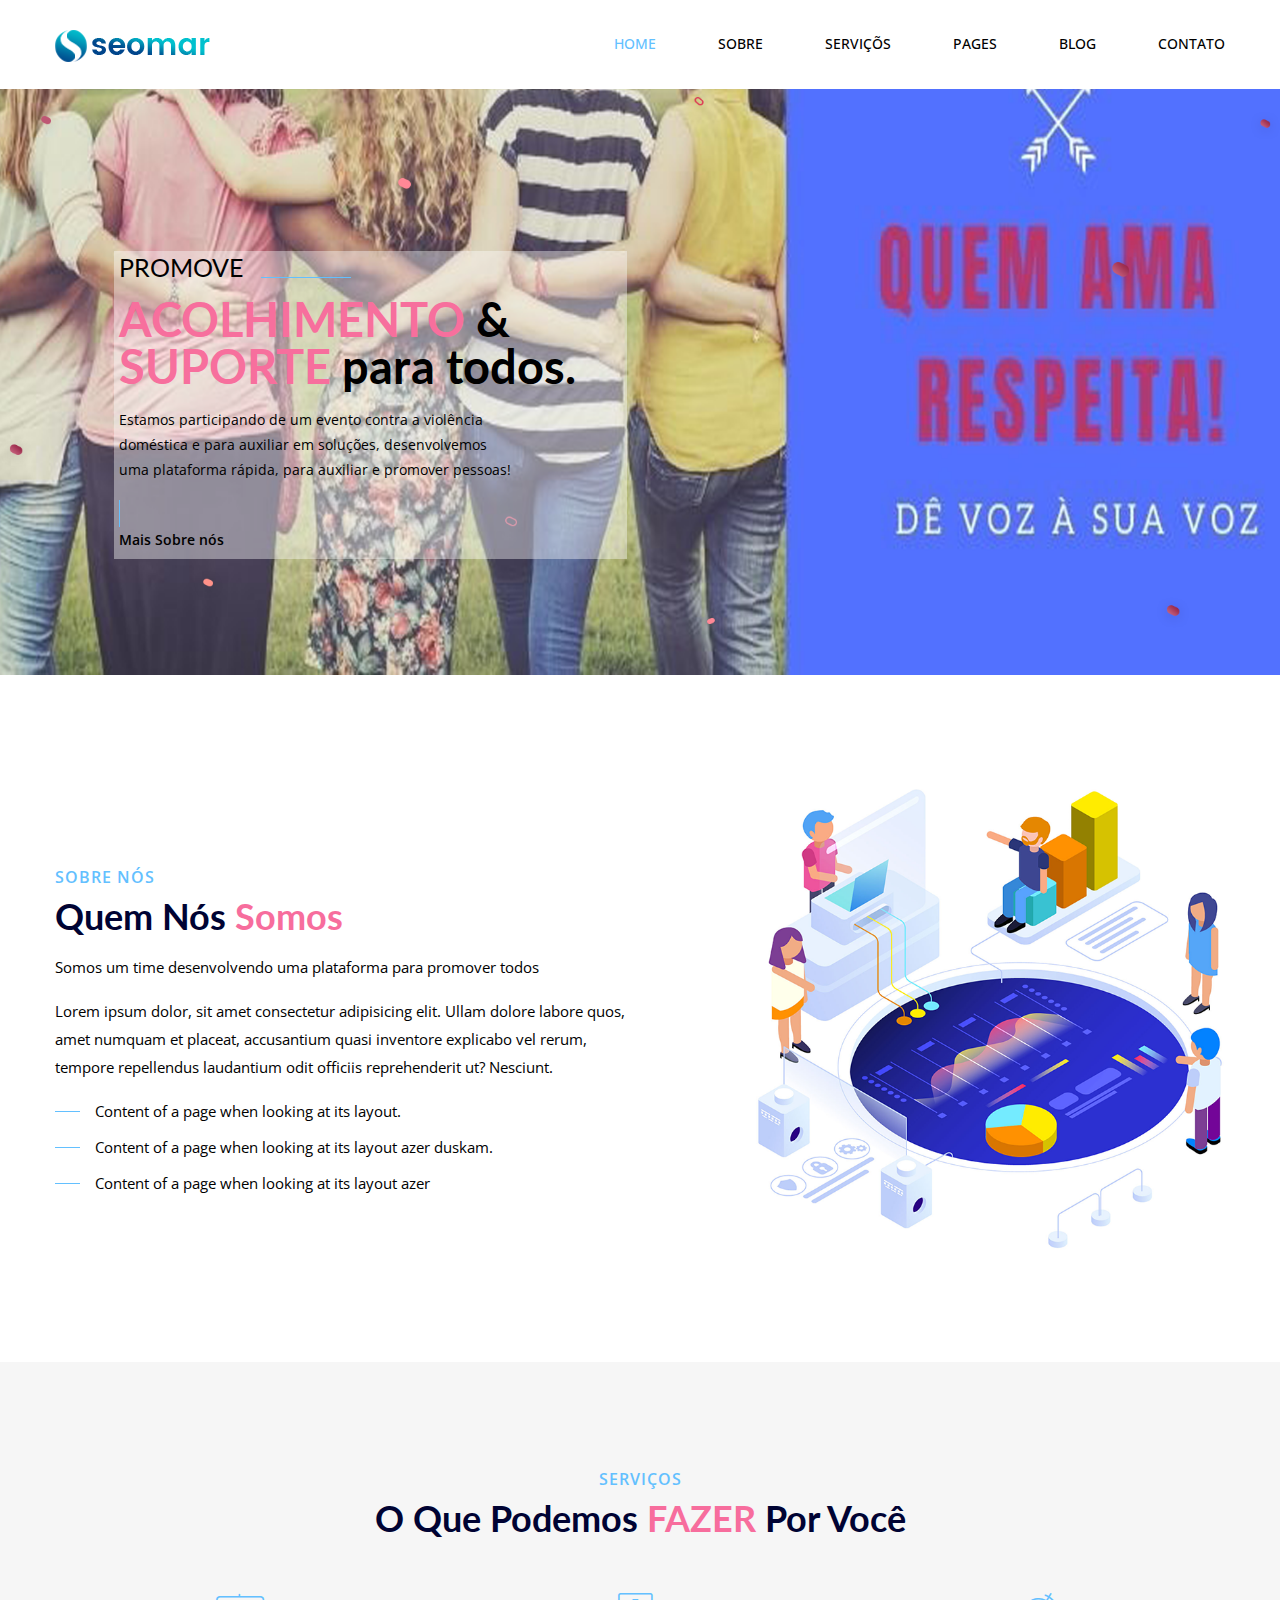
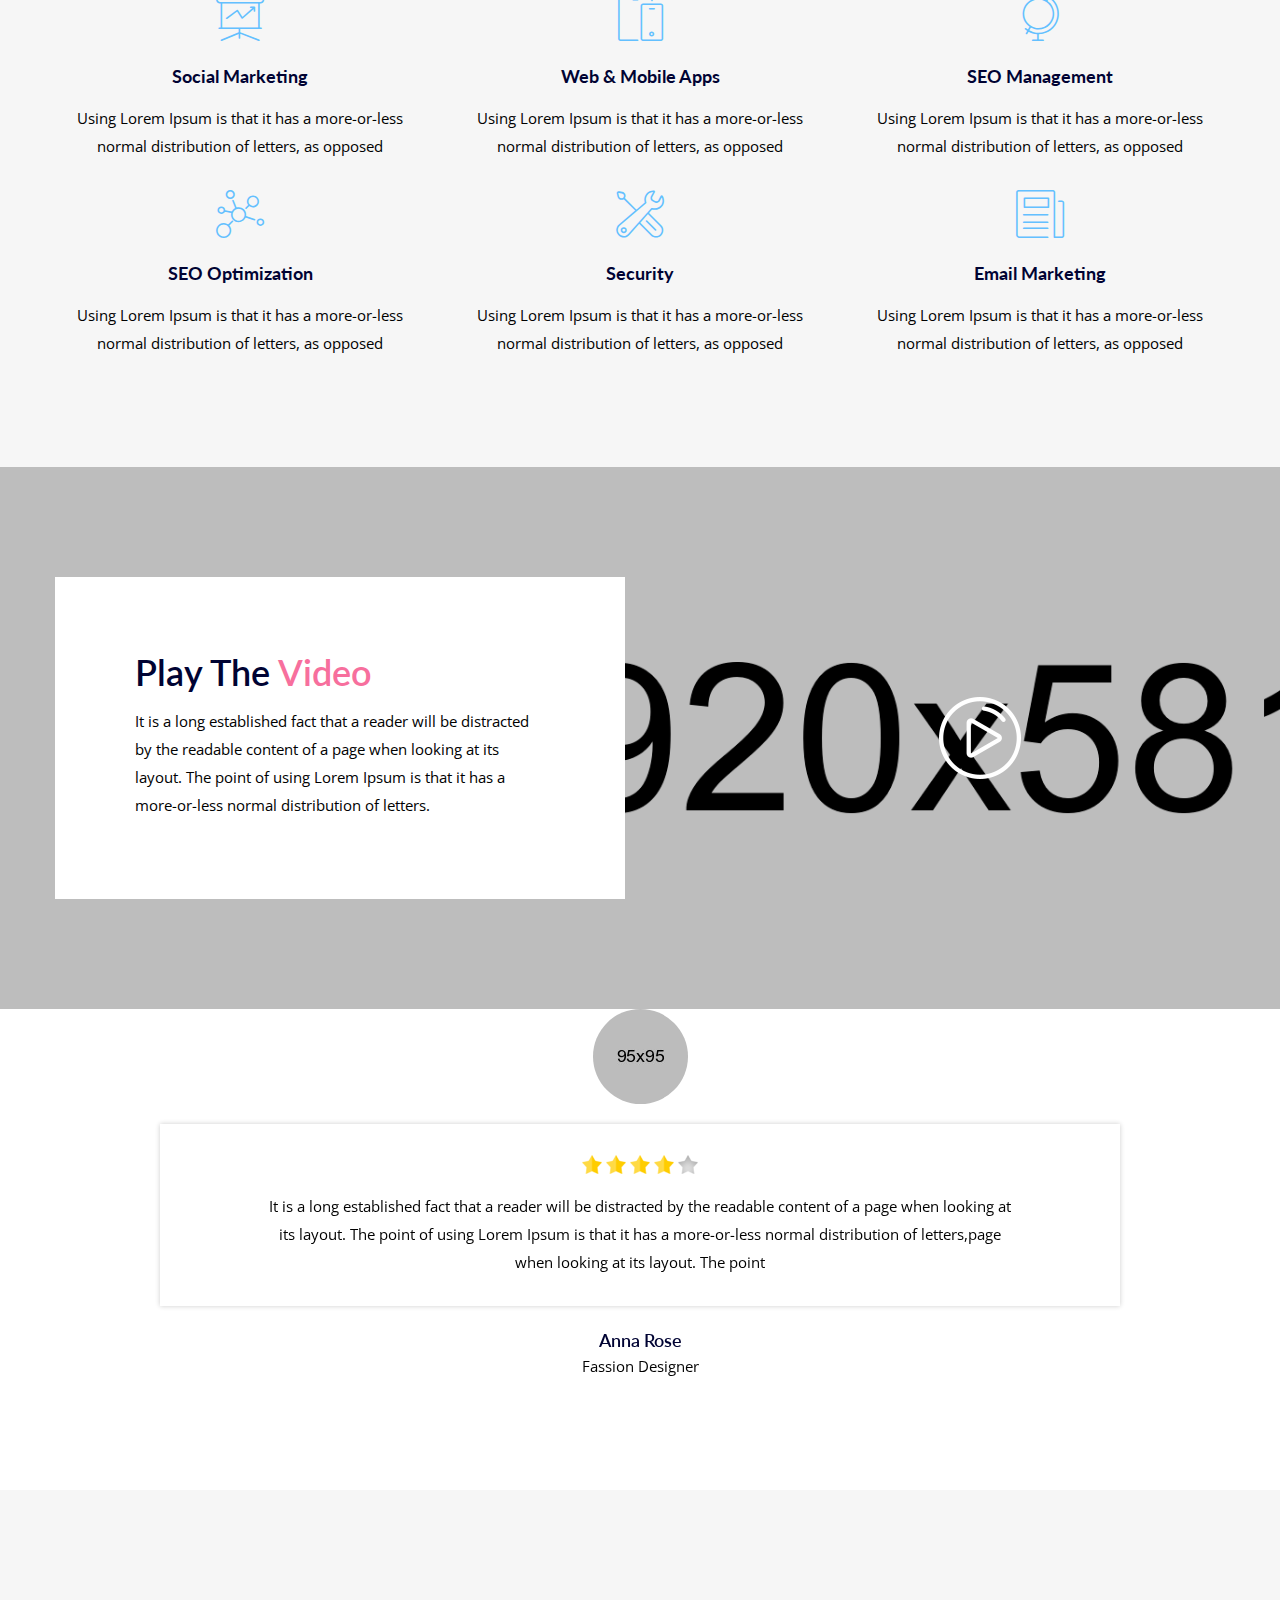
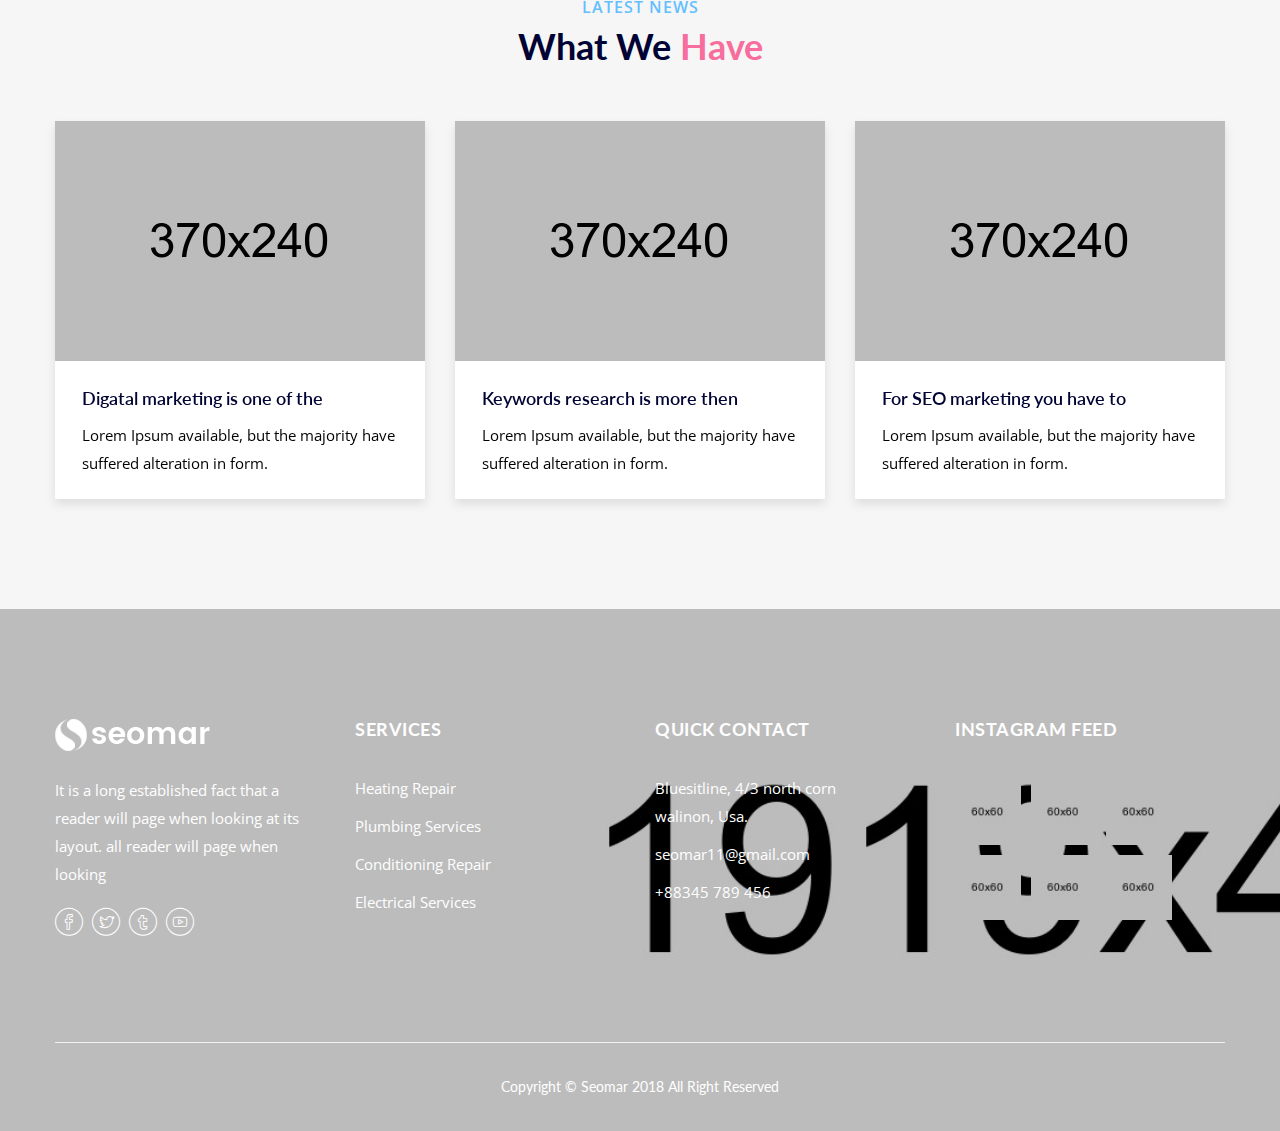
==== index.html @ a04be70c "subindo projeto" ====
<!doctype html>
<html class="no-js" lang="en">

<head>
    <meta charset="utf-8">
    <meta http-equiv="x-ua-compatible" content="ie=edge">
    <title>Seomar - SEO & Digital Marketing Bootstrap 4 Template</title>
    <meta name="description" content="">
    <meta name="viewport" content="width=device-width, initial-scale=1">
    <!-- Favicon -->
    <link rel="shortcut icon" type="image/x-icon" href="assets/images/favicon.ico">
    
    <!-- CSS 
    ========================= -->
   
    <!-- Bootstrap CSS -->
    <link rel="stylesheet" href="assets/css/bootstrap.min.css">
    
    <!-- Fonts CSS -->
    <link rel="stylesheet" href="assets/css/bicon.min.css">
    
    <!-- Plugins CSS -->
    <link rel="stylesheet" href="assets/css/plugins.css">
    
    <!-- Main Style CSS -->
    <link rel="stylesheet" href="assets/css/style.css">
    
    <!-- Modernizer JS -->
    <script src="assets/js/vendor/modernizr-2.8.3.min.js"></script>
</head>

<body>

<!-- Main Wrapper Start -->
<div class="main-wrapper">
   
    <!-- Header-area start -->
    <header class="header header-sticky">
        <div class="header-area inner-header">
            <div class="container">
                <div class="row">
                    <div class="col-lg-4">
                        <!-- logo Start -->
                        <div class="logo">
                            <a href="index.html"><img src="assets/images/logo/logo.png" alt=""></a>
                        </div><!--// logo End -->
                    </div>
                    <div class="col-lg-8">
                        <!-- main-menu-area Start -->
                        <div class="main-menu">
                            <nav class="main-navigation">
                                <ul>
                                    <li class="active"><a href="index.html">HOME</a>
                                    </li>
                                    <li><a href="about.html">SOBRE</a></li>
                                    <li><a href="service.html">SERVIÇÕS</a>
                                        <ul class="sub-menu">
                                            <li><a href="service-2.html">Service 2</a></li>
                                            <li><a href="service-3.html">Service 3</a></li>
                                        </ul>
                                    </li>
                                    <li><a href="index.html">PAGES</a>
                                        <ul class="sub-menu">
                                            <li><a href="errer-404.html">Error 404</a></li>
                                            <li><a href="case-studie.html">Case Study</a></li>
                                            <li><a href="project-details.html">Project Details</a></li>
                                        </ul>
                                    </li>
                                    <li><a href="blog.html">BLOG</a>
                                        <ul class="sub-menu">
                                            <li><a href="blog-sidebar-left.html">Blog Left Sidebar</a></li>
                                            <li><a href="blog-sidebar-right.html">Blog Right Sidebar</a></li>
                                            <li><a href="blog-details-right-sidebar.html">Blog Details Right Sidebar</a></li>
                                            <li><a href="blog-details-left-sidebar.html">Blog Details Left Sidebar</a></li>
                                        </ul>
                                    </li>
                                    <li><a href="contact.html">CONTATO</a></li>
                                </ul>
                            </nav>
                        </div><!--// main-menu-area End -->
                    </div>
                    <div class="col">
                        <!-- mobile-menu start -->
                        <div class="mobile-menu d-block d-lg-none"></div>
                        <!-- mobile-menu end -->
                    </div>
                </div>
            </div>
        </div>
    </header>
    <!-- Header-area end -->
    
    <!-- Hero Slider start -->
    <div class="hero-slider hero-slider-1">
        <div class="single-slide" style="background-image: url(assets/images/slider/slide-bg-1.png);zoom: 0.9;background-position: top;">
            <div class="home-decor">
                <div class="home-overlay-img-1">
                    <img src="assets/images/slider/seomar02.png" alt="">
                </div> 
            </div>
            <!-- Hero Content One Start -->
            <div class="hero-content-one container">
                <div class="row">
                    <div class="col-xl-6 col-lg-7 col-md-7 order-md-1 order-2"> 
                        <!-- slider-text-info Start -->
                        <div class="slider-text-info" style="
                            background-color: rgba(255,255, 255, 0.4);
                            padding: 6px;
                        ">
                            <h4>PROMOVE</h4>
                            <h1><span class="color-two">ACOLHIMENTO</span> & <span class="color-two">SUPORTE</span> para todos.</h1>
                            <p>Estamos participando de um evento contra a violência doméstica e para auxiliar em soluções,   desenvolvemos uma plataforma rápida, para auxiliar e promover pessoas!</p>
                            <div class="slider-button">
                                <a href="about.html" class="slider-btn">Mais Sobre nós</a>
                            </div>
                        </div><!--// slider-text-info End -->
                    </div>
                    <div class="col-xl-6 col-lg-5 col-md-5 order-md-2 order-1"> 
                        <!-- slider-inner-image Start -->
                        <!--// slider-inner-image End -->
                    </div>
                </div>
            </div>
            <!-- Hero Content One End -->
        </div>
    </div>
    <!-- Hero Slider end -->
    
    <!-- About Us Area Start -->
    <div class="about-us-area section-ptb">
        <div class="container">
            <div class="row align-items-center">
                <div class="col-lg-6 order-lg-1 order-2">
                    <div class="about-us-wrap">
                        <!-- section-title Start -->
                        <div class="section-title text-left">
                            <h4>SOBRE NÓS</h4>
                            <h3>Quem nós <span>Somos</span></h3>
                        </div>
                        <!--// section-title End -->

                        <!-- About us content Start -->
                        <div class="about-us-content">
                            <p>
                              Somos um time desenvolvendo uma plataforma para promover todos
                            </p>
                            <p>Lorem ipsum dolor, sit amet consectetur adipisicing elit. Ullam dolore labore quos, amet numquam et placeat, accusantium quasi inventore explicabo vel rerum, tempore repellendus laudantium odit officiis reprehenderit ut? Nesciunt.</p>
                            <ul>
                                <li>Content of a page when looking at its layout. </li>
                                <li>Content of a page when looking at its layout azer duskam. </li>
                                <li>Content of a page when looking at its layout azer</li>
                            </ul>  
                        </div>
                        <!--// About us content End -->
                    </div>
                </div>
                <div class="col-lg-5 offset-lg-1 order-lg-2 order-1">
                    <!-- about-us-image Start -->
                    <div class="about-us-image wow fadeInBottom" data-wow-duration="1s">
                        <img src="assets/images/about/about-02.png" alt="">
                    </div><!--// about-us-image End -->
                </div>
            </div>
        </div>
    </div>
    <!-- About Us Area End -->
    
    <!-- Service Area Start -->
    <div class="service-area bg-grey section-ptb">
        <div class="container">
            <div class="row">
                <div class="col-lg-12">
                    <!-- section-title Start -->
                    <div class="section-title">
                        <h4>SERVIÇOS</h4>
                        <h3>O que podemos <span>FAZER</span> por você</h3>
                    </div>
                    <!--// section-title End -->
                </div>
            </div>
            <div class="row">
                <div class="col-lg-4 col-md-6">
                    <!-- single-service Start -->
                    <div class="single-service text-center">
                        <div class="service-icon">
                            <span class="bi bi-screen"></span>
                        </div> <!--// service-icon -->
                        
                        <div class="serviace-info">
                            <h3>Social Marketing</h3>
                            <p> Using Lorem Ipsum is that it has a more-or-less normal distribution of letters, as opposed</p>
                        </div><!--// serviace-info -->
                    </div>
                    <!-- single-service End -->
                </div>
                <div class="col-lg-4 col-md-6">
                    <!-- single-service Start -->
                    <div class="single-service  text-center">
                        <div class="service-icon">
                            <span class="bi bi-responsive-device"></span>
                        </div> <!--// service-icon -->
                        
                        <div class="serviace-info">
                            <h3>Web & Mobile Apps</h3>
                            <p> Using Lorem Ipsum is that it has a more-or-less normal distribution of letters, as opposed</p>
                        </div><!--// serviace-info -->
                    </div>
                    <!-- single-service End -->
                </div>
                <div class="col-lg-4 col-md-6">
                    <!-- single-service Start -->
                    <div class="single-service  text-center">
                        <div class="service-icon">
                            <span class="bi bi-globe4"></span>
                        </div> <!--// service-icon -->
                        
                        <div class="serviace-info">
                            <h3>SEO Management</h3>
                            <p> Using Lorem Ipsum is that it has a more-or-less normal distribution of letters, as opposed</p>
                        </div><!--// serviace-info -->
                    </div>
                    <!-- single-service End -->
                </div>
                <div class="col-lg-4 col-md-6">
                    <!-- single-service Start -->
                    <div class="single-service text-center">
                        <div class="service-icon">
                            <span class="bi bi-bond"></span>
                        </div> <!--// service-icon -->
                        
                        <div class="serviace-info">
                            <h3>SEO Optimization</h3>
                            <p> Using Lorem Ipsum is that it has a more-or-less normal distribution of letters, as opposed</p>
                        </div><!--// serviace-info -->
                    </div>
                    <!-- single-service End -->
                </div>
                <div class="col-lg-4 col-md-6">
                    <!-- single-service Start -->
                    <div class="single-service text-center">
                        <div class="service-icon">
                            <span class="bi bi-tools"></span>
                        </div> <!--// service-icon -->
                        
                        <div class="serviace-info">
                            <h3>Security</h3>
                            <p> Using Lorem Ipsum is that it has a more-or-less normal distribution of letters, as opposed</p>
                        </div><!--// serviace-info -->
                    </div>
                    <!-- single-service End -->
                </div>
                <div class="col-lg-4 col-md-6">
                    <!-- single-service Start -->
                    <div class="single-service text-center">
                        <div class="service-icon">
                            <span class="bi bi-paper"></span>
                        </div> <!--// service-icon -->
                        
                        <div class="serviace-info">
                            <h3>Email Marketing</h3>
                            <p> Using Lorem Ipsum is that it has a more-or-less normal distribution of letters, as opposed</p>
                        </div><!--// serviace-info -->
                    </div>
                    <!-- single-service End -->
                </div>
            </div>
        </div>
    </div>
    <!-- Service Area End -->
    
    <!-- Video Area Start -->
    <div class="video-area video-bg section-ptb">
        <div class="container">
            <div class="row align-items-center">
                <div class="col-lg-6 col-md-8">
                    <!-- Video-content-wrap Start -->
                    <div class="video-content-wrap">
                        <h3>Play The <span class="color-two">Video</span></h3>
                        <p>It is a long established fact that a reader will be distracted by the readable content of a page when looking at its layout. The point of
                         using Lorem Ipsum is that it has a more-or-less normal distribution of letters.</p>
                    </div><!--// Video-content-wrap End -->
                </div>
                <div class="col-lg-6 col-md-4">
                    <!-- Video-icon-wrap Start -->
                    <div class="video-icon-wrap">
                        <a class="popup-youtube" href="https://www.youtube.com/watch?v=0O2aH4XLbto"><img src="assets/images/icon/video-icon.png" alt=""></a>
                    </div><!--// Video-icon-wrap End -->
                </div>
            </div>
        </div>
    </div>
    <!-- Video Area End -->

    
    <!-- Testimonial Area Start -->
    <div class="testimonial-area section-pb">
        <div class="container">
            <div class="row ">
                <div class="col-lg-12 mr-auto ml-auto testimonial-active">
                    <!-- testimonial-wrap Start -->
                    <div class="testimonial-wrap text-center">
                        <div class="testimonial-image ">
                            <img src="assets/images/review/comment-3.jpg" alt="">
                        </div>
                        <div class="testimonial-content">
                            <ul>
                                <li><a href="#"><img src="assets/images/icon/start.png" alt=""></a></li>
                                <li><a href="#"><img src="assets/images/icon/start.png" alt=""></a></li>
                                <li><a href="#"><img src="assets/images/icon/start.png" alt=""></a></li>
                                <li><a href="#"><img src="assets/images/icon/start.png" alt=""></a></li>
                                <li><a href="#"><img src="assets/images/icon/start-o.png" alt=""></a></li>
                            </ul>
                            <p>It is a long established fact that a reader will be distracted by the readable content of a page when looking at its layout.
                             The point of using Lorem Ipsum is that it has a more-or-less normal distribution of letters,page when looking at its layout. The point</p>
                             
                        </div>
                        <div class="author-info">
                            <h4>Anna Rose</h4>
                            <p>Fassion Designer</p>
                        </div>
                    </div><!--// testimonial-wrap End -->
                    
                    <!-- testimonial-wrap Start -->
                    <div class="testimonial-wrap text-center">
                        <div class="testimonial-image ">
                            <img src="assets/images/review/comment-2.jpg" alt="">
                        </div>
                        <div class="testimonial-content">
                            <ul>
                                <li><a href="#"><img src="assets/images/icon/start.png" alt=""></a></li>
                                <li><a href="#"><img src="assets/images/icon/start.png" alt=""></a></li>
                                <li><a href="#"><img src="assets/images/icon/start.png" alt=""></a></li>
                                <li><a href="#"><img src="assets/images/icon/start.png" alt=""></a></li>
                                <li><a href="#"><img src="assets/images/icon/start-o.png" alt=""></a></li>
                            </ul>
                            <p>It is a long established fact that a reader will be distracted by the readable content of a page when looking at its layout.
                             The point of using Lorem Ipsum is that it has a more-or-less normal distribution of letters,page when looking at its layout. The point</p>
                             
                        </div>
                        <div class="author-info">
                            <h4>Rose Jorina</h4>
                            <p>Fassion Designer</p>
                        </div>
                    </div><!--// testimonial-wrap End -->
                    
                </div>
            </div>
        </div>
    </div>
    <!-- Testimonial Area End -->
    
    <!-- Latest News Area Start -->
    <div class="latest-news-area section-pt section-pb-80  bg-grey">
        <div class="container">
            <div class="row">
                <div class="col-lg-12">
                    <!-- section-title Start -->
                    <div class="section-title">
                        <h4>LATEST NEWS</h4>
                        <h3>What We <span>Have</span></h3>
                    </div>
                    <!--// section-title End -->
                </div>
            </div>
            <div class="row latest-blog-active">
                <div class="col-lg-4">
                    <!-- single-latest-blog Start -->
                    <div class="single-latest-blog mb--30 mt--30">
                        <div class="latest-blog-image">
                            <a href="blog-details-left-sidebar.html"><img src="assets/images/blog/blog-01.jpg" alt=""></a>
                        </div>
                        <div class="latest-blog-cont">
                            <h3><a href="blog-details-left-sidebar.html">Digatal marketing is one of the</a></h3>
                            <p>Lorem Ipsum available, but the majority have suffered alteration in form.</p>
                        </div>
                    </div><!--// single-latest-blog End -->
                </div>
                <div class="col-lg-4">
                    <!-- single-latest-blog Start -->
                    <div class="single-latest-blog mb--30 mt--30">
                        <div class="latest-blog-image">
                            <a href="blog-details-left-sidebar.html"><img src="assets/images/blog/blog-04.jpg" alt=""></a>
                        </div>
                        <div class="latest-blog-cont">
                            <h3><a href="blog-details-left-sidebar.html">Keywords research is more then</a></h3>
                            <p>Lorem Ipsum available, but the majority have suffered alteration in form.</p>
                        </div>
                    </div><!--// single-latest-blog End -->
                </div>
                <div class="col-lg-4">
                    <!-- single-latest-blog Start -->
                    <div class="single-latest-blog mb--30 mt--30">
                        <div class="latest-blog-image">
                            <a href="blog-details-left-sidebar.html"><img src="assets/images/blog/blog-06.jpg" alt=""></a>
                        </div>
                        <div class="latest-blog-cont">
                            <h3><a href="blog-details-left-sidebar.html">For SEO marketing you have to</a></h3>
                            <p>Lorem Ipsum available, but the majority have suffered alteration in form.</p>
                        </div>
                    </div><!--// single-latest-blog End -->
                </div>
                <div class="col-lg-4">
                    <!-- single-latest-blog Start -->
                    <div class="single-latest-blog mb--30 mt--30">
                        <div class="latest-blog-image">
                            <a href="blog-details-left-sidebar.html"><img src="assets/images/blog/blog-02.jpg" alt=""></a>
                        </div>
                        <div class="latest-blog-cont">
                            <h3><a href="blog-details-left-sidebar.html">Keywords need to unlimited</a></h3>
                            <p>Lorem Ipsum available, but the majority have suffered alteration in form.</p>
                        </div>
                    </div><!--// single-latest-blog End -->
                </div>
            </div>
        </div>
    </div>
    <!-- Latest News Area End -->
    
    <!-- Footer Area Start -->
    <footer class="footer-area footer-bg">
        <!-- Footer-top Start -->
        <div class="footer-top pt--50 pb--100">
            <div class="container">
                <div class="row">
                    <div class="col-lg-3 col-md-6">
                        <!-- Footer-info Start -->
                        <div class="footer-info mt--60">
                            <div class="footer-logo">
                                <a href="#"><img src="assets/images/logo/logo-2.png" alt=""></a>
                            </div>
                            <p>It is a long established fact that a reader will page when looking at its layout.  all reader will page when looking </p>
                            <ul class="social">
                                <li><a href="#"><i class="bi bi-facebook"></i></a></li>
                                <li><a href="#"><i class="bi bi-twitter-bird"></i></a></li>
                                <li><a href="#"><i class="bi bi-twitter"></i></a></li>
                                <li><a href="#"><i class="bi bi-youtube"></i></a></li>
                            </ul>
                        </div><!--// Footer-info End -->
                    </div>
                    <div class="col-lg-3 col-md-6">
                        <!-- Footer-info Start -->
                        <div class="footer-info  mt--60">
                            <div class="footer-title">
                                <h3>SERVICES</h3>
                            </div>
                            <ul class="footer-list">
                                <li><a href="#">Heating Repair</a></li>
                                <li><a href="#">Plumbing Services</a></li>
                                <li><a href="#">Conditioning Repair</a></li>
                                <li><a href="#">Electrical Services</a></li>
                            </ul>
                        </div><!--// Footer-info End -->
                    </div>
                    <div class="col-lg-3  col-md-6">
                        <!-- Footer-info Start -->
                        <div class="footer-info  mt--60">
                            <div class="footer-title">
                                <h3>QUICK CONTACT</h3>
                            </div>
                            <ul class="footer-list">
                                <li>Bluesitline, 4/3 north corn <br> walinon, Usa.</li>
                                <li><a href="#">seomar11@gmail.com</a></li>
                                <li><a href="#">+88345 789 456</a></li>
                            </ul>
                        </div><!--// Footer-info End -->
                    </div>
                    <div class="col-lg-3  col-md-6">
                        <!-- Footer-info Start -->
                        <div class="footer-info  mt--60">
                            <div class="footer-title">
                                <h3>INSTAGRAM FEED</h3>
                            </div>
                            <ul class="footer-list-instagram">
                                <li><a href="#"><img src="assets/images/instagram/ins-1.jpg" alt=""></a></li>
                                <li><a href="#"><img src="assets/images/instagram/ins-2.jpg" alt=""></a></li>
                                <li><a href="#"><img src="assets/images/instagram/ins-3.jpg" alt=""></a></li>
                                <li><a href="#"><img src="assets/images/instagram/ins-4.jpg" alt=""></a></li>
                                <li><a href="#"><img src="assets/images/instagram/ins-5.jpg" alt=""></a></li>
                                <li><a href="#"><img src="assets/images/instagram/ins-6.jpg" alt=""></a></li>
                            </ul>
                        </div><!--// Footer-info End -->
                    </div>
                </div>
            </div>
        </div><!--// Footer-top End -->
        
        <!-- footer-bottom Start -->
        <div class="footer-bottom">
            <div class="container">
                <div class="row">
                    <div class="col-lg-12">
                        <div class="footer-bottom-inner text-center">
                            <p>Copyright &copy; Seomar 2018 All Right Reserved</p>
                        </div>
                    </div>
                </div>
            </div>
        </div><!--// footer-bottom End -->
    </footer>
    <!-- Footer Area End -->
    
</div>
<!-- Main Wrapper End -->

<!-- JS
============================================ -->

<!-- jQuery JS -->
<script src="assets/js/vendor/jquery-1.12.4.min.js"></script>
<!-- Popper JS -->
<script src="assets/js/popper.min.js"></script>
<!-- Bootstrap JS -->
<script src="assets/js/bootstrap.min.js"></script>
<!-- Plugins JS -->
<script src="assets/js/plugins.js"></script>
<!-- Ajax Mail -->
<script src="assets/js/ajax-mail.js"></script>
<!-- Main JS -->
<script src="assets/js/main.js"></script>


</body>

</html>
---- assets/css/bicon.min.css ----
/**
 * bicon v1.0.0 - 
 * @link 
 * @copyright 2016-2017 ThemeBucket
 * @license MIT
 */
@charset 'UTF-8';@font-face{font-family:'bicon';font-weight:400;font-style:normal;src:url(../fonts/bicon.eot?b8vo7z);src:url(../fonts/bicon.eot?b8vo7z#iefix) format('embedded-opentype'),url(../fonts/bicon.ttf?b8vo7z) format('truetype'),url(../fonts/bicon.woff?b8vo7z) format('woff'),url(../fonts/bicon.svg?b8vo7z#bicon) format('svg')}.bi{font-family:'bicon'!important;font-weight:400;font-style:normal;font-variant:normal;line-height:1;text-transform:none;speak:none;-webkit-font-smoothing:antialiased;-moz-osx-font-smoothing:grayscale}.bi-accordion-horizontal:before{content:''}.bi-accordion-vertical:before{content:''}.bi-alarm-clock:before{content:''}.bi-alien:before{content:''}.bi-alien-gun:before{content:''}.bi-anchor:before{content:''}.bi-android:before{content:''}.bi-apple:before{content:''}.bi-arrow-left-rounded:before{content:''}.bi-arrow-left-square:before{content:''}.bi-arrow-right-rounded:before{content:''}.bi-arrow-right-square:before{content:''}.bi-article:before{content:''}.bi-badge1:before{content:''}.bi-badge2:before{content:''}.bi-badge3:before{content:''}.bi-bamboo:before{content:''}.bi-battery:before{content:''}.bi-beach-seat:before{content:''}.bi-bicycle:before{content:''}.bi-blog:before{content:''}.bi-blue-tooth:before{content:''}.bi-board:before{content:''}.bi-body:before{content:''}.bi-bond:before{content:''}.bi-book:before{content:''}.bi-bowl:before{content:''}.bi-brick-wall:before{content:''}.bi-brush:before{content:''}.bi-brush-paint:before{content:''}.bi-brush-roll:before{content:''}.bi-bug:before{content:''}.bi-bulb:before{content:''}.bi-calculation:before{content:''}.bi-calendar:before{content:''}.bi-camera:before{content:''}.bi-candle:before{content:''}.bi-candles:before{content:''}.bi-car:before{content:''}.bi-carousal:before{content:''}.bi-caution:before{content:''}.bi-chair1:before{content:''}.bi-chair2:before{content:''}.bi-chat-bubble:before{content:''}.bi-chat-bubble-single:before{content:''}.bi-cheese:before{content:''}.bi-clip:before{content:''}.bi-clip-board:before{content:''}.bi-cloud:before{content:''}.bi-cloud-down:before{content:''}.bi-cloud-up:before{content:''}.bi-code:before{content:''}.bi-code-browser:before{content:''}.bi-code-clean:before{content:''}.bi-color-plate:before{content:''}.bi-compass:before{content:''}.bi-compass-math:before{content:''}.bi-crop:before{content:''}.bi-cross:before{content:''}.bi-cross-game:before{content:''}.bi-cross-gap:before{content:''}.bi-crown:before{content:''}.bi-cube:before{content:''}.bi-cup:before{content:''}.bi-cup-coffee:before{content:''}.bi-delivery-van:before{content:''}.bi-direction-both:before{content:''}.bi-direction-right:before{content:''}.bi-disc:before{content:''}.bi-dislike:before{content:''}.bi-door-path:before{content:''}.bi-drag:before{content:''}.bi-drag-inside:before{content:''}.bi-drag-outside:before{content:''}.bi-drawer:before{content:''}.bi-dribbble:before{content:''}.bi-dropper:before{content:''}.bi-ellipsis-horizontal:before{content:''}.bi-ellipsis-vertical:before{content:''}.bi-emo-normal:before{content:''}.bi-emo-sad:before{content:''}.bi-emo-smile:before{content:''}.bi-envelop:before{content:''}.bi-facebook:before{content:''}.bi-female:before{content:''}.bi-file:before{content:''}.bi-file-cabinet:before{content:''}.bi-files:before{content:''}.bi-film:before{content:''}.bi-film-roll:before{content:''}.bi-finger-index:before{content:''}.bi-finger-print:before{content:''}.bi-flag:before{content:''}.bi-folder:before{content:''}.bi-footer:before{content:''}.bi-form:before{content:''}.bi-forward:before{content:''}.bi-gender:before{content:''}.bi-gender-female:before{content:''}.bi-gender-male:before{content:''}.bi-gender-sign:before{content:''}.bi-ghost:before{content:''}.bi-gift-box:before{content:''}.bi-globe1:before{content:''}.bi-globe2:before{content:''}.bi-globe3:before{content:''}.bi-globe4:before{content:''}.bi-google:before{content:''}.bi-graduation-cap:before{content:''}.bi-graph-bar:before{content:''}.bi-graph-pie:before{content:''}.bi-grid:before{content:''}.bi-grid-even:before{content:''}.bi-grid-masonry:before{content:''}.bi-grid-twist:before{content:''}.bi-group:before{content:''}.bi-hand:before{content:''}.bi-hand-mike:before{content:''}.bi-hand-watch:before{content:''}.bi-header:before{content:''}.bi-headphone:before{content:''}.bi-headset:before{content:''}.bi-heart-beat:before{content:''}.bi-highlighter:before{content:''}.bi-home:before{content:''}.bi-hotdog:before{content:''}.bi-ice-cream:before{content:''}.bi-image:before{content:''}.bi-jar:before{content:''}.bi-laptop:before{content:''}.bi-layer:before{content:''}.bi-lens:before{content:''}.bi-like:before{content:''}.bi-link:before{content:''}.bi-linkedin:before{content:''}.bi-linux:before{content:''}.bi-list:before{content:''}.bi-location-pointer:before{content:''}.bi-lock:before{content:''}.bi-love:before{content:''}.bi-madel:before{content:''}.bi-magnet:before{content:''}.bi-male:before{content:''}.bi-map-pointer:before{content:''}.bi-measurement:before{content:''}.bi-microphone1:before{content:''}.bi-microphone2:before{content:''}.bi-mobile:before{content:''}.bi-money:before{content:''}.bi-money-bag:before{content:''}.bi-monitor:before{content:''}.bi-mouse:before{content:''}.bi-muscle:before{content:''}.bi-nuclear-circle:before{content:''}.bi-office-bag:before{content:''}.bi-pacman:before{content:''}.bi-paper:before{content:''}.bi-paper-fold:before{content:''}.bi-paper-plane:before{content:''}.bi-pen:before{content:''}.bi-pencil:before{content:''}.bi-pendrive:before{content:''}.bi-phone:before{content:''}.bi-pillar:before{content:''}.bi-pin:before{content:''}.bi-pin-man:before{content:''}.bi-pin-man-range:before{content:''}.bi-plane:before{content:''}.bi-play-button:before{content:''}.bi-playing-card:before{content:''}.bi-play-store:before{content:''}.bi-plus:before{content:''}.bi-plus-gap:before{content:''}.bi-power:before{content:''}.bi-printer:before{content:''}.bi-quote:before{content:''}.bi-radar:before{content:''}.bi-radiation:before{content:''}.bi-recycle:before{content:''}.bi-refresh-time:before{content:''}.bi-reply:before{content:''}.bi-responsive-device:before{content:''}.bi-rocket1:before{content:''}.bi-rocket2:before{content:''}.bi-rss:before{content:''}.bi-safety-cap:before{content:''}.bi-safety-kit:before{content:''}.bi-sand-watch:before{content:''}.bi-scale:before{content:''}.bi-scanner:before{content:''}.bi-scissor:before{content:''}.bi-screen:before{content:''}.bi-search:before{content:''}.bi-server:before{content:''}.bi-share:before{content:''}.bi-shield:before{content:''}.bi-shopping-bag1:before{content:''}.bi-shopping-bag2:before{content:''}.bi-shopping-bag3:before{content:''}.bi-shopping-bag4:before{content:''}.bi-shopping-cart-emply:before{content:''}.bi-shopping-cart-full:before{content:''}.bi-shutter1:before{content:''}.bi-sign-in:before{content:''}.bi-sign-out:before{content:''}.bi-sitemap1:before{content:''}.bi-sitemap2:before{content:''}.bi-slider:before{content:''}.bi-slider-doc:before{content:''}.bi-slider-filter:before{content:''}.bi-slider-image:before{content:''}.bi-slider-range:before{content:''}.bi-slider-video:before{content:''}.bi-smart-watch:before{content:''}.bi-spa-face:before{content:''}.bi-spark:before{content:''}.bi-spa-stone:before{content:''}.bi-spa-stone-flower:before{content:''}.bi-speaker-off:before{content:''}.bi-speaker-on:before{content:''}.bi-steps:before{content:''}.bi-stop-watch:before{content:''}.bi-support:before{content:''}.bi-tab:before{content:''}.bi-table-lamp:before{content:''}.bi-tablet:before{content:''}.bi-tag:before{content:''}.bi-target:before{content:''}.bi-target-arrow:before{content:''}.bi-terminal:before{content:''}.bi-tick:before{content:''}.bi-tie:before{content:''}.bi-tie-knot:before{content:''}.bi-tools:before{content:''}.bi-tree:before{content:''}.bi-twitter:before{content:''}.bi-twitter-bird:before{content:''}.bi-ufo:before{content:''}.bi-umbralla:before{content:''}.bi-unlock:before{content:''}.bi-up-down:before{content:''}.bi-user-ID:before{content:''}.bi-video-cam:before{content:''}.bi-weather-cloud:before{content:''}.bi-webcam1:before{content:''}.bi-webcam2:before{content:''}.bi-windows:before{content:''}.bi-wine-glass:before{content:''}.bi-worker-cap:before{content:''}.bi-youtube:before{content:''}
---- assets/css/plugins.css ----
/*--
    - Slick Slider css
-----------------------------------*/
 
/* Slick SliderVersion: 1.8.1Author: Ken WheelerWebsite: http://kenwheeler.github.ioDocs: http://kenwheeler.github.io/slickRepo: http://github.com/kenwheeler/slickIssues: http://github.com/kenwheeler/slick/issues*/
 
.slick-slider{position:relative;display:block;-webkit-box-sizing:border-box;box-sizing:border-box;-webkit-user-select:none;-moz-user-select:none;-ms-user-select:none;user-select:none;-webkit-touch-callout:none;-khtml-user-select:none;-ms-touch-action:pan-y;touch-action:pan-y;-webkit-tap-highlight-color:transparent}.slick-list{position:relative;display:block;overflow:hidden;margin:0;padding:0}.slick-list:focus{outline:none}.slick-list.dragging{cursor:pointer;cursor:hand}.slick-slider .slick-track,.slick-slider .slick-list{-webkit-transform:translate3d(0,0,0);transform:translate3d(0,0,0)}.slick-track{position:relative;top:0;left:0;display:block;margin-left:auto;margin-right:auto}.slick-track:before,.slick-track:after{display:table;content:''}.slick-track:after{clear:both}.slick-loading .slick-track{visibility:hidden}.slick-slide{display:none;float:left;height:100%;min-height:1px}[dir='rtl'] .slick-slide{float:right}.slick-slide img{display:block}.slick-slide.slick-loading img{display:none}.slick-slide.dragging img{pointer-events:none}.slick-initialized .slick-slide{display:block}.slick-loading .slick-slide{visibility:hidden}.slick-vertical .slick-slide{display:block;height:auto;border:1px solid transparent}.slick-arrow.slick-hidden{display:none}

/*--
    - cssanimation css
---------------------------*/
/**
 * cssanimation.css
 * Current Version: 1.0.2
 * https://www.cssanimatio.io
 * Created and maintained by: Pavel
 * Find me at: https://www.linkedin.com/in/yesiamrocks/
 * Email: hello@cssanimation.io
 * Github: https://github.com/yesiamrocks/cssanimation.io
 * Title: A CSS Animation Library for Developers and Ninjas
 * Copyright (c) 2017 Pavel
 * License: cssanimation.io is licensed under the MIT license
 **/
 .open,.wipe{margin:0 auto;overflow:hidden}.open,.typing,.wipe{overflow:hidden}.cssanimation,.cssanimation span{-webkit-animation-duration:1s;animation-duration:1s;-webkit-animation-fill-mode:both;animation-fill-mode:both}.cssanimation span{display:inline-block}.infinite{-webkit-animation-iteration-count:infinite!important;animation-iteration-count:infinite!important}.hu__hu__{-webkit-animation:hu__hu__ infinite 2s ease-in-out;animation:hu__hu__ infinite 2s ease-in-out}@-webkit-keyframes hu__hu__{50%{-webkit-transform:translateY(30px);transform:translateY(30px)}}@keyframes hu__hu__{50%{-webkit-transform:translateY(30px);transform:translateY(30px)}}.leSnake span{-webkit-animation:leSnake 1.5s ease-in-out;animation:leSnake 1.5s ease-in-out;-webkit-animation-iteration-count:infinite;animation-iteration-count:infinite}@-webkit-keyframes leSnake{from,to{-webkit-transform:translateY(0);transform:translateY(0)}50%{-webkit-transform:translateY(30px);transform:translateY(30px)}}@keyframes leSnake{from,to{-webkit-transform:translateY(0);transform:translateY(0)}50%{-webkit-transform:translateY(30px);transform:translateY(30px)}}.lePeek span{-webkit-animation-name:lePeek;animation-name:lePeek}@-webkit-keyframes lePeek{25%{-webkit-transform:rotateX(30deg) translateY(10px) rotate(-13deg);transform:rotateX(30deg) translateY(10px) rotate(-13deg)}50%{-webkit-transform:translateY(-22px) rotate(3deg) scale(1.1);transform:translateY(-22px) rotate(3deg) scale(1.1)}}@keyframes lePeek{25%{-webkit-transform:rotateX(30deg) translateY(10px) rotate(-13deg);transform:rotateX(30deg) translateY(10px) rotate(-13deg)}50%{-webkit-transform:translateY(-22px) rotate(3deg) scale(1.1);transform:translateY(-22px) rotate(3deg) scale(1.1)}}.effect3d{-webkit-animation-name:effect3d;animation-name:effect3d}@-webkit-keyframes effect3d{to{text-shadow:0 1px 0 #ccc,0 2px 0 #c9c9c9,0 3px 0 #bbb,0 4px 0 #b9b9b9,0 5px 0 #aaa,0 6px 1px rgba(0,0,0,.1),0 0 5px rgba(0,0,0,.1),0 1px 3px rgba(0,0,0,.3),0 3px 5px rgba(0,0,0,.2),0 5px 10px rgba(0,0,0,.25),0 10px 10px rgba(0,0,0,.2),0 20px 20px rgba(0,0,0,.15)}}@keyframes effect3d{to{text-shadow:0 1px 0 #ccc,0 2px 0 #c9c9c9,0 3px 0 #bbb,0 4px 0 #b9b9b9,0 5px 0 #aaa,0 6px 1px rgba(0,0,0,.1),0 0 5px rgba(0,0,0,.1),0 1px 3px rgba(0,0,0,.3),0 3px 5px rgba(0,0,0,.2),0 5px 10px rgba(0,0,0,.25),0 10px 10px rgba(0,0,0,.2),0 20px 20px rgba(0,0,0,.15)}}.leRainDrop span{-webkit-animation-name:leRainDrop;animation-name:leRainDrop;-webkit-animation-iteration-count:infinite;animation-iteration-count:infinite}@-webkit-keyframes leRainDrop{0%,,25%,55%,75%,87%,97%{-webkit-transform:scaleX(1);transform:scaleX(1)}26%,56%,76%{-webkit-transform:scaleX(1.3) scaleY(.8);transform:scaleX(1.3) scaleY(.8)}31%,61%,81%{-webkit-transform:scaleX(.8) scaleY(1.2);transform:scaleX(.8) scaleY(1.2)}76%,88%{-webkit-transform:scaleX(1.2);transform:scaleX(1.2)}98%{-webkit-transform:scaleX(1.1);transform:scaleX(1.1)}}@keyframes leRainDrop{0%,100px,25%,55%,75%,87%,97%{-webkit-transform:scaleX(1);transform:scaleX(1)}26%,56%,76%{-webkit-transform:scaleX(1.3) scaleY(.8);transform:scaleX(1.3) scaleY(.8)}31%,61%,81%{-webkit-transform:scaleX(.8) scaleY(1.2);transform:scaleX(.8) scaleY(1.2)}76%,88%{-webkit-transform:scaleX(1.2);transform:scaleX(1.2)}98%{-webkit-transform:scaleX(1.1);transform:scaleX(1.1)}}.pepe{-webkit-animation-name:pepe;animation-name:pepe;-webkit-animation-iteration-count:infinite;animation-iteration-count:infinite}@-webkit-keyframes pepe{33%,66%,from,to{-webkit-transform:rotate(4deg);transform:rotate(4deg)}16%,50%,83%{-webkit-transform:rotate(-4deg);transform:rotate(-4deg)}}@keyframes pepe{33%,66%,from,to{-webkit-transform:rotate(4deg);transform:rotate(4deg)}16%,50%,83%{-webkit-transform:rotate(-4deg);transform:rotate(-4deg)}}.leWaterWave span{-webkit-animation:leWaterWave .2s linear infinite;animation:leWaterWave .2s linear infinite}@-webkit-keyframes leWaterWave{50%{-webkit-transform:skewY(1deg) skewX(-1deg) scale(1.06);transform:skewY(1deg) skewX(-1deg) scale(1.06)}}@keyframes leWaterWave{50%{-webkit-transform:skewY(1deg) skewX(-1deg) scale(1.06);transform:skewY(1deg) skewX(-1deg) scale(1.06)}}.lightning{-webkit-animation-name:lightning;animation-name:lightning}@-webkit-keyframes lightning{50%,from,to{opacity:1}25%,75%{opacity:0}}@keyframes lightning{50%,from,to{opacity:1}25%,75%{opacity:0}}.leJoltZoom span{-webkit-animation-name:leJoltZoom;animation-name:leJoltZoom}@-webkit-keyframes leJoltZoom{10%{font-size:140%}40%{font-size:80%}100px{font-size:100px}}@keyframes leJoltZoom{10%{font-size:140%}40%{font-size:80%}100px{font-size:100px}}.typing{width:473px;white-space:nowrap;border-right:2px solid #7E2EA0;-webkit-animation:typing 2s steps(12,end),cursor .2s steps(12,end) infinite;animation:typing 2s steps(12,end),cursor .2s steps(12,end) infinite}.electricity,.leSkateX span{-webkit-animation-iteration-count:infinite}@-webkit-keyframes typing{from{width:0}}@keyframes typing{from{width:0}}@-webkit-keyframes cursor{50%{border-color:transparent}}@keyframes cursor{50%{border-color:transparent}}.electricity{-webkit-animation-name:electricity;animation-name:electricity;-webkit-animation-iteration-count:infinite;animation-iteration-count:infinite}@-webkit-keyframes electricity{37%,48%,67%,72%,80%,85%,93%,96%,from{-webkit-transform:translateY(30px);transform:translateY(30px)}12%,20%,28%,4%,52%,56%,60%,64%,88%{-webkit-transform:translateY(10px);transform:translateY(10px)}16%,24%,32%,40%,44%,8%{-webkit-transform:translateY(5px);transform:translateY(5px)}76%,to{-webkit-transform:translateY(40px);transform:translateY(40px)}}@keyframes electricity{37%,48%,67%,72%,80%,85%,93%,96%,from{-webkit-transform:translateY(30px);transform:translateY(30px)}12%,20%,28%,4%,52%,56%,60%,64%,88%{-webkit-transform:translateY(10px);transform:translateY(10px)}16%,24%,32%,40%,44%,8%{-webkit-transform:translateY(5px);transform:translateY(5px)}76%,to{-webkit-transform:translateY(40px);transform:translateY(40px)}}.wipe{width:473px;display:-webkit-inline-box;display:-ms-inline-flexbox;display:inline-flex;-webkit-animation-name:wipe;animation-name:wipe}@-webkit-keyframes wipe{to{width:0}}@keyframes wipe{to{width:0}}.open{width:473px;display:-webkit-inline-box;display:-ms-inline-flexbox;display:inline-flex;-webkit-animation-name:open;animation-name:open}@-webkit-keyframes open{from{width:0}}@keyframes open{from{width:0}}.leMagnify span{-webkit-animation-name:leMagnify;animation-name:leMagnify}@-webkit-keyframes leMagnify{50%{-webkit-transform:scale(1.8);transform:scale(1.8);letter-spacing:26px}}@keyframes leMagnify{50%{-webkit-transform:scale(1.8);transform:scale(1.8);letter-spacing:26px}}.leBeat span{-webkit-animation-name:leBeat;animation-name:leBeat}@-webkit-keyframes leBeat{14%,42%{-webkit-transform:scale(1.3);transform:scale(1.3)}28%,70%{-webkit-transform:scale(1);transform:scale(1)}}@keyframes leBeat{14%,42%{-webkit-transform:scale(1.3);transform:scale(1.3)}28%,70%{-webkit-transform:scale(1);transform:scale(1)}}.leFadeIn span{-webkit-animation-name:leFadeIn;animation-name:leFadeIn}@-webkit-keyframes leFadeIn{from{opacity:0}to{opacity:1}}@keyframes leFadeIn{from{opacity:0}to{opacity:1}}.leFadeInLeft span{-webkit-animation-name:leFadeInLeft;animation-name:leFadeInLeft}@-webkit-keyframes leFadeInLeft{from{opacity:0;-webkit-transform:translateX(-60px);transform:translateX(-60px)}to{opacity:1}}@keyframes leFadeInLeft{from{opacity:0;-webkit-transform:translateX(-60px);transform:translateX(-60px)}to{opacity:1}}.leFadeInRight span{-webkit-animation-name:leFadeInRight;animation-name:leFadeInRight}@-webkit-keyframes leFadeInRight{from{opacity:0;-webkit-transform:translateX(60px);transform:translateX(60px)}to{opacity:1}}@keyframes leFadeInRight{from{opacity:0;-webkit-transform:translateX(60px);transform:translateX(60px)}to{opacity:1}}.leFadeInTop span{-webkit-animation-name:leFadeInTop;animation-name:leFadeInTop}@-webkit-keyframes leFadeInTop{from{opacity:0;-webkit-transform:translateY(-100px);transform:translateY(-100px)}to{opacity:1}}@keyframes leFadeInTop{from{opacity:0;-webkit-transform:translateY(-100px);transform:translateY(-100px)}to{opacity:1}}.leFadeInBottom span{-webkit-animation-name:leFadeInBottom;animation-name:leFadeInBottom}@-webkit-keyframes leFadeInBottom{from{opacity:0;-webkit-transform:translateY(100px);transform:translateY(100px)}to{opacity:1}}@keyframes leFadeInBottom{from{opacity:0;-webkit-transform:translateY(100px);transform:translateY(100px)}to{opacity:1}}.leFadeOut span{-webkit-animation-name:leFadeOut;animation-name:leFadeOut}@-webkit-keyframes leFadeOut{to{opacity:0}}@keyframes leFadeOut{to{opacity:0}}.leFadeOutLeft span{-webkit-animation-name:leFadeOutLeft;animation-name:leFadeOutLeft}@-webkit-keyframes leFadeOutLeft{from{opacity:1}to{opacity:0;-webkit-transform:translateX(-60px);transform:translateX(-60px)}}@keyframes leFadeOutLeft{from{opacity:1}to{opacity:0;-webkit-transform:translateX(-60px);transform:translateX(-60px)}}.leFadeOutRight span{-webkit-animation-name:leFadeOutRight;animation-name:leFadeOutRight}@-webkit-keyframes leFadeOutRight{from{opacity:1}to{opacity:0;-webkit-transform:translateX(60px);transform:translateX(60px)}}@keyframes leFadeOutRight{from{opacity:1}to{opacity:0;-webkit-transform:translateX(60px);transform:translateX(60px)}}.leFadeOutTop span{-webkit-animation-name:leFadeOutTop;animation-name:leFadeOutTop}@-webkit-keyframes leFadeOutTop{from{opacity:1}to{opacity:0;-webkit-transform:translateY(-100px);transform:translateY(-100px)}}@keyframes leFadeOutTop{from{opacity:1}to{opacity:0;-webkit-transform:translateY(-100px);transform:translateY(-100px)}}.leFadeOutBottom span{-webkit-animation-name:leFadeOutBottom;animation-name:leFadeOutBottom}@-webkit-keyframes leFadeOutBottom{from{opacity:1}to{opacity:0;-webkit-transform:translateY(100px);transform:translateY(100px)}}@keyframes leFadeOutBottom{from{opacity:1}to{opacity:0;-webkit-transform:translateY(100px);transform:translateY(100px)}}.leMovingBackFromRight span{-webkit-animation-name:leMovingBackFromRight;animation-name:leMovingBackFromRight;-webkit-transform-origin:bottom;transform-origin:bottom}@-webkit-keyframes leMovingBackFromRight{40%{-webkit-transform:rotate(45deg);transform:rotate(45deg)}100px{-webkit-transform:rotate(0);transform:rotate(0);-webkit-animation-timing-function:cubic-bezier(0,.9,.7,1.45);animation-timing-function:cubic-bezier(0,.9,.7,1.45)}}@keyframes leMovingBackFromRight{40%{-webkit-transform:rotate(45deg);transform:rotate(45deg)}100px{-webkit-transform:rotate(0);transform:rotate(0);-webkit-animation-timing-function:cubic-bezier(0,.9,.7,1.45);animation-timing-function:cubic-bezier(0,.9,.7,1.45)}}.leMovingBackFromLeft span{-webkit-animation-name:leMovingBackFromLeft;animation-name:leMovingBackFromLeft;-webkit-transform-origin:bottom;transform-origin:bottom}@-webkit-keyframes leMovingBackFromLeft{40%{-webkit-transform:rotate(-45deg);transform:rotate(-45deg)}100px{-webkit-transform:rotate(0);transform:rotate(0);-webkit-animation-timing-function:cubic-bezier(0,.9,.7,1.45);animation-timing-function:cubic-bezier(0,.9,.7,1.45)}}@keyframes leMovingBackFromLeft{40%{-webkit-transform:rotate(-45deg);transform:rotate(-45deg)}100px{-webkit-transform:rotate(0);transform:rotate(0);-webkit-animation-timing-function:cubic-bezier(0,.9,.7,1.45);animation-timing-function:cubic-bezier(0,.9,.7,1.45)}}.leKickOutBehind span{-webkit-animation-name:leKickOutFront;animation-name:leKickOutFront;-webkit-transform-origin:top;transform-origin:top}@-webkit-keyframes leKickOutFront{40%{-webkit-transform:rotate(45deg);transform:rotate(45deg)}100px{-webkit-transform:rotate(0);transform:rotate(0);-webkit-animation-timing-function:cubic-bezier(0,.9,.7,1.45);animation-timing-function:cubic-bezier(0,.9,.7,1.45)}}@keyframes leKickOutFront{40%{-webkit-transform:rotate(45deg);transform:rotate(45deg)}100px{-webkit-transform:rotate(0);transform:rotate(0);-webkit-animation-timing-function:cubic-bezier(0,.9,.7,1.45);animation-timing-function:cubic-bezier(0,.9,.7,1.45)}}.leKickOutFront span{-webkit-animation-name:leKickOutBehind;animation-name:leKickOutBehind;-webkit-transform-origin:top;transform-origin:top}@-webkit-keyframes leKickOutBehind{40%{-webkit-transform:rotate(-45deg);transform:rotate(-45deg)}100px{-webkit-transform:rotate(0);transform:rotate(0);-webkit-animation-timing-function:cubic-bezier(0,.9,.7,1.45);animation-timing-function:cubic-bezier(0,.9,.7,1.45)}}@keyframes leKickOutBehind{40%{-webkit-transform:rotate(-45deg);transform:rotate(-45deg)}100px{-webkit-transform:rotate(0);transform:rotate(0);-webkit-animation-timing-function:cubic-bezier(0,.9,.7,1.45);animation-timing-function:cubic-bezier(0,.9,.7,1.45)}}.leSkateX span{-webkit-animation-name:leScaleX;animation-name:leScaleX;-webkit-animation-iteration-count:infinite;animation-iteration-count:infinite}.leSkateXY span,.leSkateY span{-webkit-animation-iteration-count:infinite}@-webkit-keyframes leScaleX{50%{-webkit-transform:scaleX(.4);transform:scaleX(.4)}}@keyframes leScaleX{50%{-webkit-transform:scaleX(.4);transform:scaleX(.4)}}.leSkateY span{-webkit-animation-name:leSkateY;animation-name:leSkateY;-webkit-animation-iteration-count:infinite;animation-iteration-count:infinite}@-webkit-keyframes leSkateY{50%{-webkit-transform:scaleY(.4);transform:scaleY(.4)}}@keyframes leSkateY{50%{-webkit-transform:scaleY(.4);transform:scaleY(.4)}}.leSkateXY span{-webkit-animation-name:leSkateXY;animation-name:leSkateXY;-webkit-animation-iteration-count:infinite;animation-iteration-count:infinite;-webkit-animation-duration:1.5s;animation-duration:1.5s}@-webkit-keyframes leSkateXY{25%{-webkit-transform:scale3d(1,.4,0);transform:scale3d(1,.4,0)}50%{-webkit-transform:scale3d(.4,.4,1);transform:scale3d(.4,.4,1)}75%{-webkit-transform:scale3d(.4,1,1);transform:scale3d(.4,1,1)}}@keyframes leSkateXY{25%{-webkit-transform:scale3d(1,.4,0);transform:scale3d(1,.4,0)}50%{-webkit-transform:scale3d(.4,.4,1);transform:scale3d(.4,.4,1)}75%{-webkit-transform:scale3d(.4,1,1);transform:scale3d(.4,1,1)}}.leScaleXIn span{-webkit-animation-name:leScaleXIn;animation-name:leScaleXIn}@-webkit-keyframes leScaleXIn{from{-webkit-transform:perspective(400px) rotateX(90deg);transform:perspective(400px) rotateX(90deg);opacity:0}50%{opacity:1}}@keyframes leScaleXIn{from{-webkit-transform:perspective(400px) rotateX(90deg);transform:perspective(400px) rotateX(90deg);opacity:0}50%{opacity:1}}.leScaleXOut span{-webkit-animation-name:leScaleXOut;animation-name:leScaleXOut}@-webkit-keyframes leScaleXOut{to{-webkit-transform:perspective(400px) rotateX(90deg);transform:perspective(400px) rotateX(90deg);opacity:0}from{opacity:1}}@keyframes leScaleXOut{to{-webkit-transform:perspective(400px) rotateX(90deg);transform:perspective(400px) rotateX(90deg);opacity:0}from{opacity:1}}.leScaleYIn span{-webkit-animation-name:leScaleYIn;animation-name:leScaleYIn}@-webkit-keyframes leScaleYIn{from{-webkit-transform:perspective(400px) rotateY(90deg);transform:perspective(400px) rotateY(90deg);opacity:0}50%{opacity:1}}@keyframes leScaleYIn{from{-webkit-transform:perspective(400px) rotateY(90deg);transform:perspective(400px) rotateY(90deg);opacity:0}50%{opacity:1}}.leScaleYOut span{-webkit-animation-name:leScaleYOut;animation-name:leScaleYOut}@-webkit-keyframes leScaleYOut{to{-webkit-transform:perspective(400px) rotateY(90deg);transform:perspective(400px) rotateY(90deg);opacity:0}from{opacity:1}}@keyframes leScaleYOut{to{-webkit-transform:perspective(400px) rotateY(90deg);transform:perspective(400px) rotateY(90deg);opacity:0}from{opacity:1}}.leJump span{-webkit-animation-name:leJump;animation-name:leJump;-webkit-animation-iteration-count:infinite;animation-iteration-count:infinite}@-webkit-keyframes leJump{to{-webkit-transform:translateY(-20px);transform:translateY(-20px)}}@keyframes leJump{to{-webkit-transform:translateY(-20px);transform:translateY(-20px)}}.leAboundTop span{-webkit-animation-name:leAboundTop;animation-name:leAboundTop}@-webkit-keyframes leAboundTop{50%{-webkit-transform:translateY(-100px);transform:translateY(-100px);-webkit-animation-timing-function:ease-in;animation-timing-function:ease-in}}@keyframes leAboundTop{50%{-webkit-transform:translateY(-100px);transform:translateY(-100px);-webkit-animation-timing-function:ease-in;animation-timing-function:ease-in}}.leAboundBottom span{-webkit-animation-name:leAboundBottom;animation-name:leAboundBottom}@-webkit-keyframes leAboundBottom{50%{-webkit-transform:translateY(100px);transform:translateY(100px);-webkit-animation-timing-function:ease-in;animation-timing-function:ease-in}}@keyframes leAboundBottom{50%{-webkit-transform:translateY(100px);transform:translateY(100px);-webkit-animation-timing-function:ease-in;animation-timing-function:ease-in}}.leAboundLeft span{-webkit-animation-name:leAboundLeft;animation-name:leAboundLeft}@-webkit-keyframes leAboundLeft{50%{-webkit-transform:translateX(-100px);transform:translateX(-100px);-webkit-animation-timing-function:ease-in;animation-timing-function:ease-in}}@keyframes leAboundLeft{50%{-webkit-transform:translateX(-100px);transform:translateX(-100px);-webkit-animation-timing-function:ease-in;animation-timing-function:ease-in}}.leAboundRight span{-webkit-animation-name:leAboundRight;animation-name:leAboundRight}@-webkit-keyframes leAboundRight{50%{-webkit-transform:translateX(100px);transform:translateX(100px);-webkit-animation-timing-function:ease-in;animation-timing-function:ease-in}}@keyframes leAboundRight{50%{-webkit-transform:translateX(100px);transform:translateX(100px);-webkit-animation-timing-function:ease-in;animation-timing-function:ease-in}}.leFlyInTop span{-webkit-animation-name:leFlyInTop;animation-name:leFlyInTop}@-webkit-keyframes leFlyInTop{0%{-webkit-transform:translate(0,-80px);transform:translate(0,-80px);opacity:0}50%{-webkit-transform:translate(10px,50px);transform:translate(10px,50px);-webkit-animation-timing-function:ease-in-out;animation-timing-function:ease-in-out}}@keyframes leFlyInTop{0%{-webkit-transform:translate(0,-80px);transform:translate(0,-80px);opacity:0}50%{-webkit-transform:translate(10px,50px);transform:translate(10px,50px);-webkit-animation-timing-function:ease-in-out;animation-timing-function:ease-in-out}}.leFlyInLeft span{-webkit-animation-name:leFlyInLeft;animation-name:leFlyInLeft;-webkit-animation-timing-function:ease-in-out;animation-timing-function:ease-in-out}.leFlyInRight span,.leFlyOutLeft span{-webkit-animation-timing-function:ease-in-out}@-webkit-keyframes leFlyInLeft{0%{-webkit-transform:translate(-40px,0);transform:translate(-40px,0);opacity:0}50%{-webkit-transform:translate(40px,0);transform:translate(40px,0)}}@keyframes leFlyInLeft{0%{-webkit-transform:translate(-40px,0);transform:translate(-40px,0);opacity:0}50%{-webkit-transform:translate(40px,0);transform:translate(40px,0)}}.leFlyInRight span{-webkit-animation-name:leFlyInRight;animation-name:leFlyInRight;-webkit-animation-timing-function:ease-in-out;animation-timing-function:ease-in-out}@-webkit-keyframes leFlyInRight{0%{-webkit-transform:translate(40px,0);transform:translate(40px,0);opacity:0}50%{-webkit-transform:translate(-40px,0);transform:translate(-40px,0)}}@keyframes leFlyInRight{0%{-webkit-transform:translate(40px,0);transform:translate(40px,0);opacity:0}50%{-webkit-transform:translate(-40px,0);transform:translate(-40px,0)}}.leFlyInBottom span{-webkit-animation-name:leFlyInBottom;animation-name:leFlyInBottom}@-webkit-keyframes leFlyInBottom{0%{-webkit-transform:translate(0,80px);transform:translate(0,80px);opacity:0}50%{-webkit-transform:translate(10px,-50px);transform:translate(10px,-50px);-webkit-animation-timing-function:ease-in-out;animation-timing-function:ease-in-out}}@keyframes leFlyInBottom{0%{-webkit-transform:translate(0,80px);transform:translate(0,80px);opacity:0}50%{-webkit-transform:translate(10px,-50px);transform:translate(10px,-50px);-webkit-animation-timing-function:ease-in-out;animation-timing-function:ease-in-out}}.leFlyOutTop span{-webkit-animation-name:leFlyOutTop;animation-name:leFlyOutTop}@-webkit-keyframes leFlyOutTop{50%{-webkit-transform:translate(0,50px);transform:translate(0,50px)}to{-webkit-transform:translate(0,-100px);transform:translate(0,-100px);opacity:0}}@keyframes leFlyOutTop{50%{-webkit-transform:translate(0,50px);transform:translate(0,50px)}to{-webkit-transform:translate(0,-100px);transform:translate(0,-100px);opacity:0}}.leFlyOutLeft span{-webkit-animation-name:leFlyOutLeft;animation-name:leFlyOutLeft;-webkit-animation-timing-function:ease-in-out;animation-timing-function:ease-in-out}@-webkit-keyframes leFlyOutLeft{50%{-webkit-transform:translate(40px,0);transform:translate(40px,0)}to{-webkit-transform:translate(-100px,0);transform:translate(-100px,0);opacity:0}}@keyframes leFlyOutLeft{50%{-webkit-transform:translate(40px,0);transform:translate(40px,0)}to{-webkit-transform:translate(-100px,0);transform:translate(-100px,0);opacity:0}}.leFlyOutRight span{-webkit-animation-name:leFlyOutRight;animation-name:leFlyOutRight;-webkit-animation-timing-function:ease-in-out;animation-timing-function:ease-in-out}@-webkit-keyframes leFlyOutRight{50%{-webkit-transform:translate(-40px,0);transform:translate(-40px,0)}to{-webkit-transform:translate(100px,0);transform:translate(100px,0);opacity:0}}@keyframes leFlyOutRight{50%{-webkit-transform:translate(-40px,0);transform:translate(-40px,0)}to{-webkit-transform:translate(100px,0);transform:translate(100px,0);opacity:0}}.leFlyOutBottom span{-webkit-animation-name:leFlyOutBottom;animation-name:leFlyOutBottom}@-webkit-keyframes leFlyOutBottom{50%{-webkit-transform:translate(0,-40px);transform:translate(0,-40px)}to{-webkit-transform:translate(0,100px);transform:translate(0,100px);opacity:0}}@keyframes leFlyOutBottom{50%{-webkit-transform:translate(0,-40px);transform:translate(0,-40px)}to{-webkit-transform:translate(0,100px);transform:translate(0,100px);opacity:0}}.leDoorCloseLeft span{-webkit-animation-name:leDoorCloseLeft;animation-name:leDoorCloseLeft}@-webkit-keyframes leDoorCloseLeft{from,to{-webkit-transform:perspective(400px);transform:perspective(400px);-webkit-transform-origin:left;transform-origin:left}from{-webkit-transform:rotateY(90deg);transform:rotateY(90deg);opacity:0}to{opacity:1}}@keyframes leDoorCloseLeft{from,to{-webkit-transform:perspective(400px);transform:perspective(400px);-webkit-transform-origin:left;transform-origin:left}from{-webkit-transform:rotateY(90deg);transform:rotateY(90deg);opacity:0}to{opacity:1}}.leDoorOpenRight span{-webkit-animation-name:leDoorOpenRight;animation-name:leDoorOpenRight}@-webkit-keyframes leDoorOpenRight{from,to{-webkit-transform:perspective(400px);transform:perspective(400px);-webkit-transform-origin:left;transform-origin:left}to{-webkit-transform:rotateY(90deg);transform:rotateY(90deg);opacity:0}}@keyframes leDoorOpenRight{from,to{-webkit-transform:perspective(400px);transform:perspective(400px);-webkit-transform-origin:left;transform-origin:left}to{-webkit-transform:rotateY(90deg);transform:rotateY(90deg);opacity:0}}.leDoorCloseRight span{-webkit-animation-name:leDoorCloseRight;animation-name:leDoorCloseRight}@-webkit-keyframes leDoorCloseRight{from,to{-webkit-transform:perspective(400px);transform:perspective(400px);-webkit-transform-origin:right;transform-origin:right}from{-webkit-transform:rotateY(-90deg);transform:rotateY(-90deg);opacity:0}to{opacity:1}}@keyframes leDoorCloseRight{from,to{-webkit-transform:perspective(400px);transform:perspective(400px);-webkit-transform-origin:right;transform-origin:right}from{-webkit-transform:rotateY(-90deg);transform:rotateY(-90deg);opacity:0}to{opacity:1}}.leDoorOpenLeft span{-webkit-animation-name:leDoorOpenLeft;animation-name:leDoorOpenLeft}@-webkit-keyframes leDoorOpenLeft{from,to{-webkit-transform:perspective(400px);transform:perspective(400px);-webkit-transform-origin:right;transform-origin:right}to{-webkit-transform:rotateY(-90deg);transform:rotateY(-90deg);opacity:0}}@keyframes leDoorOpenLeft{from,to{-webkit-transform:perspective(400px);transform:perspective(400px);-webkit-transform-origin:right;transform-origin:right}to{-webkit-transform:rotateY(-90deg);transform:rotateY(-90deg);opacity:0}}.leHangAndDropLeft span{-webkit-animation-name:leHangAndDropLeft;animation-name:leHangAndDropLeft}@-webkit-keyframes leHangAndDropLeft{from{-webkit-transform-origin:left;transform-origin:left}50%{-webkit-transform:rotate(100deg);transform:rotate(100deg);-webkit-transform-origin:left;transform-origin:left}60%{-webkit-transform:rotate(90deg);transform:rotate(90deg);-webkit-transform-origin:left;transform-origin:left}to{-webkit-transform:translateY(800px) rotate(70deg);transform:translateY(800px) rotate(70deg);-webkit-transform-origin:left;transform-origin:left}}@keyframes leHangAndDropLeft{from{-webkit-transform-origin:left;transform-origin:left}50%{-webkit-transform:rotate(100deg);transform:rotate(100deg);-webkit-transform-origin:left;transform-origin:left}60%{-webkit-transform:rotate(90deg);transform:rotate(90deg);-webkit-transform-origin:left;transform-origin:left}to{-webkit-transform:translateY(800px) rotate(70deg);transform:translateY(800px) rotate(70deg);-webkit-transform-origin:left;transform-origin:left}}.leHangAndDropRight span{-webkit-animation-name:leHangAndDropRight;animation-name:leHangAndDropRight}@-webkit-keyframes leHangAndDropRight{from{-webkit-transform-origin:right;transform-origin:right}50%{-webkit-transform:rotate(-100deg);transform:rotate(-100deg);-webkit-transform-origin:right;transform-origin:right}60%{-webkit-transform:rotate(-90deg);transform:rotate(-90deg);-webkit-transform-origin:right;transform-origin:right}to{-webkit-transform:translateY(800px) rotate(-70deg);transform:translateY(800px) rotate(-70deg);-webkit-transform-origin:right;transform-origin:right}}@keyframes leHangAndDropRight{from{-webkit-transform-origin:right;transform-origin:right}50%{-webkit-transform:rotate(-100deg);transform:rotate(-100deg);-webkit-transform-origin:right;transform-origin:right}60%{-webkit-transform:rotate(-90deg);transform:rotate(-90deg);-webkit-transform-origin:right;transform-origin:right}to{-webkit-transform:translateY(800px) rotate(-70deg);transform:translateY(800px) rotate(-70deg);-webkit-transform-origin:right;transform-origin:right}}.leRencontre span{-webkit-animation:leRencontre .4s;animation:leRencontre .4s;-webkit-animation-iteration-count:infinite;animation-iteration-count:infinite}.leHorizontalShake span,.lePulseShake span{-webkit-animation-iteration-count:infinite}@-webkit-keyframes leRencontre{0%,100px,33%{-webkit-transform-origin:bottom;transform-origin:bottom;-webkit-animation-timing-function:cubic-bezier(.17,.67,.79,1.83);animation-timing-function:cubic-bezier(.17,.67,.79,1.83)}33%{-webkit-transform:translateY(-2px) rotate(-3deg);transform:translateY(-2px) rotate(-3deg)}66%{-webkit-transform:translateY(2px) rotate(3deg);transform:translateY(2px) rotate(3deg)}}@keyframes leRencontre{0%,100px,33%{-webkit-transform-origin:bottom;transform-origin:bottom;-webkit-animation-timing-function:cubic-bezier(.17,.67,.79,1.83);animation-timing-function:cubic-bezier(.17,.67,.79,1.83)}33%{-webkit-transform:translateY(-2px) rotate(-3deg);transform:translateY(-2px) rotate(-3deg)}66%{-webkit-transform:translateY(2px) rotate(3deg);transform:translateY(2px) rotate(3deg)}}.lePulseShake span{-webkit-animation-name:lePulseShake;animation-name:lePulseShake;-webkit-animation-iteration-count:infinite;animation-iteration-count:infinite}@-webkit-keyframes lePulseShake{90%{-webkit-transform:scale(1);transform:scale(1)}92%{-webkit-transform:scale(1.2);transform:scale(1.2)}96%{-webkit-transform:scale(1,1);transform:scale(1,1)}98%{-webkit-transform:scale(1.1);transform:scale(1.1)}}@keyframes lePulseShake{90%{-webkit-transform:scale(1);transform:scale(1)}92%{-webkit-transform:scale(1.2);transform:scale(1.2)}96%{-webkit-transform:scale(1,1);transform:scale(1,1)}98%{-webkit-transform:scale(1.1);transform:scale(1.1)}}.leHorizontalShake span{-webkit-animation-name:leHorizontalShake;animation-name:leHorizontalShake;-webkit-animation-iteration-count:infinite;animation-iteration-count:infinite}.leMadMax span,.leVerticalShake span{-webkit-animation-iteration-count:infinite}@-webkit-keyframes leHorizontalShake{12%,21%,3%,30%,39%,48%,57%,65%,74%,92%{-webkit-transform:translateX(5px);transform:translateX(5px)}15%,24%,33%,42%,51%,6%,60%,68%,77%,86%,95%{-webkit-transform:translateX(3px);transform:translateX(3px)}18%,27%,36%,45%,54%,63%,71%,80%,89%,9%,98%{-webkit-transform:translateX(-5px);transform:translateX(-5px)}}@keyframes leHorizontalShake{12%,21%,3%,30%,39%,48%,57%,65%,74%,92%{-webkit-transform:translateX(5px);transform:translateX(5px)}15%,24%,33%,42%,51%,6%,60%,68%,77%,86%,95%{-webkit-transform:translateX(3px);transform:translateX(3px)}18%,27%,36%,45%,54%,63%,71%,80%,89%,9%,98%{-webkit-transform:translateX(-5px);transform:translateX(-5px)}}.leVerticalShake span{-webkit-animation-name:leVerticalShake;animation-name:leVerticalShake;-webkit-animation-iteration-count:infinite;animation-iteration-count:infinite}@-webkit-keyframes leVerticalShake{12%,21%,3%,30%,39%,48%,57%,65%,74%,83%,92%{-webkit-transform:translateY(5px);transform:translateY(5px)}15%,24%,33%,42%,51%,6%,60%,68%,77%,86%,95%{-webkit-transform:translateY(3px);transform:translateY(3px)}18%,27%,36%,45%,54%,63%,71%,80%,89%,9%,98%{-webkit-transform:translateY(-5px);transform:translateY(-5px)}}@keyframes leVerticalShake{12%,21%,3%,30%,39%,48%,57%,65%,74%,83%,92%{-webkit-transform:translateY(5px);transform:translateY(5px)}15%,24%,33%,42%,51%,6%,60%,68%,77%,86%,95%{-webkit-transform:translateY(3px);transform:translateY(3px)}18%,27%,36%,45%,54%,63%,71%,80%,89%,9%,98%{-webkit-transform:translateY(-5px);transform:translateY(-5px)}}.leMadMax span{-webkit-animation-name:leMadMax;animation-name:leMadMax;-webkit-animation-iteration-count:infinite;animation-iteration-count:infinite}@-webkit-keyframes leMadMax{12%,21%,3%,30%,39%,48%,57%,65%,74%,83%,92%{-webkit-transform:translateY(5px) scale(1.1);transform:translateY(5px) scale(1.1)}15%,24%,33%,42%,51%,6%,60%,68%,77%,86%,95%{-webkit-transform:translateY(3px) scale(.8);transform:translateY(3px) scale(.8)}18%,27%,36%,45%,54%,63%,71%,80%,89%,9%,98%{-webkit-transform:translateY(-5px) scale(1.1);transform:translateY(-5px) scale(1.1)}}@keyframes leMadMax{12%,21%,3%,30%,39%,48%,57%,65%,74%,83%,92%{-webkit-transform:translateY(5px) scale(1.1);transform:translateY(5px) scale(1.1)}15%,24%,33%,42%,51%,6%,60%,68%,77%,86%,95%{-webkit-transform:translateY(3px) scale(.8);transform:translateY(3px) scale(.8)}18%,27%,36%,45%,54%,63%,71%,80%,89%,9%,98%{-webkit-transform:translateY(-5px) scale(1.1);transform:translateY(-5px) scale(1.1)}}.leHorizontalTremble span{-webkit-animation-name:leHorizontalTremble;animation-name:leHorizontalTremble;-webkit-animation-iteration-count:infinite;animation-iteration-count:infinite}@-webkit-keyframes leHorizontalTremble{21%,3%,39%,57%,74%,92%{-webkit-transform:translateX(5px);transform:translateX(5px)}24%,42%,6%,60%,77%,95%{-webkit-transform:translateX(3px);transform:translateX(3px)}27%,45%,63%,80%,9%,98%{-webkit-transform:translateX(-5px);transform:translateX(-5px)}}@keyframes leHorizontalTremble{21%,3%,39%,57%,74%,92%{-webkit-transform:translateX(5px);transform:translateX(5px)}24%,42%,6%,60%,77%,95%{-webkit-transform:translateX(3px);transform:translateX(3px)}27%,45%,63%,80%,9%,98%{-webkit-transform:translateX(-5px);transform:translateX(-5px)}}.leVerticalTremble span{-webkit-animation-name:leVerticalTremble;animation-name:leVerticalTremble;-webkit-animation-iteration-count:infinite;animation-iteration-count:infinite}@-webkit-keyframes leVerticalTremble{21%,3%,39%,57%,74%,92%{-webkit-transform:translateY(5px);transform:translateY(5px)}24%,42%,6%,60%,77%,95%{-webkit-transform:translateY(3px);transform:translateY(3px)}27%,45%,63%,80%,9%,98%{-webkit-transform:translateY(-5px);transform:translateY(-5px)}}@keyframes leVerticalTremble{21%,3%,39%,57%,74%,92%{-webkit-transform:translateY(5px);transform:translateY(5px)}24%,42%,6%,60%,77%,95%{-webkit-transform:translateY(3px);transform:translateY(3px)}27%,45%,63%,80%,9%,98%{-webkit-transform:translateY(-5px);transform:translateY(-5px)}}.leCrazyCool span{-webkit-animation-name:leCrazyCool;animation-name:leCrazyCool;-webkit-animation-iteration-count:infinite;animation-iteration-count:infinite}@-webkit-keyframes leCrazyCool{21%,3%,39%,57%,74%,92%{-webkit-transform:translateY(5px) scale(1.1);transform:translateY(5px) scale(1.1)}24%,42%,6%,60%,77%,95%{-webkit-transform:translateY(3px) scale(.8);transform:translateY(3px) scale(.8)}27%,45%,63%,80%,9%,98%{-webkit-transform:translateY(-5px) scale(1.1);transform:translateY(-5px) scale(1.1)}}@keyframes leCrazyCool{21%,3%,39%,57%,74%,92%{-webkit-transform:translateY(5px) scale(1.1);transform:translateY(5px) scale(1.1)}24%,42%,6%,60%,77%,95%{-webkit-transform:translateY(3px) scale(.8);transform:translateY(3px) scale(.8)}27%,45%,63%,80%,9%,98%{-webkit-transform:translateY(-5px) scale(1.1);transform:translateY(-5px) scale(1.1)}}.leVibration span{-webkit-animation:leVibration .1s linear infinite;animation:leVibration .1s linear infinite}.heartbeatFast,.heartbeatSlow{-webkit-animation-iteration-count:infinite}@-webkit-keyframes leVibration{50%{-webkit-transform:skewY(1deg) skewX(-1deg) scale(1.06);transform:skewY(1deg) skewX(-1deg) scale(1.06)}}@keyframes leVibration{50%{-webkit-transform:skewY(1deg) skewX(-1deg) scale(1.06);transform:skewY(1deg) skewX(-1deg) scale(1.06)}}.lePushReleaseFrom span{-webkit-animation-name:lePushReleaseFrom;animation-name:lePushReleaseFrom}@-webkit-keyframes lePushReleaseFrom{from{-webkit-transform:scale(3,3);transform:scale(3,3);opacity:0}50%{-webkit-transform:scale(.5,.5);transform:scale(.5,.5)}}@keyframes lePushReleaseFrom{from{-webkit-transform:scale(3,3);transform:scale(3,3);opacity:0}50%{-webkit-transform:scale(.5,.5);transform:scale(.5,.5)}}.lePushReleaseFromLeft span{-webkit-animation-name:lePushReleaseFromLeft;animation-name:lePushReleaseFromLeft}@-webkit-keyframes lePushReleaseFromLeft{from{-webkit-transform:translateX(-100px);transform:translateX(-100px);opacity:0}30%{-webkit-transform:translateX(100px);transform:translateX(100px)}}@keyframes lePushReleaseFromLeft{from{-webkit-transform:translateX(-100px);transform:translateX(-100px);opacity:0}30%{-webkit-transform:translateX(100px);transform:translateX(100px)}}.lePushReleaseFromTop span{-webkit-animation-name:lePushReleaseFromTop;animation-name:lePushReleaseFromTop}@-webkit-keyframes lePushReleaseFromTop{from{-webkit-transform:translateY(-100px);transform:translateY(-100px);opacity:0}30%{-webkit-transform:translateY(100px);transform:translateY(100px)}}@keyframes lePushReleaseFromTop{from{-webkit-transform:translateY(-100px);transform:translateY(-100px);opacity:0}30%{-webkit-transform:translateY(100px);transform:translateY(100px)}}.lePushReleaseFromBottom span{-webkit-animation-name:lePushReleaseFromBottom;animation-name:lePushReleaseFromBottom}@-webkit-keyframes lePushReleaseFromBottom{from{-webkit-transform:translateY(100px);transform:translateY(100px);opacity:0}30%{-webkit-transform:translateY(-100px);transform:translateY(-100px)}}@keyframes lePushReleaseFromBottom{from{-webkit-transform:translateY(100px);transform:translateY(100px);opacity:0}30%{-webkit-transform:translateY(-100px);transform:translateY(-100px)}}.lePushReleaseTo span{-webkit-animation-name:lePushReleaseTo;animation-name:lePushReleaseTo}@-webkit-keyframes lePushReleaseTo{30%{-webkit-transform:scale(.5,.5);transform:scale(.5,.5)}to{-webkit-transform:scale(5,5);transform:scale(5,5);opacity:0}}@keyframes lePushReleaseTo{30%{-webkit-transform:scale(.5,.5);transform:scale(.5,.5)}to{-webkit-transform:scale(5,5);transform:scale(5,5);opacity:0}}.lePushReleaseToTop span{-webkit-animation-name:lePushReleaseToTop;animation-name:lePushReleaseToTop}@-webkit-keyframes lePushReleaseToTop{30%{-webkit-transform:translateY(100px);transform:translateY(100px)}to{-webkit-transform:translateY(-100px);transform:translateY(-100px);opacity:0}}@keyframes lePushReleaseToTop{30%{-webkit-transform:translateY(100px);transform:translateY(100px)}to{-webkit-transform:translateY(-100px);transform:translateY(-100px);opacity:0}}.lePushReleaseToBottom span{-webkit-animation-name:lePushReleaseToBottom;animation-name:lePushReleaseToBottom}@-webkit-keyframes lePushReleaseToBottom{30%{-webkit-transform:translateY(-100px);transform:translateY(-100px)}to{-webkit-transform:translateY(100px);transform:translateY(100px);opacity:0}}@keyframes lePushReleaseToBottom{30%{-webkit-transform:translateY(-100px);transform:translateY(-100px)}to{-webkit-transform:translateY(100px);transform:translateY(100px);opacity:0}}.leFlipInTop span{-webkit-animation-name:leFlipInTop;animation-name:leFlipInTop}@-webkit-keyframes leFlipInTop{from{-webkit-transform:perspective(600px);transform:perspective(600px);opacity:0}30%{-webkit-transform:perspective(600px) rotateX(180deg);transform:perspective(600px) rotateX(180deg);-webkit-transform-origin:0 0;transform-origin:0 0;-webkit-animation-timing-function:ease-out;animation-timing-function:ease-out}to{-webkit-transform:perspective(600px);transform:perspective(600px)}}@keyframes leFlipInTop{from{-webkit-transform:perspective(600px);transform:perspective(600px);opacity:0}30%{-webkit-transform:perspective(600px) rotateX(180deg);transform:perspective(600px) rotateX(180deg);-webkit-transform-origin:0 0;transform-origin:0 0;-webkit-animation-timing-function:ease-out;animation-timing-function:ease-out}to{-webkit-transform:perspective(600px);transform:perspective(600px)}}.leFlipOutTop span{-webkit-animation-name:leFlipOutTop;animation-name:leFlipOutTop}@-webkit-keyframes leFlipOutTop{70%{-webkit-transform:perspective(600px) rotateX(180deg);transform:perspective(600px) rotateX(180deg);-webkit-transform-origin:0 0;transform-origin:0 0;-webkit-animation-timing-function:ease-out;animation-timing-function:ease-out}to{opacity:0;-webkit-transform:perspective(600px);transform:perspective(600px)}}@keyframes leFlipOutTop{70%{-webkit-transform:perspective(600px) rotateX(180deg);transform:perspective(600px) rotateX(180deg);-webkit-transform-origin:0 0;transform-origin:0 0;-webkit-animation-timing-function:ease-out;animation-timing-function:ease-out}to{opacity:0;-webkit-transform:perspective(600px);transform:perspective(600px)}}.leFlipInBottom span{-webkit-animation-name:leFlipInBottom;animation-name:leFlipInBottom}@-webkit-keyframes leFlipInBottom{from{-webkit-transform:perspective(600px);transform:perspective(600px);opacity:0}30%{-webkit-transform:perspective(600px) rotateX(180deg);transform:perspective(600px) rotateX(180deg);-webkit-transform-origin:bottom;transform-origin:bottom;-webkit-animation-timing-function:ease-out;animation-timing-function:ease-out}to{-webkit-transform:perspective(600px);transform:perspective(600px)}}@keyframes leFlipInBottom{from{-webkit-transform:perspective(600px);transform:perspective(600px);opacity:0}30%{-webkit-transform:perspective(600px) rotateX(180deg);transform:perspective(600px) rotateX(180deg);-webkit-transform-origin:bottom;transform-origin:bottom;-webkit-animation-timing-function:ease-out;animation-timing-function:ease-out}to{-webkit-transform:perspective(600px);transform:perspective(600px)}}.leFlipOutBottom span{-webkit-animation-name:leFlipOutBottom;animation-name:leFlipOutBottom}@-webkit-keyframes leFlipOutBottom{70%{-webkit-transform:perspective(600px) rotateX(180deg);transform:perspective(600px) rotateX(180deg);-webkit-transform-origin:bottom;transform-origin:bottom;-webkit-animation-timing-function:ease-out;animation-timing-function:ease-out}to{opacity:0;-webkit-transform:perspective(600px);transform:perspective(600px)}}@keyframes leFlipOutBottom{70%{-webkit-transform:perspective(600px) rotateX(180deg);transform:perspective(600px) rotateX(180deg);-webkit-transform-origin:bottom;transform-origin:bottom;-webkit-animation-timing-function:ease-out;animation-timing-function:ease-out}to{opacity:0;-webkit-transform:perspective(600px);transform:perspective(600px)}}.leElevateLeft span{-webkit-animation-name:leElevateLeft;animation-name:leElevateLeft}@-webkit-keyframes leElevateLeft{from{-webkit-transform:translateY(100px) rotate(-20deg);transform:translateY(100px) rotate(-20deg);-webkit-transform-origin:right;transform-origin:right;opacity:0}40%{-webkit-transform:rotate(20deg);transform:rotate(20deg);-webkit-transform-origin:right;transform-origin:right}65%{-webkit-transform:rotate(0);transform:rotate(0);-webkit-transform-origin:right;transform-origin:right}}@keyframes leElevateLeft{from{-webkit-transform:translateY(100px) rotate(-20deg);transform:translateY(100px) rotate(-20deg);-webkit-transform-origin:right;transform-origin:right;opacity:0}40%{-webkit-transform:rotate(20deg);transform:rotate(20deg);-webkit-transform-origin:right;transform-origin:right}65%{-webkit-transform:rotate(0);transform:rotate(0);-webkit-transform-origin:right;transform-origin:right}}.leElevateRight span{-webkit-animation-name:leElevateRight;animation-name:leElevateRight}@-webkit-keyframes leElevateRight{from{-webkit-transform:translateY(100px) rotate(20deg);transform:translateY(100px) rotate(20deg);-webkit-transform-origin:left;transform-origin:left;opacity:0}40%{-webkit-transform:rotate(-20deg);transform:rotate(-20deg);-webkit-transform-origin:left;transform-origin:left}65%{-webkit-transform:rotate(0);transform:rotate(0);-webkit-transform-origin:left;transform-origin:left}}@keyframes leElevateRight{from{-webkit-transform:translateY(100px) rotate(20deg);transform:translateY(100px) rotate(20deg);-webkit-transform-origin:left;transform-origin:left;opacity:0}40%{-webkit-transform:rotate(-20deg);transform:rotate(-20deg);-webkit-transform-origin:left;transform-origin:left}65%{-webkit-transform:rotate(0);transform:rotate(0);-webkit-transform-origin:left;transform-origin:left}}.leRollFromLeft span{-webkit-animation-name:leRollFromLeft;animation-name:leRollFromLeft}@-webkit-keyframes leRollFromLeft{from{-webkit-transform:translateX(-60px) perspective(600px) rotateY(180deg);transform:translateX(-60px) perspective(600px) rotateY(180deg);opacity:0}}@keyframes leRollFromLeft{from{-webkit-transform:translateX(-60px) perspective(600px) rotateY(180deg);transform:translateX(-60px) perspective(600px) rotateY(180deg);opacity:0}}.leRollFromRight span{-webkit-animation-name:leRollFromRight;animation-name:leRollFromRight}@-webkit-keyframes leRollFromRight{from{-webkit-transform:translateX(60px) perspective(600px) rotateY(-180deg);transform:translateX(60px) perspective(600px) rotateY(-180deg);opacity:0}}@keyframes leRollFromRight{from{-webkit-transform:translateX(60px) perspective(600px) rotateY(-180deg);transform:translateX(60px) perspective(600px) rotateY(-180deg);opacity:0}}.leRollFromTop span{-webkit-animation-name:leRollFromTop;animation-name:leRollFromTop}@-webkit-keyframes leRollFromTop{from{-webkit-transform:translateY(-60px) perspective(600px) rotateX(180deg);transform:translateY(-60px) perspective(600px) rotateX(180deg);opacity:0}}@keyframes leRollFromTop{from{-webkit-transform:translateY(-60px) perspective(600px) rotateX(180deg);transform:translateY(-60px) perspective(600px) rotateX(180deg);opacity:0}}.leRollFromBottom span{-webkit-animation-name:leRollFromBottom;animation-name:leRollFromBottom}@-webkit-keyframes leRollFromBottom{from{-webkit-transform:translateY(60px) perspective(600px) rotateX(-180deg);transform:translateY(60px) perspective(600px) rotateX(-180deg);opacity:0}}@keyframes leRollFromBottom{from{-webkit-transform:translateY(60px) perspective(600px) rotateX(-180deg);transform:translateY(60px) perspective(600px) rotateX(-180deg);opacity:0}}.leRollToLeft span{-webkit-animation-name:leRollToLeft;animation-name:leRollToLeft}@-webkit-keyframes leRollToLeft{to{-webkit-transform:translateX(-60px) perspective(600px) rotateY(180deg);transform:translateX(-60px) perspective(600px) rotateY(180deg);opacity:0}}@keyframes leRollToLeft{to{-webkit-transform:translateX(-60px) perspective(600px) rotateY(180deg);transform:translateX(-60px) perspective(600px) rotateY(180deg);opacity:0}}.leRollToRight span{-webkit-animation-name:leRollToRight;animation-name:leRollToRight}@-webkit-keyframes leRollToRight{to{-webkit-transform:translateX(60px) perspective(600px) rotateY(-180deg);transform:translateX(60px) perspective(600px) rotateY(-180deg);opacity:0}}@keyframes leRollToRight{to{-webkit-transform:translateX(60px) perspective(600px) rotateY(-180deg);transform:translateX(60px) perspective(600px) rotateY(-180deg);opacity:0}}.leRollToTop span{-webkit-animation-name:leRollToTop;animation-name:leRollToTop}@-webkit-keyframes leRollToTop{to{-webkit-transform:translateY(-60px) perspective(600px) rotateX(180deg);transform:translateY(-60px) perspective(600px) rotateX(180deg);opacity:0}}@keyframes leRollToTop{to{-webkit-transform:translateY(-60px) perspective(600px) rotateX(180deg);transform:translateY(-60px) perspective(600px) rotateX(180deg);opacity:0}}.leRollToBottom span{-webkit-animation-name:leRollToBottom;animation-name:leRollToBottom}@-webkit-keyframes leRollToBottom{to{-webkit-transform:translateY(60px) perspective(600px) rotateX(-180deg);transform:translateY(60px) perspective(600px) rotateX(-180deg);opacity:0}}@keyframes leRollToBottom{to{-webkit-transform:translateY(60px) perspective(600px) rotateX(-180deg);transform:translateY(60px) perspective(600px) rotateX(-180deg);opacity:0}}.leRotateSkateInRight span{-webkit-animation-name:leRotateSkateInRight;animation-name:leRotateSkateInRight}@-webkit-keyframes leRotateSkateInRight{from{-webkit-transform:scaleX(.2) translateX(100px);transform:scaleX(.2) translateX(100px);opacity:0}}@keyframes leRotateSkateInRight{from{-webkit-transform:scaleX(.2) translateX(100px);transform:scaleX(.2) translateX(100px);opacity:0}}.leRotateSkateInLeft span{-webkit-animation-name:leRotateSkateInLeft;animation-name:leRotateSkateInLeft}@-webkit-keyframes leRotateSkateInLeft{from{-webkit-transform:scaleX(.2) translateX(-100px);transform:scaleX(.2) translateX(-100px);opacity:0}}@keyframes leRotateSkateInLeft{from{-webkit-transform:scaleX(.2) translateX(-100px);transform:scaleX(.2) translateX(-100px);opacity:0}}.leRotateSkateInTop span{-webkit-animation-name:leRotateSkateInTop;animation-name:leRotateSkateInTop}@-webkit-keyframes leRotateSkateInTop{from{-webkit-transform:scaleY(.2) translateY(-100px);transform:scaleY(.2) translateY(-100px);opacity:0}}@keyframes leRotateSkateInTop{from{-webkit-transform:scaleY(.2) translateY(-100px);transform:scaleY(.2) translateY(-100px);opacity:0}}.leRotateSkateInBottom span{-webkit-animation-name:leRotateSkateInBottom;animation-name:leRotateSkateInBottom}@-webkit-keyframes leRotateSkateInBottom{from{-webkit-transform:scaleY(.2) translateY(100px);transform:scaleY(.2) translateY(100px);opacity:0}}@keyframes leRotateSkateInBottom{from{-webkit-transform:scaleY(.2) translateY(100px);transform:scaleY(.2) translateY(100px);opacity:0}}.leRotateSkateOutRight span{-webkit-animation-name:leRotateSkateOutRight;animation-name:leRotateSkateOutRight}@-webkit-keyframes leRotateSkateOutRight{to{-webkit-transform:scaleX(.2) translateX(100px);transform:scaleX(.2) translateX(100px);opacity:0}}@keyframes leRotateSkateOutRight{to{-webkit-transform:scaleX(.2) translateX(100px);transform:scaleX(.2) translateX(100px);opacity:0}}.leRotateSkateOutLeft span{-webkit-animation-name:leRotateSkateOutLeft;animation-name:leRotateSkateOutLeft}@-webkit-keyframes leRotateSkateOutLeft{to{-webkit-transform:scaleX(.2) translateX(-100px);transform:scaleX(.2) translateX(-100px);opacity:0}}@keyframes leRotateSkateOutLeft{to{-webkit-transform:scaleX(.2) translateX(-100px);transform:scaleX(.2) translateX(-100px);opacity:0}}.leRotateSkateOutTop span{-webkit-animation-name:leRotateSkateOutTop;animation-name:leRotateSkateOutTop}@-webkit-keyframes leRotateSkateOutTop{to{-webkit-transform:scaleY(.2) translateY(-100px);transform:scaleY(.2) translateY(-100px);opacity:0}}@keyframes leRotateSkateOutTop{to{-webkit-transform:scaleY(.2) translateY(-100px);transform:scaleY(.2) translateY(-100px);opacity:0}}.leRotateSkateOutBottom span{-webkit-animation-name:leRotateSkateOutBottom;animation-name:leRotateSkateOutBottom}@-webkit-keyframes leRotateSkateOutBottom{to{-webkit-transform:scaleY(.2) translateY(100px);transform:scaleY(.2) translateY(100px);opacity:0}}@keyframes leRotateSkateOutBottom{to{-webkit-transform:scaleY(.2) translateY(100px);transform:scaleY(.2) translateY(100px);opacity:0}}.leRotateXZoomIn span{-webkit-animation-name:leRotateXZoomIn;animation-name:leRotateXZoomIn}@-webkit-keyframes leRotateXZoomIn{from{-webkit-transform:perspective(600px) translate3d(0,-60px,-2000px) rotateX(75deg);transform:perspective(600px) translate3d(0,-60px,-2000px) rotateX(75deg);opacity:0}5%{-webkit-transform:perspective(600px) translate3d(0,-60px,-1500px) rotateX(75deg);transform:perspective(600px) translate3d(0,-60px,-1500px) rotateX(75deg)}}@keyframes leRotateXZoomIn{from{-webkit-transform:perspective(600px) translate3d(0,-60px,-2000px) rotateX(75deg);transform:perspective(600px) translate3d(0,-60px,-2000px) rotateX(75deg);opacity:0}5%{-webkit-transform:perspective(600px) translate3d(0,-60px,-1500px) rotateX(75deg);transform:perspective(600px) translate3d(0,-60px,-1500px) rotateX(75deg)}}.leRotateXZoomOut span{-webkit-animation-name:leRotateXZoomOut;animation-name:leRotateXZoomOut}@-webkit-keyframes leRotateXZoomOut{95%{-webkit-transform:perspective(600px) translate3d(0,-60px,-1500px) rotateX(75deg);transform:perspective(600px) translate3d(0,-60px,-1500px) rotateX(75deg)}to{-webkit-transform:perspective(600px) translate3d(0,-60px,-2000px) rotateX(75deg);transform:perspective(600px) translate3d(0,-60px,-2000px) rotateX(75deg);opacity:0}}@keyframes leRotateXZoomOut{95%{-webkit-transform:perspective(600px) translate3d(0,-60px,-1500px) rotateX(75deg);transform:perspective(600px) translate3d(0,-60px,-1500px) rotateX(75deg)}to{-webkit-transform:perspective(600px) translate3d(0,-60px,-2000px) rotateX(75deg);transform:perspective(600px) translate3d(0,-60px,-2000px) rotateX(75deg);opacity:0}}.leRotateYZoomIn span{-webkit-animation-name:leRotateYZoomIn;animation-name:leRotateYZoomIn}@-webkit-keyframes leRotateYZoomIn{from{-webkit-transform:perspective(600px) translate3d(0,-60px,-2000px) rotateY(75deg);transform:perspective(600px) translate3d(0,-60px,-2000px) rotateY(75deg);opacity:0}5%{-webkit-transform:perspective(600px) translate3d(0,-60px,-1500px) rotateY(75deg);transform:perspective(600px) translate3d(0,-60px,-1500px) rotateY(75deg)}}@keyframes leRotateYZoomIn{from{-webkit-transform:perspective(600px) translate3d(0,-60px,-2000px) rotateY(75deg);transform:perspective(600px) translate3d(0,-60px,-2000px) rotateY(75deg);opacity:0}5%{-webkit-transform:perspective(600px) translate3d(0,-60px,-1500px) rotateY(75deg);transform:perspective(600px) translate3d(0,-60px,-1500px) rotateY(75deg)}}.leRotateYZoomOut span{-webkit-animation-name:leRotateYZoomOut;animation-name:leRotateYZoomOut}@-webkit-keyframes leRotateYZoomOut{95%{-webkit-transform:perspective(600px) translate3d(0,-60px,-1500px) rotateY(75deg);transform:perspective(600px) translate3d(0,-60px,-1500px) rotateY(75deg)}to{-webkit-transform:perspective(600px) translate3d(0,-60px,-2000px) rotateY(75deg);transform:perspective(600px) translate3d(0,-60px,-2000px) rotateY(75deg);opacity:0}}@keyframes leRotateYZoomOut{95%{-webkit-transform:perspective(600px) translate3d(0,-60px,-1500px) rotateY(75deg);transform:perspective(600px) translate3d(0,-60px,-1500px) rotateY(75deg)}to{-webkit-transform:perspective(600px) translate3d(0,-60px,-2000px) rotateY(75deg);transform:perspective(600px) translate3d(0,-60px,-2000px) rotateY(75deg);opacity:0}}.leRotateIn span{-webkit-animation-name:leRotateIn;animation-name:leRotateIn}@-webkit-keyframes leRotateIn{from{-webkit-transform:rotate(-180deg);transform:rotate(-180deg);opacity:0}to{opacity:1}}@keyframes leRotateIn{from{-webkit-transform:rotate(-180deg);transform:rotate(-180deg);opacity:0}to{opacity:1}}.leRotateOut span{-webkit-animation-name:leRotateOut;animation-name:leRotateOut}@-webkit-keyframes leRotateOut{from{opacity:1}to{-webkit-transform:rotate(180deg);transform:rotate(180deg);opacity:0}}@keyframes leRotateOut{from{opacity:1}to{-webkit-transform:rotate(180deg);transform:rotate(180deg);opacity:0}}.leRotateInLeft span{-webkit-animation-name:leRotateInLeft;animation-name:leRotateInLeft}@-webkit-keyframes leRotateInLeft{from{-webkit-transform:rotate(-180deg) translateX(150px);transform:rotate(-180deg) translateX(150px);opacity:0}to{opacity:1}}@keyframes leRotateInLeft{from{-webkit-transform:rotate(-180deg) translateX(150px);transform:rotate(-180deg) translateX(150px);opacity:0}to{opacity:1}}.leRotateOutLeft span{-webkit-animation-name:leRotateOutLeft;animation-name:leRotateOutLeft}@-webkit-keyframes leRotateOutLeft{from{opacity:1}to{-webkit-transform:rotate(180deg) translateX(150px);transform:rotate(180deg) translateX(150px);opacity:0}}@keyframes leRotateOutLeft{from{opacity:1}to{-webkit-transform:rotate(180deg) translateX(150px);transform:rotate(180deg) translateX(150px);opacity:0}}.leRotateInRight span{-webkit-animation-name:leRotateInRight;animation-name:leRotateInRight}@-webkit-keyframes leRotateInRight{from{-webkit-transform:rotate(-180deg) translateX(-150px);transform:rotate(-180deg) translateX(-150px);opacity:0}to{opacity:1}}@keyframes leRotateInRight{from{-webkit-transform:rotate(-180deg) translateX(-150px);transform:rotate(-180deg) translateX(-150px);opacity:0}to{opacity:1}}.leRotateOutRight span{-webkit-animation-name:leRotateOutRight;animation-name:leRotateOutRight}@-webkit-keyframes leRotateOutRight{from{opacity:1}to{-webkit-transform:rotate(180deg) translateX(-150px);transform:rotate(180deg) translateX(-150px);opacity:0}}@keyframes leRotateOutRight{from{opacity:1}to{-webkit-transform:rotate(180deg) translateX(-150px);transform:rotate(180deg) translateX(-150px);opacity:0}}.leSpinInLeft span{-webkit-animation-name:leSpinInLeft;animation-name:leSpinInLeft}@-webkit-keyframes leSpinInLeft{from,to{-webkit-transform-origin:left bottom;transform-origin:left bottom}from{-webkit-transform:rotate(90deg);transform:rotate(90deg);opacity:0}}@keyframes leSpinInLeft{from,to{-webkit-transform-origin:left bottom;transform-origin:left bottom}from{-webkit-transform:rotate(90deg);transform:rotate(90deg);opacity:0}}.leSpinInRight span{-webkit-animation-name:leSpinInRight;animation-name:leSpinInRight}@-webkit-keyframes leSpinInRight{from,to{-webkit-transform-origin:right bottom;transform-origin:right bottom}from{-webkit-transform:rotate(-90deg);transform:rotate(-90deg);opacity:0}}@keyframes leSpinInRight{from,to{-webkit-transform-origin:right bottom;transform-origin:right bottom}from{-webkit-transform:rotate(-90deg);transform:rotate(-90deg);opacity:0}}.leSpinOutLeft span{-webkit-animation-name:leSpinOutLeft;animation-name:leSpinOutLeft}@-webkit-keyframes leSpinOutLeft{from,to{-webkit-transform-origin:left bottom;transform-origin:left bottom}to{-webkit-transform:rotate(90deg);transform:rotate(90deg);opacity:0}}@keyframes leSpinOutLeft{from,to{-webkit-transform-origin:left bottom;transform-origin:left bottom}to{-webkit-transform:rotate(90deg);transform:rotate(90deg);opacity:0}}.leSpinOutRight span{-webkit-animation-name:leSpinOutRight;animation-name:leSpinOutRight}@-webkit-keyframes leSpinOutRight{from,to{-webkit-transform-origin:right bottom;transform-origin:right bottom}to{-webkit-transform:rotate(-90deg);transform:rotate(-90deg);opacity:0}}@keyframes leSpinOutRight{from,to{-webkit-transform-origin:right bottom;transform-origin:right bottom}to{-webkit-transform:rotate(-90deg);transform:rotate(-90deg);opacity:0}}.leBlurIn span{-webkit-animation-name:leBlurIn;animation-name:leBlurIn}@-webkit-keyframes leBlurIn{from{-webkit-transform:scaleX(.2);transform:scaleX(.2);-webkit-filter:blur(20px);filter:blur(20px);opacity:0}}@keyframes leBlurIn{from{-webkit-transform:scaleX(.2);transform:scaleX(.2);-webkit-filter:blur(20px);filter:blur(20px);opacity:0}}.leBlurInRight span{-webkit-animation-name:leBlurInRight;animation-name:leBlurInRight}@-webkit-keyframes leBlurInRight{from{-webkit-transform:scaleX(.2) translateX(100px);transform:scaleX(.2) translateX(100px);-webkit-filter:blur(20px);filter:blur(20px);opacity:0}}@keyframes leBlurInRight{from{-webkit-transform:scaleX(.2) translateX(100px);transform:scaleX(.2) translateX(100px);-webkit-filter:blur(20px);filter:blur(20px);opacity:0}}.leBlurInLeft span{-webkit-animation-name:leBlurInLeft;animation-name:leBlurInLeft}@-webkit-keyframes leBlurInLeft{from{-webkit-transform:scaleX(.2) translateX(-100px);transform:scaleX(.2) translateX(-100px);-webkit-filter:blur(20px);filter:blur(20px);opacity:0}}@keyframes leBlurInLeft{from{-webkit-transform:scaleX(.2) translateX(-100px);transform:scaleX(.2) translateX(-100px);-webkit-filter:blur(20px);filter:blur(20px);opacity:0}}.leBlurInTop span{-webkit-animation-name:leBlurInTop;animation-name:leBlurInTop}@-webkit-keyframes leBlurInTop{from{-webkit-transform:scaleY(.2) translateY(-100px);transform:scaleY(.2) translateY(-100px);-webkit-filter:blur(20px);filter:blur(20px);opacity:0}}@keyframes leBlurInTop{from{-webkit-transform:scaleY(.2) translateY(-100px);transform:scaleY(.2) translateY(-100px);-webkit-filter:blur(20px);filter:blur(20px);opacity:0}}.leBlurInBottom span{-webkit-animation-name:leBlurInBottom;animation-name:leBlurInBottom}@-webkit-keyframes leBlurInBottom{from{-webkit-transform:scaleY(.2) translateY(100px);transform:scaleY(.2) translateY(100px);-webkit-filter:blur(20px);filter:blur(20px);opacity:0}}@keyframes leBlurInBottom{from{-webkit-transform:scaleY(.2) translateY(100px);transform:scaleY(.2) translateY(100px);-webkit-filter:blur(20px);filter:blur(20px);opacity:0}}.leBlurOut span{-webkit-animation-name:leBlurOut;animation-name:leBlurOut}@-webkit-keyframes leBlurOut{to{-webkit-transform:scaleX(.2);transform:scaleX(.2);-webkit-filter:blur(20px);filter:blur(20px);opacity:0}}@keyframes leBlurOut{to{-webkit-transform:scaleX(.2);transform:scaleX(.2);-webkit-filter:blur(20px);filter:blur(20px);opacity:0}}.leBlurOutRight span{-webkit-animation-name:leBlurOutRight;animation-name:leBlurOutRight}@-webkit-keyframes leBlurOutRight{to{-webkit-transform:scaleX(.2) translateX(100px);transform:scaleX(.2) translateX(100px);-webkit-filter:blur(20px);filter:blur(20px);opacity:0}}@keyframes leBlurOutRight{to{-webkit-transform:scaleX(.2) translateX(100px);transform:scaleX(.2) translateX(100px);-webkit-filter:blur(20px);filter:blur(20px);opacity:0}}.leBlurOutLeft span{-webkit-animation-name:leBlurOutLeft;animation-name:leBlurOutLeft}@-webkit-keyframes leBlurOutLeft{to{-webkit-transform:scaleX(.2) translateX(-100px);transform:scaleX(.2) translateX(-100px);-webkit-filter:blur(20px);filter:blur(20px);opacity:0}}@keyframes leBlurOutLeft{to{-webkit-transform:scaleX(.2) translateX(-100px);transform:scaleX(.2) translateX(-100px);-webkit-filter:blur(20px);filter:blur(20px);opacity:0}}.leBlurOutTop span{-webkit-animation-name:leBlurOutTop;animation-name:leBlurOutTop}@-webkit-keyframes leBlurOutTop{to{-webkit-transform:scaleY(.2) translateY(-100px);transform:scaleY(.2) translateY(-100px);-webkit-filter:blur(20px);filter:blur(20px);opacity:0}}@keyframes leBlurOutTop{to{-webkit-transform:scaleY(.2) translateY(-100px);transform:scaleY(.2) translateY(-100px);-webkit-filter:blur(20px);filter:blur(20px);opacity:0}}.leBlurOutBottom span{-webkit-animation-name:leBlurOutBottom;animation-name:leBlurOutBottom}@-webkit-keyframes leBlurOutBottom{to{-webkit-transform:scaleY(.2) translateY(100px);transform:scaleY(.2) translateY(100px);-webkit-filter:blur(20px);filter:blur(20px);opacity:0}}@keyframes leBlurOutBottom{to{-webkit-transform:scaleY(.2) translateY(100px);transform:scaleY(.2) translateY(100px);-webkit-filter:blur(20px);filter:blur(20px);opacity:0}}.lePopUp span{-webkit-animation-name:lePopUp;animation-name:lePopUp}@-webkit-keyframes lePopUp{50%{-webkit-transform:scale(1.5);transform:scale(1.5)}}@keyframes lePopUp{50%{-webkit-transform:scale(1.5);transform:scale(1.5)}}.lePopUpLeft span{-webkit-animation-name:lePopUpLeft;animation-name:lePopUpLeft}@-webkit-keyframes lePopUpLeft{50%{-webkit-transform:translateX(-50px) scale(1.5);transform:translateX(-50px) scale(1.5);-webkit-animation-timing-function:ease-in;animation-timing-function:ease-in}}@keyframes lePopUpLeft{50%{-webkit-transform:translateX(-50px) scale(1.5);transform:translateX(-50px) scale(1.5);-webkit-animation-timing-function:ease-in;animation-timing-function:ease-in}}.lePopUpRight span{-webkit-animation-name:lePopUpRight;animation-name:lePopUpRight}@-webkit-keyframes lePopUpRight{50%{-webkit-transform:translateX(50px) scale(1.5);transform:translateX(50px) scale(1.5);-webkit-animation-timing-function:ease-in;animation-timing-function:ease-in}}@keyframes lePopUpRight{50%{-webkit-transform:translateX(50px) scale(1.5);transform:translateX(50px) scale(1.5);-webkit-animation-timing-function:ease-in;animation-timing-function:ease-in}}.lePopOut span{-webkit-animation-name:lePopOut;animation-name:lePopOut}@-webkit-keyframes lePopOut{50%{-webkit-transform:scale(.5);transform:scale(.5)}}@keyframes lePopOut{50%{-webkit-transform:scale(.5);transform:scale(.5)}}.lePopOutLeft span{-webkit-animation-name:lePopOutLeft;animation-name:lePopOutLeft}@-webkit-keyframes lePopOutLeft{50%{-webkit-transform:translateX(-50px) scale(.5);transform:translateX(-50px) scale(.5);-webkit-animation-timing-function:ease-in;animation-timing-function:ease-in}}@keyframes lePopOutLeft{50%{-webkit-transform:translateX(-50px) scale(.5);transform:translateX(-50px) scale(.5);-webkit-animation-timing-function:ease-in;animation-timing-function:ease-in}}.lePopOutRight span{-webkit-animation-name:lePopOutRight;animation-name:lePopOutRight}@-webkit-keyframes lePopOutRight{50%{-webkit-transform:translateX(50px) scale(.5);transform:translateX(50px) scale(.5);-webkit-animation-timing-function:ease-in;animation-timing-function:ease-in}}@keyframes lePopOutRight{50%{-webkit-transform:translateX(50px) scale(.5);transform:translateX(50px) scale(.5);-webkit-animation-timing-function:ease-in;animation-timing-function:ease-in}}.leBounceFromTop span{-webkit-animation-name:leBounceFromTop;animation-name:leBounceFromTop}@-webkit-keyframes leBounceFromTop{0%,100px,25%,55%,85%{-webkit-animation-timing-function:ease-out;animation-timing-function:ease-out;-webkit-transform:translate3d(0,0,0);transform:translate3d(0,0,0)}41%,44%{-webkit-animation-timing-function:ease-in;animation-timing-function:ease-in;-webkit-transform:translate3d(0,-80px,0) scale3d(1,1.2,1);transform:translate3d(0,-80px,0) scale3d(1,1.2,1)}70%{-webkit-animation-timing-function:ease-in;animation-timing-function:ease-in;-webkit-transform:translate3d(0,-20px,0);transform:translate3d(0,-20px,0)}90%{-webkit-transform:translate3d(0,-4px,0);transform:translate3d(0,-4px,0)}}@keyframes leBounceFromTop{0%,100px,25%,55%,85%{-webkit-animation-timing-function:ease-out;animation-timing-function:ease-out;-webkit-transform:translate3d(0,0,0);transform:translate3d(0,0,0)}41%,44%{-webkit-animation-timing-function:ease-in;animation-timing-function:ease-in;-webkit-transform:translate3d(0,-80px,0) scale3d(1,1.2,1);transform:translate3d(0,-80px,0) scale3d(1,1.2,1)}70%{-webkit-animation-timing-function:ease-in;animation-timing-function:ease-in;-webkit-transform:translate3d(0,-20px,0);transform:translate3d(0,-20px,0)}90%{-webkit-transform:translate3d(0,-4px,0);transform:translate3d(0,-4px,0)}}.leBounceFromDown span{-webkit-animation-name:leBounceFromDown;animation-name:leBounceFromDown}@-webkit-keyframes leBounceFromDown{0%,100px,25%,55%,85%{-webkit-animation-timing-function:ease-out;animation-timing-function:ease-out;-webkit-transform:translate3d(0,0,0);transform:translate3d(0,0,0)}41%,44%{-webkit-animation-timing-function:ease-in;animation-timing-function:ease-in;-webkit-transform:translate3d(0,80px,0) scale3d(1,1.2,1);transform:translate3d(0,80px,0) scale3d(1,1.2,1)}70%{-webkit-animation-timing-function:ease-in;animation-timing-function:ease-in;-webkit-transform:translate3d(0,20px,0);transform:translate3d(0,20px,0)}90%{-webkit-transform:translate3d(0,4px,0);transform:translate3d(0,4px,0)}}@keyframes leBounceFromDown{0%,100px,25%,55%,85%{-webkit-animation-timing-function:ease-out;animation-timing-function:ease-out;-webkit-transform:translate3d(0,0,0);transform:translate3d(0,0,0)}41%,44%{-webkit-animation-timing-function:ease-in;animation-timing-function:ease-in;-webkit-transform:translate3d(0,80px,0) scale3d(1,1.2,1);transform:translate3d(0,80px,0) scale3d(1,1.2,1)}70%{-webkit-animation-timing-function:ease-in;animation-timing-function:ease-in;-webkit-transform:translate3d(0,20px,0);transform:translate3d(0,20px,0)}90%{-webkit-transform:translate3d(0,4px,0);transform:translate3d(0,4px,0)}}.leBounceY span{-webkit-animation-name:leBounceY;animation-name:leBounceY}@-webkit-keyframes leBounceY{0%,100px,25%,55%,85%{-webkit-animation-timing-function:ease-out;animation-timing-function:ease-out;-webkit-transform:scale3d(1,1,1);transform:scale3d(1,1,1)}41%,44%{-webkit-animation-timing-function:ease-in;animation-timing-function:ease-in;-webkit-transform:scale3d(1,2,1);transform:scale3d(1,2,1)}70%{-webkit-animation-timing-function:ease-in;animation-timing-function:ease-in;-webkit-transform:scale3d(1,1.5,1);transform:scale3d(1,1.5,1)}90%{-webkit-transform:scale3d(1,1.1,1);transform:scale3d(1,1.1,1)}}@keyframes leBounceY{0%,100px,25%,55%,85%{-webkit-animation-timing-function:ease-out;animation-timing-function:ease-out;-webkit-transform:scale3d(1,1,1);transform:scale3d(1,1,1)}41%,44%{-webkit-animation-timing-function:ease-in;animation-timing-function:ease-in;-webkit-transform:scale3d(1,2,1);transform:scale3d(1,2,1)}70%{-webkit-animation-timing-function:ease-in;animation-timing-function:ease-in;-webkit-transform:scale3d(1,1.5,1);transform:scale3d(1,1.5,1)}90%{-webkit-transform:scale3d(1,1.1,1);transform:scale3d(1,1.1,1)}}.leBounceZoomIn span{-webkit-animation-name:leBounceZoomIn;animation-name:leBounceZoomIn}@-webkit-keyframes leBounceZoomIn{0%,100px,25%,55%,85%{-webkit-animation-timing-function:ease-out;animation-timing-function:ease-out;-webkit-transform:scale(1);transform:scale(1)}41%,44%{-webkit-animation-timing-function:ease-in;animation-timing-function:ease-in;-webkit-transform:scale(1.7);transform:scale(1.7)}70%{-webkit-animation-timing-function:ease-in;animation-timing-function:ease-in;-webkit-transform:scale(1.9);transform:scale(1.9)}90%{-webkit-transform:scale(1.1);transform:scale(1.1)}}@keyframes leBounceZoomIn{0%,100px,25%,55%,85%{-webkit-animation-timing-function:ease-out;animation-timing-function:ease-out;-webkit-transform:scale(1);transform:scale(1)}41%,44%{-webkit-animation-timing-function:ease-in;animation-timing-function:ease-in;-webkit-transform:scale(1.7);transform:scale(1.7)}70%{-webkit-animation-timing-function:ease-in;animation-timing-function:ease-in;-webkit-transform:scale(1.9);transform:scale(1.9)}90%{-webkit-transform:scale(1.1);transform:scale(1.1)}}.leBounceZoomOut span{-webkit-animation-name:leBounceZoomOut;animation-name:leBounceZoomOut}@-webkit-keyframes leBounceZoomOut{0%,100px,25%,55%,85%{-webkit-animation-timing-function:ease-out;animation-timing-function:ease-out;-webkit-transform:scale(1);transform:scale(1)}41%,44%{-webkit-animation-timing-function:ease-in;animation-timing-function:ease-in;-webkit-transform:scale(.5);transform:scale(.5)}70%{-webkit-animation-timing-function:ease-in;animation-timing-function:ease-in;-webkit-transform:scale(.7);transform:scale(.7)}90%{-webkit-transform:scale(.9);transform:scale(.9)}}@keyframes leBounceZoomOut{0%,100px,25%,55%,85%{-webkit-animation-timing-function:ease-out;animation-timing-function:ease-out;-webkit-transform:scale(1);transform:scale(1)}41%,44%{-webkit-animation-timing-function:ease-in;animation-timing-function:ease-in;-webkit-transform:scale(.5);transform:scale(.5)}70%{-webkit-animation-timing-function:ease-in;animation-timing-function:ease-in;-webkit-transform:scale(.7);transform:scale(.7)}90%{-webkit-transform:scale(.9);transform:scale(.9)}}.lePerspectiveOutTop span{-webkit-animation-name:lePerspectiveOutTop;animation-name:lePerspectiveOutTop;-webkit-transform:perspective(500px);transform:perspective(500px);-webkit-transform-style:preserve-3d;transform-style:preserve-3d}@-webkit-keyframes lePerspectiveOutTop{50%{opacity:1}to{-webkit-transform:perspective(500px) rotateX(90deg) translateY(-50px) translateZ(50px);transform:perspective(500px) rotateX(90deg) translateY(-50px) translateZ(50px);opacity:0}}@keyframes lePerspectiveOutTop{50%{opacity:1}to{-webkit-transform:perspective(500px) rotateX(90deg) translateY(-50px) translateZ(50px);transform:perspective(500px) rotateX(90deg) translateY(-50px) translateZ(50px);opacity:0}}.lePerspectiveOutBottom span{-webkit-animation-name:lePerspectiveOutBottom;animation-name:lePerspectiveOutBottom;-webkit-transform:perspective(500px);transform:perspective(500px);-webkit-transform-style:preserve-3d;transform-style:preserve-3d}@-webkit-keyframes lePerspectiveOutBottom{50%{opacity:1}to{-webkit-transform:perspective(500px) rotateX(90deg) translateY(50px) translateZ(-50px);transform:perspective(500px) rotateX(90deg) translateY(50px) translateZ(-50px);opacity:0}}@keyframes lePerspectiveOutBottom{50%{opacity:1}to{-webkit-transform:perspective(500px) rotateX(90deg) translateY(50px) translateZ(-50px);transform:perspective(500px) rotateX(90deg) translateY(50px) translateZ(-50px);opacity:0}}.leZoomIn span{-webkit-animation-name:leZoomIn;animation-name:leZoomIn}@-webkit-keyframes leZoomIn{from{-webkit-transform:scale(10);transform:scale(10);opacity:0}}@keyframes leZoomIn{from{-webkit-transform:scale(10);transform:scale(10);opacity:0}}.leZoomInLeft span{-webkit-animation-name:leZoomInLeft;animation-name:leZoomInLeft}@-webkit-keyframes leZoomInLeft{from{-webkit-transform:scale(10) translateX(-150%);transform:scale(10) translateX(-150%);opacity:0}}@keyframes leZoomInLeft{from{-webkit-transform:scale(10) translateX(-150%);transform:scale(10) translateX(-150%);opacity:0}}.leZoomInRight span{-webkit-animation-name:leZoomInRight;animation-name:leZoomInRight}@-webkit-keyframes leZoomInRight{from{-webkit-transform:scale(10) translateX(150%);transform:scale(10) translateX(150%);opacity:0}}@keyframes leZoomInRight{from{-webkit-transform:scale(10) translateX(150%);transform:scale(10) translateX(150%);opacity:0}}.leZoomInTop span{-webkit-animation-name:LetterZoomInTop;animation-name:LetterZoomInTop}@-webkit-keyframes LetterZoomInTop{from{-webkit-transform:scale(10) translateY(-50%);transform:scale(10) translateY(-50%);opacity:0}}@keyframes LetterZoomInTop{from{-webkit-transform:scale(10) translateY(-50%);transform:scale(10) translateY(-50%);opacity:0}}.leZoomInBottom span{-webkit-animation-name:leZoomInBottom;animation-name:leZoomInBottom}@-webkit-keyframes leZoomInBottom{from{-webkit-transform:scale(10) translateY(50%);transform:scale(10) translateY(50%);opacity:0}}@keyframes leZoomInBottom{from{-webkit-transform:scale(10) translateY(50%);transform:scale(10) translateY(50%);opacity:0}}.leZoomOut span{-webkit-animation-name:leZoomOut;animation-name:leZoomOut}@-webkit-keyframes leZoomOut{to{-webkit-transform:scale(10);transform:scale(10);opacity:0}}@keyframes leZoomOut{to{-webkit-transform:scale(10);transform:scale(10);opacity:0}}.leZoomOutLeft span{-webkit-animation-name:leZoomOutLeft;animation-name:leZoomOutLeft}@-webkit-keyframes leZoomOutLeft{to{-webkit-transform:scale(10) translateX(-150%);transform:scale(10) translateX(-150%);opacity:0}}@keyframes leZoomOutLeft{to{-webkit-transform:scale(10) translateX(-150%);transform:scale(10) translateX(-150%);opacity:0}}.leZoomOutRight span{-webkit-animation-name:leZoomOutRight;animation-name:leZoomOutRight}@-webkit-keyframes leZoomOutRight{to{-webkit-transform:scale(10) translateX(150%);transform:scale(10) translateX(150%);opacity:0}}@keyframes leZoomOutRight{to{-webkit-transform:scale(10) translateX(150%);transform:scale(10) translateX(150%);opacity:0}}.leZoomOutTop span{-webkit-animation-name:leZoomOutTop;animation-name:leZoomOutTop}@-webkit-keyframes leZoomOutTop{to{-webkit-transform:scale(10) translateY(-50%);transform:scale(10) translateY(-50%);opacity:0}}@keyframes leZoomOutTop{to{-webkit-transform:scale(10) translateY(-50%);transform:scale(10) translateY(-50%);opacity:0}}.leZoomOutBottom span{-webkit-animation-name:leZoomOutBottom;animation-name:leZoomOutBottom}@-webkit-keyframes leZoomOutBottom{to{-webkit-transform:scale(10) translateY(50%);transform:scale(10) translateY(50%);opacity:0}}@keyframes leZoomOutBottom{to{-webkit-transform:scale(10) translateY(50%);transform:scale(10) translateY(50%);opacity:0}}.leDanceInTop span{-webkit-animation-name:leDanceInTop;animation-name:leDanceInTop;-webkit-transform-origin:top;transform-origin:top}@-webkit-keyframes leDanceInTop{from{opacity:0}16%{-webkit-transform:skew(-14deg);transform:skew(-14deg)}33%{-webkit-transform:skew(12deg);transform:skew(12deg)}49%{-webkit-transform:skew(-8deg);transform:skew(-8deg)}66%{-webkit-transform:skew(6deg);transform:skew(6deg)}83%{-webkit-transform:skew(-4deg);transform:skew(-4deg)}}@keyframes leDanceInTop{from{opacity:0}16%{-webkit-transform:skew(-14deg);transform:skew(-14deg)}33%{-webkit-transform:skew(12deg);transform:skew(12deg)}49%{-webkit-transform:skew(-8deg);transform:skew(-8deg)}66%{-webkit-transform:skew(6deg);transform:skew(6deg)}83%{-webkit-transform:skew(-4deg);transform:skew(-4deg)}}.leDanceInMiddle span{-webkit-animation-name:leDanceInMiddle;animation-name:leDanceInMiddle}@-webkit-keyframes leDanceInMiddle{from{opacity:0}16%{-webkit-transform:skew(-14deg);transform:skew(-14deg)}33%{-webkit-transform:skew(12deg);transform:skew(12deg)}49%{-webkit-transform:skew(-8deg);transform:skew(-8deg)}66%{-webkit-transform:skew(6deg);transform:skew(6deg)}83%{-webkit-transform:skew(-4deg);transform:skew(-4deg)}}@keyframes leDanceInMiddle{from{opacity:0}16%{-webkit-transform:skew(-14deg);transform:skew(-14deg)}33%{-webkit-transform:skew(12deg);transform:skew(12deg)}49%{-webkit-transform:skew(-8deg);transform:skew(-8deg)}66%{-webkit-transform:skew(6deg);transform:skew(6deg)}83%{-webkit-transform:skew(-4deg);transform:skew(-4deg)}}.leDanceInBottom span{-webkit-animation-name:leDanceInBottom;animation-name:leDanceInBottom;-webkit-transform-origin:bottom;transform-origin:bottom}@-webkit-keyframes leDanceInBottom{from{opacity:0}16%{-webkit-transform:skew(-14deg);transform:skew(-14deg)}33%{-webkit-transform:skew(12deg);transform:skew(12deg)}49%{-webkit-transform:skew(-8deg);transform:skew(-8deg)}66%{-webkit-transform:skew(6deg);transform:skew(6deg)}83%{-webkit-transform:skew(-4deg);transform:skew(-4deg)}}@keyframes leDanceInBottom{from{opacity:0}16%{-webkit-transform:skew(-14deg);transform:skew(-14deg)}33%{-webkit-transform:skew(12deg);transform:skew(12deg)}49%{-webkit-transform:skew(-8deg);transform:skew(-8deg)}66%{-webkit-transform:skew(6deg);transform:skew(6deg)}83%{-webkit-transform:skew(-4deg);transform:skew(-4deg)}}.leDanceOutTop span{-webkit-animation-name:leDanceOutTop;animation-name:leDanceOutTop;-webkit-transform-origin:top;transform-origin:top}@-webkit-keyframes leDanceOutTop{16%{-webkit-transform:skew(-14deg);transform:skew(-14deg)}33%{-webkit-transform:skew(12deg);transform:skew(12deg)}49%{-webkit-transform:skew(-8deg);transform:skew(-8deg)}66%{-webkit-transform:skew(6deg);transform:skew(6deg)}83%{-webkit-transform:skew(-4deg);transform:skew(-4deg)}to{opacity:0}}@keyframes leDanceOutTop{16%{-webkit-transform:skew(-14deg);transform:skew(-14deg)}33%{-webkit-transform:skew(12deg);transform:skew(12deg)}49%{-webkit-transform:skew(-8deg);transform:skew(-8deg)}66%{-webkit-transform:skew(6deg);transform:skew(6deg)}83%{-webkit-transform:skew(-4deg);transform:skew(-4deg)}to{opacity:0}}.leDanceOutMiddle span{-webkit-animation-name:leDanceOutMiddle;animation-name:leDanceOutMiddle}@-webkit-keyframes leDanceOutMiddle{16%{-webkit-transform:skew(-14deg);transform:skew(-14deg)}33%{-webkit-transform:skew(12deg);transform:skew(12deg)}49%{-webkit-transform:skew(-8deg);transform:skew(-8deg)}66%{-webkit-transform:skew(6deg);transform:skew(6deg)}83%{-webkit-transform:skew(-4deg);transform:skew(-4deg)}to{opacity:0}}@keyframes leDanceOutMiddle{16%{-webkit-transform:skew(-14deg);transform:skew(-14deg)}33%{-webkit-transform:skew(12deg);transform:skew(12deg)}49%{-webkit-transform:skew(-8deg);transform:skew(-8deg)}66%{-webkit-transform:skew(6deg);transform:skew(6deg)}83%{-webkit-transform:skew(-4deg);transform:skew(-4deg)}to{opacity:0}}.leDanceOutBottom span{-webkit-animation-name:leDanceOutBottom;animation-name:leDanceOutBottom;-webkit-transform-origin:bottom;transform-origin:bottom}@-webkit-keyframes leDanceOutBottom{16%{-webkit-transform:skew(-14deg);transform:skew(-14deg)}33%{-webkit-transform:skew(12deg);transform:skew(12deg)}49%{-webkit-transform:skew(-8deg);transform:skew(-8deg)}66%{-webkit-transform:skew(6deg);transform:skew(6deg)}83%{-webkit-transform:skew(-4deg);transform:skew(-4deg)}to{opacity:0}}@keyframes leDanceOutBottom{16%{-webkit-transform:skew(-14deg);transform:skew(-14deg)}33%{-webkit-transform:skew(12deg);transform:skew(12deg)}49%{-webkit-transform:skew(-8deg);transform:skew(-8deg)}66%{-webkit-transform:skew(6deg);transform:skew(6deg)}83%{-webkit-transform:skew(-4deg);transform:skew(-4deg)}to{opacity:0}}.oaoFadeIn span:nth-child(even){-webkit-animation-name:leoaoFadeInTop;animation-name:leoaoFadeInTop;-webkit-animation-duration:.7s;animation-duration:.7s;-webkit-animation-timing-function:ease-out;animation-timing-function:ease-out}@-webkit-keyframes leoaoFadeInTop{from{-webkit-transform:translateY(-100px);transform:translateY(-100px);opacity:0}}@keyframes leoaoFadeInTop{from{-webkit-transform:translateY(-100px);transform:translateY(-100px);opacity:0}}.oaoFadeIn span:nth-child(odd){-webkit-animation-name:leoaoFadeInBottom;animation-name:leoaoFadeInBottom;-webkit-animation-duration:.7s;animation-duration:.7s;-webkit-animation-timing-function:ease-out;animation-timing-function:ease-out}@-webkit-keyframes leoaoFadeInBottom{from{-webkit-transform:translateY(100px);transform:translateY(100px);opacity:0}}@keyframes leoaoFadeInBottom{from{-webkit-transform:translateY(100px);transform:translateY(100px);opacity:0}}.oaoFadeOut span:nth-child(even){-webkit-animation-name:leoaoFadeOutop;animation-name:leoaoFadeOutop;-webkit-animation-duration:.7s;animation-duration:.7s;-webkit-animation-timing-function:ease-in;animation-timing-function:ease-in}@-webkit-keyframes leoaoFadeOutop{to{-webkit-transform:translateY(-100px);transform:translateY(-100px);opacity:0}}@keyframes leoaoFadeOutop{to{-webkit-transform:translateY(-100px);transform:translateY(-100px);opacity:0}}.oaoFadeOut span:nth-child(odd){-webkit-animation-name:leoaoFadeOutBottom;animation-name:leoaoFadeOutBottom;-webkit-animation-duration:.7s;animation-duration:.7s;-webkit-animation-timing-function:ease-in;animation-timing-function:ease-in}@-webkit-keyframes leoaoFadeOutBottom{to{-webkit-transform:translateY(100px);transform:translateY(100px);opacity:0}}@keyframes leoaoFadeOutBottom{to{-webkit-transform:translateY(100px);transform:translateY(100px);opacity:0}}.oaoFlyIn span:nth-child(even){-webkit-animation-name:leoaoFlyInTop;animation-name:leoaoFlyInTop}@-webkit-keyframes leoaoFlyInTop{0%{-webkit-transform:translateY(80px);transform:translateY(80px);opacity:0}50%{-webkit-transform:translateY(-50px);transform:translateY(-50px);-webkit-animation-timing-function:ease-out;animation-timing-function:ease-out}}@keyframes leoaoFlyInTop{0%{-webkit-transform:translateY(80px);transform:translateY(80px);opacity:0}50%{-webkit-transform:translateY(-50px);transform:translateY(-50px);-webkit-animation-timing-function:ease-out;animation-timing-function:ease-out}}.oaoFlyIn span:nth-child(odd){-webkit-animation-name:leoaoFlyInBottom;animation-name:leoaoFlyInBottom}@-webkit-keyframes leoaoFlyInBottom{0%{-webkit-transform:translateY(-80px);transform:translateY(-80px);opacity:0}50%{-webkit-transform:translateY(50px);transform:translateY(50px);-webkit-animation-timing-function:ease-out;animation-timing-function:ease-out}}@keyframes leoaoFlyInBottom{0%{-webkit-transform:translateY(-80px);transform:translateY(-80px);opacity:0}50%{-webkit-transform:translateY(50px);transform:translateY(50px);-webkit-animation-timing-function:ease-out;animation-timing-function:ease-out}}.oaoFlyOut span:nth-child(even){-webkit-animation-name:leoaoFlyOutTop;animation-name:leoaoFlyOutTop}@-webkit-keyframes leoaoFlyOutTop{30%{-webkit-transform:translateY(80px);transform:translateY(80px);-webkit-animation-timing-function:ease-out;animation-timing-function:ease-out}80%{-webkit-transform:translateY(-50px);transform:translateY(-50px);-webkit-animation-timing-function:ease-out;animation-timing-function:ease-out}to{opacity:0}}@keyframes leoaoFlyOutTop{30%{-webkit-transform:translateY(80px);transform:translateY(80px);-webkit-animation-timing-function:ease-out;animation-timing-function:ease-out}80%{-webkit-transform:translateY(-50px);transform:translateY(-50px);-webkit-animation-timing-function:ease-out;animation-timing-function:ease-out}to{opacity:0}}.oaoFlyOut span:nth-child(odd){-webkit-animation-name:leoaoFlyOutBottom;animation-name:leoaoFlyOutBottom}@-webkit-keyframes leoaoFlyOutBottom{30%{-webkit-transform:translateY(-80px);transform:translateY(-80px);-webkit-animation-timing-function:ease-out;animation-timing-function:ease-out}80%{-webkit-transform:translateY(50px);transform:translateY(50px);-webkit-animation-timing-function:ease-out;animation-timing-function:ease-out}to{opacity:0}}@keyframes leoaoFlyOutBottom{30%{-webkit-transform:translateY(-80px);transform:translateY(-80px);-webkit-animation-timing-function:ease-out;animation-timing-function:ease-out}80%{-webkit-transform:translateY(50px);transform:translateY(50px);-webkit-animation-timing-function:ease-out;animation-timing-function:ease-out}to{opacity:0}}.oaoRotateIn span:nth-child(even){-webkit-animation-name:oaoRotateInTop;animation-name:oaoRotateInTop}@-webkit-keyframes oaoRotateInTop{from{-webkit-transform:translateY(-100px) rotate(360deg);transform:translateY(-100px) rotate(360deg);opacity:0}}@keyframes oaoRotateInTop{from{-webkit-transform:translateY(-100px) rotate(360deg);transform:translateY(-100px) rotate(360deg);opacity:0}}.oaoRotateIn span:nth-child(odd){-webkit-animation-name:oaoRotateInBottom;animation-name:oaoRotateInBottom}@-webkit-keyframes oaoRotateInBottom{from{-webkit-transform:translateY(100px) rotate(360deg);transform:translateY(100px) rotate(360deg);opacity:0}}@keyframes oaoRotateInBottom{from{-webkit-transform:translateY(100px) rotate(360deg);transform:translateY(100px) rotate(360deg);opacity:0}}.oaoRotateOut span:nth-child(even){-webkit-animation-name:oaoRotateOutTop;animation-name:oaoRotateOutTop}@-webkit-keyframes oaoRotateOutTop{to{-webkit-transform:translateY(-100px) rotate(360deg);transform:translateY(-100px) rotate(360deg);opacity:0}}@keyframes oaoRotateOutTop{to{-webkit-transform:translateY(-100px) rotate(360deg);transform:translateY(-100px) rotate(360deg);opacity:0}}.oaoRotateOut span:nth-child(odd){-webkit-animation-name:oaoRotateOutBottom;animation-name:oaoRotateOutBottom}@-webkit-keyframes oaoRotateOutBottom{to{-webkit-transform:translateY(100px) rotate(360deg);transform:translateY(100px) rotate(360deg);opacity:0}}@keyframes oaoRotateOutBottom{to{-webkit-transform:translateY(100px) rotate(360deg);transform:translateY(100px) rotate(360deg);opacity:0}}.oaoRotateXIn span:nth-child(even){-webkit-animation-name:oaoRotateXInTop;animation-name:oaoRotateXInTop}@-webkit-keyframes oaoRotateXInTop{from{-webkit-transform:translateY(-100px) rotateX(360deg);transform:translateY(-100px) rotateX(360deg);opacity:0}}@keyframes oaoRotateXInTop{from{-webkit-transform:translateY(-100px) rotateX(360deg);transform:translateY(-100px) rotateX(360deg);opacity:0}}.oaoRotateXIn span:nth-child(odd){-webkit-animation-name:oaoRotateXInBottom;animation-name:oaoRotateXInBottom}@-webkit-keyframes oaoRotateXInBottom{from{-webkit-transform:translateY(100px) rotateX(360deg);transform:translateY(100px) rotateX(360deg);opacity:0}}@keyframes oaoRotateXInBottom{from{-webkit-transform:translateY(100px) rotateX(360deg);transform:translateY(100px) rotateX(360deg);opacity:0}}.oaoRotateXOut span:nth-child(even){-webkit-animation-name:oaoRotateXOutTop;animation-name:oaoRotateXOutTop}@-webkit-keyframes oaoRotateXOutTop{to{-webkit-transform:translateY(-100px) rotateX(360deg);transform:translateY(-100px) rotateX(360deg);opacity:0}}@keyframes oaoRotateXOutTop{to{-webkit-transform:translateY(-100px) rotateX(360deg);transform:translateY(-100px) rotateX(360deg);opacity:0}}.oaoRotateXOut span:nth-child(odd){-webkit-animation-name:oaoRotateXOutBottom;animation-name:oaoRotateXOutBottom}@-webkit-keyframes oaoRotateXOutBottom{to{-webkit-transform:translateY(100px) rotateX(360deg);transform:translateY(100px) rotateX(360deg);opacity:0}}@keyframes oaoRotateXOutBottom{to{-webkit-transform:translateY(100px) rotateX(360deg);transform:translateY(100px) rotateX(360deg);opacity:0}}.oaoRotateYIn span:nth-child(even){-webkit-animation-name:oaoRotateYInTop;animation-name:oaoRotateYInTop}@-webkit-keyframes oaoRotateYInTop{from{-webkit-transform:translateY(-100px) rotateY(360deg);transform:translateY(-100px) rotateY(360deg);opacity:0}}@keyframes oaoRotateYInTop{from{-webkit-transform:translateY(-100px) rotateY(360deg);transform:translateY(-100px) rotateY(360deg);opacity:0}}.oaoRotateYIn span:nth-child(odd){-webkit-animation-name:oaoRotateYInBottom;animation-name:oaoRotateYInBottom}@-webkit-keyframes oaoRotateYInBottom{from{-webkit-transform:translateY(100px) rotateY(360deg);transform:translateY(100px) rotateY(360deg);opacity:0}}@keyframes oaoRotateYInBottom{from{-webkit-transform:translateY(100px) rotateY(360deg);transform:translateY(100px) rotateY(360deg);opacity:0}}.oaoRotateYOut span:nth-child(even){-webkit-animation-name:oaoRotateYOutTop;animation-name:oaoRotateYOutTop}@-webkit-keyframes oaoRotateYOutTop{to{-webkit-transform:translateY(-100px) rotateY(360deg);transform:translateY(-100px) rotateY(360deg);opacity:0}}@keyframes oaoRotateYOutTop{to{-webkit-transform:translateY(-100px) rotateY(360deg);transform:translateY(-100px) rotateY(360deg);opacity:0}}.oaoRotateYOut span:nth-child(odd){-webkit-animation-name:oaoRotateYOutBottom;animation-name:oaoRotateYOutBottom}@-webkit-keyframes oaoRotateYOutBottom{to{-webkit-transform:translateY(100px) rotateY(360deg);transform:translateY(100px) rotateY(360deg);opacity:0}}@keyframes oaoRotateYOutBottom{to{-webkit-transform:translateY(100px) rotateY(360deg);transform:translateY(100px) rotateY(360deg);opacity:0}}.fadeIn{-webkit-animation-name:fadeIn;animation-name:fadeIn}@-webkit-keyframes fadeIn{from{opacity:0}to{opacity:1}}@keyframes fadeIn{from{opacity:0}to{opacity:1}}.fadeInLeft{-webkit-animation-name:fadeInLeft;animation-name:fadeInLeft}@-webkit-keyframes fadeInLeft{from{opacity:0;-webkit-transform:translateX(-100px);transform:translateX(-100px)}to{opacity:1}}@keyframes fadeInLeft{from{opacity:0;-webkit-transform:translateX(-100px);transform:translateX(-100px)}to{opacity:1}}.fadeInRight{-webkit-animation-name:fadeInRight;animation-name:fadeInRight}@-webkit-keyframes fadeInRight{from{opacity:0;-webkit-transform:translateX(100px);transform:translateX(100px)}to{opacity:1}}@keyframes fadeInRight{from{opacity:0;-webkit-transform:translateX(100px);transform:translateX(100px)}to{opacity:1}}.fadeInTop{-webkit-animation-name:fadeInTop;animation-name:fadeInTop}@-webkit-keyframes fadeInTop{from{opacity:0;-webkit-transform:translateY(-100px);transform:translateY(-100px)}to{opacity:1}}@keyframes fadeInTop{from{opacity:0;-webkit-transform:translateY(-100px);transform:translateY(-100px)}to{opacity:1}}.fadeInBottom{-webkit-animation-name:fadeInBottom;animation-name:fadeInBottom}@-webkit-keyframes fadeInBottom{from{opacity:0;-webkit-transform:translateY(100px);transform:translateY(100px)}to{opacity:1}}@keyframes fadeInBottom{from{opacity:0;-webkit-transform:translateY(100px);transform:translateY(100px)}to{opacity:1}}.fadeOut{-webkit-animation-name:fadeOut;animation-name:fadeOut}@-webkit-keyframes fadeOut{to{opacity:0}}@keyframes fadeOut{to{opacity:0}}.fadeOutLeft{-webkit-animation-name:fadeOutLeft;animation-name:fadeOutLeft}@-webkit-keyframes fadeOutLeft{from{opacity:1}to{opacity:0;-webkit-transform:translateX(-100px);transform:translateX(-100px)}}@keyframes fadeOutLeft{from{opacity:1}to{opacity:0;-webkit-transform:translateX(-100px);transform:translateX(-100px)}}.fadeOutRight{-webkit-animation-name:fadeOutRight;animation-name:fadeOutRight}@-webkit-keyframes fadeOutRight{from{opacity:1}to{opacity:0;-webkit-transform:translateX(100px);transform:translateX(100px)}}@keyframes fadeOutRight{from{opacity:1}to{opacity:0;-webkit-transform:translateX(100px);transform:translateX(100px)}}.fadeOutTop{-webkit-animation-name:fadeOutTop;animation-name:fadeOutTop}@-webkit-keyframes fadeOutTop{from{opacity:1}to{opacity:0;-webkit-transform:translateY(-100px);transform:translateY(-100px)}}@keyframes fadeOutTop{from{opacity:1}to{opacity:0;-webkit-transform:translateY(-100px);transform:translateY(-100px)}}.fadeOutBottom{-webkit-animation-name:fadeOutBottom;animation-name:fadeOutBottom}@-webkit-keyframes fadeOutBottom{from{opacity:1}to{opacity:0;-webkit-transform:translateY(100px);transform:translateY(100px)}}@keyframes fadeOutBottom{from{opacity:1}to{opacity:0;-webkit-transform:translateY(100px);transform:translateY(100px)}}.moveFromLeft{-webkit-animation-name:moveFromLeft;animation-name:moveFromLeft}@-webkit-keyframes moveFromLeft{from{-webkit-transform:translateX(-800px);transform:translateX(-800px)}}@keyframes moveFromLeft{from{-webkit-transform:translateX(-800px);transform:translateX(-800px)}}.moveFromRight{-webkit-animation-name:moveFromRight;animation-name:moveFromRight}@-webkit-keyframes moveFromRight{from{-webkit-transform:translateX(800px);transform:translateX(800px)}}@keyframes moveFromRight{from{-webkit-transform:translateX(800px);transform:translateX(800px)}}.moveFromTop{-webkit-animation-name:moveFromTop;animation-name:moveFromTop}@-webkit-keyframes moveFromTop{from{-webkit-transform:translateY(-800px);transform:translateY(-800px)}}@keyframes moveFromTop{from{-webkit-transform:translateY(-800px);transform:translateY(-800px)}}.moveFromBottom{-webkit-animation-name:moveFromBottom;animation-name:moveFromBottom}@-webkit-keyframes moveFromBottom{from{-webkit-transform:translateY(800px);transform:translateY(800px)}}@keyframes moveFromBottom{from{-webkit-transform:translateY(800px);transform:translateY(800px)}}.moveToLeft{-webkit-animation-name:moveToLeft;animation-name:moveToLeft}@-webkit-keyframes moveToLeft{to{-webkit-transform:translateX(-800px);transform:translateX(-800px)}}@keyframes moveToLeft{to{-webkit-transform:translateX(-800px);transform:translateX(-800px)}}.moveToRight{-webkit-animation-name:moveToRight;animation-name:moveToRight}@-webkit-keyframes moveToRight{to{-webkit-transform:translateX(800px);transform:translateX(800px)}}@keyframes moveToRight{to{-webkit-transform:translateX(800px);transform:translateX(800px)}}.moveToTop{-webkit-animation-name:moveToTop;animation-name:moveToTop}@-webkit-keyframes moveToTop{to{-webkit-transform:translateY(-800px);transform:translateY(-800px)}}@keyframes moveToTop{to{-webkit-transform:translateY(-800px);transform:translateY(-800px)}}.moveToBottom{-webkit-animation-name:moveToBottom;animation-name:moveToBottom}@-webkit-keyframes moveToBottom{to{-webkit-transform:translateY(800px);transform:translateY(800px)}}@keyframes moveToBottom{to{-webkit-transform:translateY(800px);transform:translateY(800px)}}.doorCloseFromLeft{-webkit-animation-name:doorCloseFromLeft;animation-name:doorCloseFromLeft}@-webkit-keyframes doorCloseFromLeft{from{-webkit-transform:perspective(400px) rotateY(90deg);transform:perspective(400px) rotateY(90deg);-webkit-transform-origin:left;transform-origin:left;opacity:0}50%,to{-webkit-transform:perspective(400px) rotateY(0);transform:perspective(400px) rotateY(0);-webkit-transform-origin:left;transform-origin:left;opacity:1}}@keyframes doorCloseFromLeft{from{-webkit-transform:perspective(400px) rotateY(90deg);transform:perspective(400px) rotateY(90deg);-webkit-transform-origin:left;transform-origin:left;opacity:0}50%,to{-webkit-transform:perspective(400px) rotateY(0);transform:perspective(400px) rotateY(0);-webkit-transform-origin:left;transform-origin:left;opacity:1}}.doorOpenFromRight{-webkit-animation-name:doorOpenFromRight;animation-name:doorOpenFromRight}@-webkit-keyframes doorOpenFromRight{from{-webkit-transform:perspective(400px) rotateY(0);transform:perspective(400px) rotateY(0);-webkit-transform-origin:left;transform-origin:left;opacity:1}50%,to{-webkit-transform:perspective(400px) rotateY(90deg);transform:perspective(400px) rotateY(90deg);-webkit-transform-origin:left;transform-origin:left;opacity:0}}@keyframes doorOpenFromRight{from{-webkit-transform:perspective(400px) rotateY(0);transform:perspective(400px) rotateY(0);-webkit-transform-origin:left;transform-origin:left;opacity:1}50%,to{-webkit-transform:perspective(400px) rotateY(90deg);transform:perspective(400px) rotateY(90deg);-webkit-transform-origin:left;transform-origin:left;opacity:0}}.doorCloseFromRight{-webkit-animation-name:doorCloseFromRight;animation-name:doorCloseFromRight}@-webkit-keyframes doorCloseFromRight{from{-webkit-transform:perspective(400px) rotateY(-90deg);transform:perspective(400px) rotateY(-90deg);-webkit-transform-origin:right;transform-origin:right;opacity:0}50%,to{-webkit-transform:perspective(400px) rotateY(0);transform:perspective(400px) rotateY(0);-webkit-transform-origin:right;transform-origin:right;opacity:1}}@keyframes doorCloseFromRight{from{-webkit-transform:perspective(400px) rotateY(-90deg);transform:perspective(400px) rotateY(-90deg);-webkit-transform-origin:right;transform-origin:right;opacity:0}50%,to{-webkit-transform:perspective(400px) rotateY(0);transform:perspective(400px) rotateY(0);-webkit-transform-origin:right;transform-origin:right;opacity:1}}.doorOpenFromLeft{-webkit-animation-name:doorOpenFromLeft;animation-name:doorOpenFromLeft}@-webkit-keyframes doorOpenFromLeft{from{-webkit-transform:perspective(400px) rotateY(0);transform:perspective(400px) rotateY(0);-webkit-transform-origin:right;transform-origin:right;opacity:1}50%,to{-webkit-transform:perspective(400px) rotateY(-90deg);transform:perspective(400px) rotateY(-90deg);-webkit-transform-origin:right;transform-origin:right;opacity:0}}@keyframes doorOpenFromLeft{from{-webkit-transform:perspective(400px) rotateY(0);transform:perspective(400px) rotateY(0);-webkit-transform-origin:right;transform-origin:right;opacity:1}50%,to{-webkit-transform:perspective(400px) rotateY(-90deg);transform:perspective(400px) rotateY(-90deg);-webkit-transform-origin:right;transform-origin:right;opacity:0}}.heartbeatSlow{-webkit-animation-name:heartbeatSlow;animation-name:heartbeatSlow;-webkit-animation-iteration-count:infinite;animation-iteration-count:infinite;-webkit-animation-duration:.5s;animation-duration:.5s}@-webkit-keyframes heartbeatSlow{35%,65%{-webkit-transform:scale(1.2);transform:scale(1.2)}}@keyframes heartbeatSlow{35%,65%{-webkit-transform:scale(1.2);transform:scale(1.2)}}.heartbeatFast{-webkit-animation-name:heartbeatFast;animation-name:heartbeatFast;-webkit-animation-iteration-count:infinite;animation-iteration-count:infinite}.horizontalShake,.pulseShake{-webkit-animation-iteration-count:infinite}@-webkit-keyframes heartbeatFast{14%,42%{-webkit-transform:scale(1.3);transform:scale(1.3)}28%,70%{-webkit-transform:scale(1);transform:scale(1)}}@keyframes heartbeatFast{14%,42%{-webkit-transform:scale(1.3);transform:scale(1.3)}28%,70%{-webkit-transform:scale(1);transform:scale(1)}}.hangOnLeft{-webkit-animation-name:hangOnLeft;animation-name:hangOnLeft}@-webkit-keyframes hangOnLeft{from{-webkit-transform-origin:left;transform-origin:left}40%{-webkit-transform:rotate(100deg);transform:rotate(100deg);-webkit-transform-origin:left;transform-origin:left}55%{-webkit-transform:rotate(80deg);transform:rotate(80deg);-webkit-transform-origin:left;transform-origin:left}70%{-webkit-transform:rotate(95deg);transform:rotate(95deg);-webkit-transform-origin:left;transform-origin:left}85%{-webkit-transform:rotate(85deg);transform:rotate(85deg);-webkit-transform-origin:left;transform-origin:left}100px{-webkit-transform:rotate(90deg);transform:rotate(90deg);-webkit-transform-origin:left;transform-origin:left}}@keyframes hangOnLeft{from{-webkit-transform-origin:left;transform-origin:left}40%{-webkit-transform:rotate(100deg);transform:rotate(100deg);-webkit-transform-origin:left;transform-origin:left}55%{-webkit-transform:rotate(80deg);transform:rotate(80deg);-webkit-transform-origin:left;transform-origin:left}70%{-webkit-transform:rotate(95deg);transform:rotate(95deg);-webkit-transform-origin:left;transform-origin:left}85%{-webkit-transform:rotate(85deg);transform:rotate(85deg);-webkit-transform-origin:left;transform-origin:left}100px{-webkit-transform:rotate(90deg);transform:rotate(90deg);-webkit-transform-origin:left;transform-origin:left}}.hangOnRight{-webkit-animation-name:hangOnRight;animation-name:hangOnRight}@-webkit-keyframes hangOnRight{from{-webkit-transform-origin:right;transform-origin:right}40%{-webkit-transform:rotate(-100deg);transform:rotate(-100deg);-webkit-transform-origin:right;transform-origin:right}55%{-webkit-transform:rotate(-80deg);transform:rotate(-80deg);-webkit-transform-origin:right;transform-origin:right}70%{-webkit-transform:rotate(-95deg);transform:rotate(-95deg);-webkit-transform-origin:right;transform-origin:right}85%{-webkit-transform:rotate(-85deg);transform:rotate(-85deg);-webkit-transform-origin:right;transform-origin:right}100px{-webkit-transform:rotate(-90deg);transform:rotate(-90deg);-webkit-transform-origin:right;transform-origin:right}}@keyframes hangOnRight{from{-webkit-transform-origin:right;transform-origin:right}40%{-webkit-transform:rotate(-100deg);transform:rotate(-100deg);-webkit-transform-origin:right;transform-origin:right}55%{-webkit-transform:rotate(-80deg);transform:rotate(-80deg);-webkit-transform-origin:right;transform-origin:right}70%{-webkit-transform:rotate(-95deg);transform:rotate(-95deg);-webkit-transform-origin:right;transform-origin:right}85%{-webkit-transform:rotate(-85deg);transform:rotate(-85deg);-webkit-transform-origin:right;transform-origin:right}100px{-webkit-transform:rotate(-90deg);transform:rotate(-90deg);-webkit-transform-origin:right;transform-origin:right}}.hangAndDropLeft{-webkit-animation-name:hangAndDropLeft;animation-name:hangAndDropLeft}@-webkit-keyframes hangAndDropLeft{from{-webkit-transform-origin:left;transform-origin:left}50%{-webkit-transform:rotate(100deg);transform:rotate(100deg);-webkit-transform-origin:left;transform-origin:left}60%{-webkit-transform:rotate(90deg);transform:rotate(90deg);-webkit-transform-origin:left;transform-origin:left;opacity:1}to{-webkit-transform:translateY(300px) rotate(70deg);transform:translateY(300px) rotate(70deg);-webkit-transform-origin:left;transform-origin:left;opacity:0}}@keyframes hangAndDropLeft{from{-webkit-transform-origin:left;transform-origin:left}50%{-webkit-transform:rotate(100deg);transform:rotate(100deg);-webkit-transform-origin:left;transform-origin:left}60%{-webkit-transform:rotate(90deg);transform:rotate(90deg);-webkit-transform-origin:left;transform-origin:left;opacity:1}to{-webkit-transform:translateY(300px) rotate(70deg);transform:translateY(300px) rotate(70deg);-webkit-transform-origin:left;transform-origin:left;opacity:0}}.hangAndDropRight{-webkit-animation-name:hangAndDropRight;animation-name:hangAndDropRight}@-webkit-keyframes hangAndDropRight{from{-webkit-transform-origin:right;transform-origin:right}50%{-webkit-transform:rotate(-100deg);transform:rotate(-100deg);-webkit-transform-origin:right;transform-origin:right}60%{-webkit-transform:rotate(-90deg);transform:rotate(-90deg);-webkit-transform-origin:right;transform-origin:right;opacity:1}to{-webkit-transform:translateY(300px) rotate(-70deg);transform:translateY(300px) rotate(-70deg);-webkit-transform-origin:right;transform-origin:right;opacity:0}}@keyframes hangAndDropRight{from{-webkit-transform-origin:right;transform-origin:right}50%{-webkit-transform:rotate(-100deg);transform:rotate(-100deg);-webkit-transform-origin:right;transform-origin:right}60%{-webkit-transform:rotate(-90deg);transform:rotate(-90deg);-webkit-transform-origin:right;transform-origin:right;opacity:1}to{-webkit-transform:translateY(300px) rotate(-70deg);transform:translateY(300px) rotate(-70deg);-webkit-transform-origin:right;transform-origin:right;opacity:0}}.pulseShake{-webkit-animation-name:pulseShake;animation-name:pulseShake;-webkit-animation-iteration-count:infinite;animation-iteration-count:infinite}@-webkit-keyframes pulseShake{90%{-webkit-transform:scale(1);transform:scale(1)}92%{-webkit-transform:scale(1.2);transform:scale(1.2)}96%{-webkit-transform:scale(1,1);transform:scale(1,1)}98%{-webkit-transform:scale(1.1);transform:scale(1.1)}}@keyframes pulseShake{90%{-webkit-transform:scale(1);transform:scale(1)}92%{-webkit-transform:scale(1.2);transform:scale(1.2)}96%{-webkit-transform:scale(1,1);transform:scale(1,1)}98%{-webkit-transform:scale(1.1);transform:scale(1.1)}}.horizontalShake{-webkit-animation-name:horizontalShake;animation-name:horizontalShake;-webkit-animation-iteration-count:infinite;animation-iteration-count:infinite}.madMax,.verticalShake{-webkit-animation-iteration-count:infinite}@-webkit-keyframes horizontalShake{12%,21%,3%,30%,39%,48%,57%,65%,74%,83%,92%{-webkit-transform:translateX(5px);transform:translateX(5px)}15%,24%,33%,42%,51%,6%,60%,68%,77%,86%,95%{-webkit-transform:translateX(3px);transform:translateX(3px)}18%,27%,36%,45%,54%,63%,71%,80%,89%,9%,98%{-webkit-transform:translateX(-5px);transform:translateX(-5px)}}@keyframes horizontalShake{12%,21%,3%,30%,39%,48%,57%,65%,74%,83%,92%{-webkit-transform:translateX(5px);transform:translateX(5px)}15%,24%,33%,42%,51%,6%,60%,68%,77%,86%,95%{-webkit-transform:translateX(3px);transform:translateX(3px)}18%,27%,36%,45%,54%,63%,71%,80%,89%,9%,98%{-webkit-transform:translateX(-5px);transform:translateX(-5px)}}.verticalShake{-webkit-animation-name:verticalShake;animation-name:verticalShake;-webkit-animation-iteration-count:infinite;animation-iteration-count:infinite}@-webkit-keyframes verticalShake{12%,21%,3%,30%,39%,48%,57%,65%,74%,83%,92%{-webkit-transform:translateY(5px);transform:translateY(5px)}15%,24%,33%,42%,51%,6%,60%,68%,77%,86%,95%{-webkit-transform:translateY(3px);transform:translateY(3px)}18%,27%,36%,45%,54%,63%,71%,80%,89%,9%,98%{-webkit-transform:translateY(-5px);transform:translateY(-5px)}}@keyframes verticalShake{12%,21%,3%,30%,39%,48%,57%,65%,74%,83%,92%{-webkit-transform:translateY(5px);transform:translateY(5px)}15%,24%,33%,42%,51%,6%,60%,68%,77%,86%,95%{-webkit-transform:translateY(3px);transform:translateY(3px)}18%,27%,36%,45%,54%,63%,71%,80%,89%,9%,98%{-webkit-transform:translateY(-5px);transform:translateY(-5px)}}.madMax{-webkit-animation-name:madMax;animation-name:madMax;-webkit-animation-iteration-count:infinite;animation-iteration-count:infinite}.coolHorizontalShake,.coolVerticalShake{-webkit-animation-iteration-count:infinite}@-webkit-keyframes madMax{12%,21%,3%,30%,39%,48%,57%,65%,74%,83%,92%{-webkit-transform:translateY(5px) scale(1.1);transform:translateY(5px) scale(1.1)}15%,24%,33%,42%,51%,6%,60%,68%,77%,86%,95%{-webkit-transform:translateY(3px) scale(.8);transform:translateY(3px) scale(.8)}18%,27%,36%,45%,54%,63%,71%,80%,89%,9%,98%{-webkit-transform:translateY(-5px) scale(1.1);transform:translateY(-5px) scale(1.1)}}@keyframes madMax{12%,21%,3%,30%,39%,48%,57%,65%,74%,83%,92%{-webkit-transform:translateY(5px) scale(1.1);transform:translateY(5px) scale(1.1)}15%,24%,33%,42%,51%,6%,60%,68%,77%,86%,95%{-webkit-transform:translateY(3px) scale(.8);transform:translateY(3px) scale(.8)}18%,27%,36%,45%,54%,63%,71%,80%,89%,9%,98%{-webkit-transform:translateY(-5px) scale(1.1);transform:translateY(-5px) scale(1.1)}}.coolHorizontalShake{-webkit-animation-name:coolHorizontalShake;animation-name:coolHorizontalShake;-webkit-animation-iteration-count:infinite;animation-iteration-count:infinite}@-webkit-keyframes coolHorizontalShake{21%,3%,39%,57%,74%,92%{-webkit-transform:translateX(5px);transform:translateX(5px)}24%,42%,6%,60%,77%,95%{-webkit-transform:translateX(3px);transform:translateX(3px)}27%,45%,63%,80%,9%,98%{-webkit-transform:translateX(-5px);transform:translateX(-5px)}}@keyframes coolHorizontalShake{21%,3%,39%,57%,74%,92%{-webkit-transform:translateX(5px);transform:translateX(5px)}24%,42%,6%,60%,77%,95%{-webkit-transform:translateX(3px);transform:translateX(3px)}27%,45%,63%,80%,9%,98%{-webkit-transform:translateX(-5px);transform:translateX(-5px)}}.coolVerticalShake{-webkit-animation-name:coolVerticalShake;animation-name:coolVerticalShake;-webkit-animation-iteration-count:infinite;animation-iteration-count:infinite}@-webkit-keyframes coolVerticalShake{21%,3%,39%,57%,74%,92%{-webkit-transform:translateY(5px);transform:translateY(5px)}24%,42%,6%,60%,77%,95%{-webkit-transform:translateY(3px);transform:translateY(3px)}27%,45%,63%,80%,9%,98%{-webkit-transform:translateY(-5px);transform:translateY(-5px)}}@keyframes coolVerticalShake{21%,3%,39%,57%,74%,92%{-webkit-transform:translateY(5px);transform:translateY(5px)}24%,42%,6%,60%,77%,95%{-webkit-transform:translateY(3px);transform:translateY(3px)}27%,45%,63%,80%,9%,98%{-webkit-transform:translateY(-5px);transform:translateY(-5px)}}.quietMad{-webkit-animation-name:quietMad;animation-name:quietMad;-webkit-animation-iteration-count:infinite;animation-iteration-count:infinite}@-webkit-keyframes quietMad{21%,3%,39%,57%,74%,92%{-webkit-transform:translateY(5px) scale(1.1);transform:translateY(5px) scale(1.1)}24%,42%,6%,60%,77%,95%{-webkit-transform:translateY(3px) scale(.8);transform:translateY(3px) scale(.8)}27%,45%,63%,80%,9%,98%{-webkit-transform:translateY(-5px) scale(1.1);transform:translateY(-5px) scale(1.1)}}@keyframes quietMad{21%,3%,39%,57%,74%,92%{-webkit-transform:translateY(5px) scale(1.1);transform:translateY(5px) scale(1.1)}24%,42%,6%,60%,77%,95%{-webkit-transform:translateY(3px) scale(.8);transform:translateY(3px) scale(.8)}27%,45%,63%,80%,9%,98%{-webkit-transform:translateY(-5px) scale(1.1);transform:translateY(-5px) scale(1.1)}}.vibration{-webkit-animation:vibration .1s linear infinite;animation:vibration .1s linear infinite}@-webkit-keyframes vibration{50%{-webkit-transform:skewY(1deg) skewX(-1deg) scale(1.06);transform:skewY(1deg) skewX(-1deg) scale(1.06)}}@keyframes vibration{50%{-webkit-transform:skewY(1deg) skewX(-1deg) scale(1.06);transform:skewY(1deg) skewX(-1deg) scale(1.06)}}.pushReleaseFrom{-webkit-animation-name:pushReleaseFrom;animation-name:pushReleaseFrom}@-webkit-keyframes pushReleaseFrom{from{-webkit-transform:scale(3,3);transform:scale(3,3);opacity:0}30%{-webkit-transform:scale(.5,.5);transform:scale(.5,.5)}}@keyframes pushReleaseFrom{from{-webkit-transform:scale(3,3);transform:scale(3,3);opacity:0}30%{-webkit-transform:scale(.5,.5);transform:scale(.5,.5)}}.pushReleaseFromLeft{-webkit-animation-name:pushReleaseFromLeft;animation-name:pushReleaseFromLeft}@-webkit-keyframes pushReleaseFromLeft{from{-webkit-transform:translateX(-100px);transform:translateX(-100px)}30%{-webkit-transform:translateX(100px);transform:translateX(100px)}}@keyframes pushReleaseFromLeft{from{-webkit-transform:translateX(-100px);transform:translateX(-100px)}30%{-webkit-transform:translateX(100px);transform:translateX(100px)}}.pushReleaseFromRight{-webkit-animation-name:pushReleaseFromRight;animation-name:pushReleaseFromRight}@-webkit-keyframes pushReleaseFromRight{from{-webkit-transform:translateX(100px);transform:translateX(100px)}30%{-webkit-transform:translateX(-100px);transform:translateX(-100px)}}@keyframes pushReleaseFromRight{from{-webkit-transform:translateX(100px);transform:translateX(100px)}30%{-webkit-transform:translateX(-100px);transform:translateX(-100px)}}.pushReleaseFromTop{-webkit-animation-name:pushReleaseFromTop;animation-name:pushReleaseFromTop}@-webkit-keyframes pushReleaseFromTop{from{-webkit-transform:translateY(-100px);transform:translateY(-100px)}30%{-webkit-transform:translateY(100px);transform:translateY(100px)}}@keyframes pushReleaseFromTop{from{-webkit-transform:translateY(-100px);transform:translateY(-100px)}30%{-webkit-transform:translateY(100px);transform:translateY(100px)}}.pushReleaseFromBottom{-webkit-animation-name:pushReleaseFromBottom;animation-name:pushReleaseFromBottom}@-webkit-keyframes pushReleaseFromBottom{from{-webkit-transform:translateY(100px);transform:translateY(100px)}30%{-webkit-transform:translateY(-100px);transform:translateY(-100px)}}@keyframes pushReleaseFromBottom{from{-webkit-transform:translateY(100px);transform:translateY(100px)}30%{-webkit-transform:translateY(-100px);transform:translateY(-100px)}}.pushReleaseTo{-webkit-animation-name:pushReleaseTo;animation-name:pushReleaseTo}@-webkit-keyframes pushReleaseTo{30%{-webkit-transform:scale(.5,.5);transform:scale(.5,.5)}to{-webkit-transform:scale(5,5);transform:scale(5,5);opacity:0}}@keyframes pushReleaseTo{30%{-webkit-transform:scale(.5,.5);transform:scale(.5,.5)}to{-webkit-transform:scale(5,5);transform:scale(5,5);opacity:0}}.pushReleaseToLeft{-webkit-animation-name:pushReleaseToLeft;animation-name:pushReleaseToLeft}@-webkit-keyframes pushReleaseToLeft{30%{-webkit-transform:translateX(100px);transform:translateX(100px)}to{-webkit-transform:translateX(-100px);transform:translateX(-100px);opacity:0}}@keyframes pushReleaseToLeft{30%{-webkit-transform:translateX(100px);transform:translateX(100px)}to{-webkit-transform:translateX(-100px);transform:translateX(-100px);opacity:0}}.pushReleaseToRight{-webkit-animation-name:pushReleaseToRight;animation-name:pushReleaseToRight}@-webkit-keyframes pushReleaseToRight{30%{-webkit-transform:translateX(-100px);transform:translateX(-100px)}to{-webkit-transform:translateX(100px);transform:translateX(100px);opacity:0}}@keyframes pushReleaseToRight{30%{-webkit-transform:translateX(-100px);transform:translateX(-100px)}to{-webkit-transform:translateX(100px);transform:translateX(100px);opacity:0}}.pushReleaseToTop{-webkit-animation-name:pushReleaseToTop;animation-name:pushReleaseToTop}@-webkit-keyframes pushReleaseToTop{30%{-webkit-transform:translateY(100px);transform:translateY(100px)}to{-webkit-transform:translateY(-100px);transform:translateY(-100px);opacity:0}}@keyframes pushReleaseToTop{30%{-webkit-transform:translateY(100px);transform:translateY(100px)}to{-webkit-transform:translateY(-100px);transform:translateY(-100px);opacity:0}}.pushReleaseToBottom{-webkit-animation-name:pushReleaseToBottom;animation-name:pushReleaseToBottom}@-webkit-keyframes pushReleaseToBottom{30%{-webkit-transform:translateY(-100px);transform:translateY(-100px)}to{-webkit-transform:translateY(100px);transform:translateY(100px);opacity:0}}@keyframes pushReleaseToBottom{30%{-webkit-transform:translateY(-100px);transform:translateY(-100px)}to{-webkit-transform:translateY(100px);transform:translateY(100px);opacity:0}}.flipX{-webkit-animation-name:flipX;animation-name:flipX}@-webkit-keyframes flipX{from{-webkit-transform:perspective(600px) rotateX(-180deg);transform:perspective(600px) rotateX(-180deg);opacity:0}to{-webkit-transform:perspective(600px) rotateX(-360deg);transform:perspective(600px) rotateX(-360deg)}}@keyframes flipX{from{-webkit-transform:perspective(600px) rotateX(-180deg);transform:perspective(600px) rotateX(-180deg);opacity:0}to{-webkit-transform:perspective(600px) rotateX(-360deg);transform:perspective(600px) rotateX(-360deg)}}.flipXZoomIn{-webkit-animation-name:flipXZoomIn;animation-name:flipXZoomIn}@-webkit-keyframes flipXZoomIn{from{-webkit-transform:perspective(600px) rotateX(0) scale(1);transform:perspective(600px) rotateX(0) scale(1);-webkit-animation-timing-function:ease-out;animation-timing-function:ease-out}40%{-webkit-transform:perspective(600px) rotateX(-180deg) scale(1.8);transform:perspective(600px) rotateX(-180deg) scale(1.8);-webkit-animation-timing-function:ease-out;animation-timing-function:ease-out}80%{-webkit-transform:perspective(600px) rotateX(-360deg) scale(.7);transform:perspective(600px) rotateX(-360deg) scale(.7);-webkit-animation-timing-function:ease-in;animation-timing-function:ease-in}to{-webkit-transform:scale(1);transform:scale(1)}}@keyframes flipXZoomIn{from{-webkit-transform:perspective(600px) rotateX(0) scale(1);transform:perspective(600px) rotateX(0) scale(1);-webkit-animation-timing-function:ease-out;animation-timing-function:ease-out}40%{-webkit-transform:perspective(600px) rotateX(-180deg) scale(1.8);transform:perspective(600px) rotateX(-180deg) scale(1.8);-webkit-animation-timing-function:ease-out;animation-timing-function:ease-out}80%{-webkit-transform:perspective(600px) rotateX(-360deg) scale(.7);transform:perspective(600px) rotateX(-360deg) scale(.7);-webkit-animation-timing-function:ease-in;animation-timing-function:ease-in}to{-webkit-transform:scale(1);transform:scale(1)}}.flipXZoomOut{-webkit-animation-name:flipXZoomOut;animation-name:flipXZoomOut}@-webkit-keyframes flipXZoomOut{from{-webkit-transform:perspective(600px) rotateX(0) scale(1);transform:perspective(600px) rotateX(0) scale(1);-webkit-animation-timing-function:ease-out;animation-timing-function:ease-out}40%{-webkit-transform:perspective(600px) rotateX(180deg) scale(1.8);transform:perspective(600px) rotateX(180deg) scale(1.8);-webkit-animation-timing-function:ease-out;animation-timing-function:ease-out}80%{-webkit-transform:perspective(600px) rotateX(360deg) scale(.7);transform:perspective(600px) rotateX(360deg) scale(.7);-webkit-animation-timing-function:ease-in;animation-timing-function:ease-in}to{-webkit-transform:scale(1);transform:scale(1)}}@keyframes flipXZoomOut{from{-webkit-transform:perspective(600px) rotateX(0) scale(1);transform:perspective(600px) rotateX(0) scale(1);-webkit-animation-timing-function:ease-out;animation-timing-function:ease-out}40%{-webkit-transform:perspective(600px) rotateX(180deg) scale(1.8);transform:perspective(600px) rotateX(180deg) scale(1.8);-webkit-animation-timing-function:ease-out;animation-timing-function:ease-out}80%{-webkit-transform:perspective(600px) rotateX(360deg) scale(.7);transform:perspective(600px) rotateX(360deg) scale(.7);-webkit-animation-timing-function:ease-in;animation-timing-function:ease-in}to{-webkit-transform:scale(1);transform:scale(1)}}.flipY{-webkit-animation-name:flipY;animation-name:flipY}@-webkit-keyframes flipY{from{-webkit-transform:perspective(600px) rotateY(180deg);transform:perspective(600px) rotateY(180deg);opacity:0}to{-webkit-transform:perspective(600px) rotateY(360deg);transform:perspective(600px) rotateY(360deg)}}@keyframes flipY{from{-webkit-transform:perspective(600px) rotateY(180deg);transform:perspective(600px) rotateY(180deg);opacity:0}to{-webkit-transform:perspective(600px) rotateY(360deg);transform:perspective(600px) rotateY(360deg)}}.flipYZoomIn{-webkit-animation-name:flipYZoomIn;animation-name:flipYZoomIn}@-webkit-keyframes flipYZoomIn{from{-webkit-transform:perspective(600px) rotateY(0) scale(1);transform:perspective(600px) rotateY(0) scale(1);-webkit-animation-timing-function:ease-out;animation-timing-function:ease-out}40%{-webkit-transform:perspective(600px) rotateY(180deg) scale(1.6);transform:perspective(600px) rotateY(180deg) scale(1.6);-webkit-animation-timing-function:ease-out;animation-timing-function:ease-out}80%{-webkit-transform:perspective(600px) rotateY(360deg) scale(.7);transform:perspective(600px) rotateY(360deg) scale(.7);-webkit-animation-timing-function:ease-in;animation-timing-function:ease-in}to{-webkit-transform:scale(1);transform:scale(1)}}@keyframes flipYZoomIn{from{-webkit-transform:perspective(600px) rotateY(0) scale(1);transform:perspective(600px) rotateY(0) scale(1);-webkit-animation-timing-function:ease-out;animation-timing-function:ease-out}40%{-webkit-transform:perspective(600px) rotateY(180deg) scale(1.6);transform:perspective(600px) rotateY(180deg) scale(1.6);-webkit-animation-timing-function:ease-out;animation-timing-function:ease-out}80%{-webkit-transform:perspective(600px) rotateY(360deg) scale(.7);transform:perspective(600px) rotateY(360deg) scale(.7);-webkit-animation-timing-function:ease-in;animation-timing-function:ease-in}to{-webkit-transform:scale(1);transform:scale(1)}}.flipYZoomOut{-webkit-animation-name:flipYZoomOut;animation-name:flipYZoomOut}@-webkit-keyframes flipYZoomOut{from{-webkit-transform:perspective(600px) rotateY(0) scale(1);transform:perspective(600px) rotateY(0) scale(1);-webkit-animation-timing-function:ease-out;animation-timing-function:ease-out}40%{-webkit-transform:perspective(600px) rotateY(180deg) scale(.6);transform:perspective(600px) rotateY(180deg) scale(.6);-webkit-animation-timing-function:ease-out;animation-timing-function:ease-out}80%{-webkit-transform:perspective(600px) rotateY(360deg) scale(1.8);transform:perspective(600px) rotateY(360deg) scale(1.8);-webkit-animation-timing-function:ease-in;animation-timing-function:ease-in}to{-webkit-transform:scale(1);transform:scale(1)}}@keyframes flipYZoomOut{from{-webkit-transform:perspective(600px) rotateY(0) scale(1);transform:perspective(600px) rotateY(0) scale(1);-webkit-animation-timing-function:ease-out;animation-timing-function:ease-out}40%{-webkit-transform:perspective(600px) rotateY(180deg) scale(.6);transform:perspective(600px) rotateY(180deg) scale(.6);-webkit-animation-timing-function:ease-out;animation-timing-function:ease-out}80%{-webkit-transform:perspective(600px) rotateY(360deg) scale(1.8);transform:perspective(600px) rotateY(360deg) scale(1.8);-webkit-animation-timing-function:ease-in;animation-timing-function:ease-in}to{-webkit-transform:scale(1);transform:scale(1)}}.skewLeft{-webkit-animation-name:skewLeft;animation-name:skewLeft}@-webkit-keyframes skewLeft{70%{-webkit-transform:skewX(40deg);transform:skewX(40deg)}}@keyframes skewLeft{70%{-webkit-transform:skewX(40deg);transform:skewX(40deg)}}.skewRight{-webkit-animation-name:skewRight;animation-name:skewRight}@-webkit-keyframes skewRight{70%{-webkit-transform:skewX(-40deg);transform:skewX(-40deg)}}@keyframes skewRight{70%{-webkit-transform:skewX(-40deg);transform:skewX(-40deg)}}.skewInLeft{-webkit-animation-name:skewInLeft;animation-name:skewInLeft}@-webkit-keyframes skewInLeft{from{opacity:0;-webkit-transform:translateX(-100px) skewX(-40deg);transform:translateX(-100px) skewX(-40deg)}70%{-webkit-transform:skewX(-30deg);transform:skewX(-30deg)}}@keyframes skewInLeft{from{opacity:0;-webkit-transform:translateX(-100px) skewX(-40deg);transform:translateX(-100px) skewX(-40deg)}70%{-webkit-transform:skewX(-30deg);transform:skewX(-30deg)}}.skewInRight{-webkit-animation-name:skewInRight;animation-name:skewInRight}@-webkit-keyframes skewInRight{from{opacity:0;-webkit-transform:translateX(100px) skewX(40deg);transform:translateX(100px) skewX(40deg)}70%{-webkit-transform:skewX(30deg);transform:skewX(30deg)}}@keyframes skewInRight{from{opacity:0;-webkit-transform:translateX(100px) skewX(40deg);transform:translateX(100px) skewX(40deg)}70%{-webkit-transform:skewX(30deg);transform:skewX(30deg)}}.skewOutLeft{-webkit-animation-name:skewOutLeft;animation-name:skewOutLeft}@-webkit-keyframes skewOutLeft{20%{-webkit-transform:skewX(40deg);transform:skewX(40deg)}to{-webkit-transform:translateX(-100px) skewX(40deg);transform:translateX(-100px) skewX(40deg);opacity:0}}@keyframes skewOutLeft{20%{-webkit-transform:skewX(40deg);transform:skewX(40deg)}to{-webkit-transform:translateX(-100px) skewX(40deg);transform:translateX(-100px) skewX(40deg);opacity:0}}.skewOutRight{-webkit-animation-name:skewOutRight;animation-name:skewOutRight}@-webkit-keyframes skewOutRight{20%{-webkit-transform:skewX(-40deg);transform:skewX(-40deg)}to{-webkit-transform:translateX(100px) skewX(-40deg);transform:translateX(100px) skewX(-40deg);opacity:0}}@keyframes skewOutRight{20%{-webkit-transform:skewX(-40deg);transform:skewX(-40deg)}to{-webkit-transform:translateX(100px) skewX(-40deg);transform:translateX(100px) skewX(-40deg);opacity:0}}.shockZoom{-webkit-animation-name:shockZoom;animation-name:shockZoom}@-webkit-keyframes shockZoom{from{-webkit-transform:matrix(5,0,0,5,0,0);transform:matrix(5,0,0,5,0,0)}35%{-webkit-transform:matrix(2,0,0,2,0,0);transform:matrix(2,0,0,2,0,0)}43%{-webkit-transform:matrix(1,0,0,1,0,0);transform:matrix(1,0,0,1,0,0)}}@keyframes shockZoom{from{-webkit-transform:matrix(5,0,0,5,0,0);transform:matrix(5,0,0,5,0,0)}35%{-webkit-transform:matrix(2,0,0,2,0,0);transform:matrix(2,0,0,2,0,0)}43%{-webkit-transform:matrix(1,0,0,1,0,0);transform:matrix(1,0,0,1,0,0)}}.shockInLeft{-webkit-animation-name:shockInLeft;animation-name:shockInLeft}@-webkit-keyframes shockInLeft{from{-webkit-transform:matrix(1,0,0,1,-800,0);transform:matrix(1,0,0,1,-800,0)}35%{-webkit-transform:matrix(1,0,0,1,50,0);transform:matrix(1,0,0,1,50,0)}43%{-webkit-transform:matrix(1,0,0,1,0,0);transform:matrix(1,0,0,1,0,0)}}@keyframes shockInLeft{from{-webkit-transform:matrix(1,0,0,1,-800,0);transform:matrix(1,0,0,1,-800,0)}35%{-webkit-transform:matrix(1,0,0,1,50,0);transform:matrix(1,0,0,1,50,0)}43%{-webkit-transform:matrix(1,0,0,1,0,0);transform:matrix(1,0,0,1,0,0)}}.shockInRight{-webkit-animation-name:shockInRight;animation-name:shockInRight}@-webkit-keyframes shockInRight{from{-webkit-transform:matrix(1,0,0,1,800,0);transform:matrix(1,0,0,1,800,0)}35%{-webkit-transform:matrix(1,0,0,1,-50,0);transform:matrix(1,0,0,1,-50,0)}43%{-webkit-transform:matrix(1,0,0,1,0,0);transform:matrix(1,0,0,1,0,0)}}@keyframes shockInRight{from{-webkit-transform:matrix(1,0,0,1,800,0);transform:matrix(1,0,0,1,800,0)}35%{-webkit-transform:matrix(1,0,0,1,-50,0);transform:matrix(1,0,0,1,-50,0)}43%{-webkit-transform:matrix(1,0,0,1,0,0);transform:matrix(1,0,0,1,0,0)}}.shockInTop{-webkit-animation-name:shockInTop;animation-name:shockInTop}@-webkit-keyframes shockInTop{from{-webkit-transform:matrix(1,0,0,1,0,-400);transform:matrix(1,0,0,1,0,-400)}35%{-webkit-transform:matrix(1,0,0,1,0,50);transform:matrix(1,0,0,1,0,50)}43%{-webkit-transform:matrix(1,0,0,1,0,0);transform:matrix(1,0,0,1,0,0)}}@keyframes shockInTop{from{-webkit-transform:matrix(1,0,0,1,0,-400);transform:matrix(1,0,0,1,0,-400)}35%{-webkit-transform:matrix(1,0,0,1,0,50);transform:matrix(1,0,0,1,0,50)}43%{-webkit-transform:matrix(1,0,0,1,0,0);transform:matrix(1,0,0,1,0,0)}}.shockInBottom{-webkit-animation-name:shockInBottom;animation-name:shockInBottom}@-webkit-keyframes shockInBottom{from{-webkit-transform:matrix(1,0,0,1,0,400);transform:matrix(1,0,0,1,0,400)}35%{-webkit-transform:matrix(1,0,0,1,0,-50);transform:matrix(1,0,0,1,0,-50)}43%{-webkit-transform:matrix(1,0,0,1,0,0);transform:matrix(1,0,0,1,0,0)}}@keyframes shockInBottom{from{-webkit-transform:matrix(1,0,0,1,0,400);transform:matrix(1,0,0,1,0,400)}35%{-webkit-transform:matrix(1,0,0,1,0,-50);transform:matrix(1,0,0,1,0,-50)}43%{-webkit-transform:matrix(1,0,0,1,0,0);transform:matrix(1,0,0,1,0,0)}}.pullRelease{-webkit-animation-name:pullRelease;animation-name:pullRelease}@-webkit-keyframes pullRelease{15%{-webkit-transform:scale(1.8);transform:scale(1.8)}}@keyframes pullRelease{15%{-webkit-transform:scale(1.8);transform:scale(1.8)}}.pushRelease{-webkit-animation-name:pushRelease;animation-name:pushRelease}@-webkit-keyframes pushRelease{15%{-webkit-transform:scale(.5);transform:scale(.5)}}@keyframes pushRelease{15%{-webkit-transform:scale(.5);transform:scale(.5)}}.swingInLeft{-webkit-animation-name:swingInLeft;animation-name:swingInLeft}@-webkit-keyframes swingInLeft{from{-webkit-transform:matrix(3,0,0,3,-800,0);transform:matrix(3,0,0,3,-800,0);-webkit-animation-timing-function:ease-out;animation-timing-function:ease-out}50%{-webkit-transform:matrix(1.3,0,0,1.3,20,0);transform:matrix(1.3,0,0,1.3,20,0)}}@keyframes swingInLeft{from{-webkit-transform:matrix(3,0,0,3,-800,0);transform:matrix(3,0,0,3,-800,0);-webkit-animation-timing-function:ease-out;animation-timing-function:ease-out}50%{-webkit-transform:matrix(1.3,0,0,1.3,20,0);transform:matrix(1.3,0,0,1.3,20,0)}}.swingInRight{-webkit-animation-name:swingInRight;animation-name:swingInRight}@-webkit-keyframes swingInRight{from{-webkit-transform:matrix(3,0,0,3,800,0);transform:matrix(3,0,0,3,800,0);-webkit-animation-timing-function:ease-out;animation-timing-function:ease-out}50%{-webkit-transform:matrix(1.3,0,0,1.3,-20,0);transform:matrix(1.3,0,0,1.3,-20,0)}}@keyframes swingInRight{from{-webkit-transform:matrix(3,0,0,3,800,0);transform:matrix(3,0,0,3,800,0);-webkit-animation-timing-function:ease-out;animation-timing-function:ease-out}50%{-webkit-transform:matrix(1.3,0,0,1.3,-20,0);transform:matrix(1.3,0,0,1.3,-20,0)}}.swingInTop{-webkit-animation-name:swingInTop;animation-name:swingInTop}@-webkit-keyframes swingInTop{from{-webkit-transform:matrix(3,0,0,3,0,-800);transform:matrix(3,0,0,3,0,-800);-webkit-animation-timing-function:ease-out;animation-timing-function:ease-out}50%{-webkit-transform:matrix(1.3,0,0,1.3,0,20);transform:matrix(1.3,0,0,1.3,0,20)}}@keyframes swingInTop{from{-webkit-transform:matrix(3,0,0,3,0,-800);transform:matrix(3,0,0,3,0,-800);-webkit-animation-timing-function:ease-out;animation-timing-function:ease-out}50%{-webkit-transform:matrix(1.3,0,0,1.3,0,20);transform:matrix(1.3,0,0,1.3,0,20)}}.swingInBottom{-webkit-animation-name:swingInBottom;animation-name:swingInBottom}@-webkit-keyframes swingInBottom{from{-webkit-transform:matrix(3,0,0,3,0,800);transform:matrix(3,0,0,3,0,800);-webkit-animation-timing-function:ease-out;animation-timing-function:ease-out}50%{-webkit-transform:matrix(1.3,0,0,1.3,0,-20);transform:matrix(1.3,0,0,1.3,0,-20)}}@keyframes swingInBottom{from{-webkit-transform:matrix(3,0,0,3,0,800);transform:matrix(3,0,0,3,0,800);-webkit-animation-timing-function:ease-out;animation-timing-function:ease-out}50%{-webkit-transform:matrix(1.3,0,0,1.3,0,-20);transform:matrix(1.3,0,0,1.3,0,-20)}}.elevateLeft{-webkit-animation-name:elevateLeft;animation-name:elevateLeft}@-webkit-keyframes elevateLeft{from{-webkit-transform:translateY(100px) rotate(-20deg);transform:translateY(100px) rotate(-20deg);-webkit-transform-origin:right;transform-origin:right}40%{-webkit-transform:rotate(20deg);transform:rotate(20deg);-webkit-transform-origin:right;transform-origin:right}65%{-webkit-transform:rotate(0);transform:rotate(0);-webkit-transform-origin:right;transform-origin:right}}@keyframes elevateLeft{from{-webkit-transform:translateY(100px) rotate(-20deg);transform:translateY(100px) rotate(-20deg);-webkit-transform-origin:right;transform-origin:right}40%{-webkit-transform:rotate(20deg);transform:rotate(20deg);-webkit-transform-origin:right;transform-origin:right}65%{-webkit-transform:rotate(0);transform:rotate(0);-webkit-transform-origin:right;transform-origin:right}}.elevateRight{-webkit-animation-name:elevateRight;animation-name:elevateRight}@-webkit-keyframes elevateRight{from{-webkit-transform:translateY(100px) rotate(20deg);transform:translateY(100px) rotate(20deg);-webkit-transform-origin:left;transform-origin:left}40%{-webkit-transform:rotate(-20deg);transform:rotate(-20deg);-webkit-transform-origin:left;transform-origin:left}65%{-webkit-transform:rotate(0);transform:rotate(0);-webkit-transform-origin:left;transform-origin:left}}@keyframes elevateRight{from{-webkit-transform:translateY(100px) rotate(20deg);transform:translateY(100px) rotate(20deg);-webkit-transform-origin:left;transform-origin:left}40%{-webkit-transform:rotate(-20deg);transform:rotate(-20deg);-webkit-transform-origin:left;transform-origin:left}65%{-webkit-transform:rotate(0);transform:rotate(0);-webkit-transform-origin:left;transform-origin:left}}.rollFromLeft{-webkit-animation-name:rollFromLeft;animation-name:rollFromLeft}@-webkit-keyframes rollFromLeft{from{-webkit-transform:translateX(-100px) perspective(600px) rotateY(180deg);transform:translateX(-100px) perspective(600px) rotateY(180deg);opacity:0}to{-webkit-transform:translateX(0) perspective(600px) rotateY(0);transform:translateX(0) perspective(600px) rotateY(0);opacity:1}}@keyframes rollFromLeft{from{-webkit-transform:translateX(-100px) perspective(600px) rotateY(180deg);transform:translateX(-100px) perspective(600px) rotateY(180deg);opacity:0}to{-webkit-transform:translateX(0) perspective(600px) rotateY(0);transform:translateX(0) perspective(600px) rotateY(0);opacity:1}}.rollFromRight{-webkit-animation-name:rollFromRight;animation-name:rollFromRight}@-webkit-keyframes rollFromRight{from{-webkit-transform:translateX(100px) perspective(600px) rotateY(-180deg);transform:translateX(100px) perspective(600px) rotateY(-180deg);opacity:0}to{-webkit-transform:translateX(0) perspective(600px) rotateY(0);transform:translateX(0) perspective(600px) rotateY(0);opacity:1}}@keyframes rollFromRight{from{-webkit-transform:translateX(100px) perspective(600px) rotateY(-180deg);transform:translateX(100px) perspective(600px) rotateY(-180deg);opacity:0}to{-webkit-transform:translateX(0) perspective(600px) rotateY(0);transform:translateX(0) perspective(600px) rotateY(0);opacity:1}}.rollFromTop{-webkit-animation-name:rollFromTop;animation-name:rollFromTop}@-webkit-keyframes rollFromTop{from{-webkit-transform:translateY(-100px) perspective(600px) rotateY(180deg);transform:translateY(-100px) perspective(600px) rotateY(180deg);opacity:0}to{-webkit-transform:translateY(0) perspective(600px) rotateY(0);transform:translateY(0) perspective(600px) rotateY(0);opacity:1}}@keyframes rollFromTop{from{-webkit-transform:translateY(-100px) perspective(600px) rotateY(180deg);transform:translateY(-100px) perspective(600px) rotateY(180deg);opacity:0}to{-webkit-transform:translateY(0) perspective(600px) rotateY(0);transform:translateY(0) perspective(600px) rotateY(0);opacity:1}}.rollFromBottom{-webkit-animation-name:rollFromBottom;animation-name:rollFromBottom}@-webkit-keyframes rollFromBottom{from{-webkit-transform:translateY(100px) perspective(600px) rotateY(-180deg);transform:translateY(100px) perspective(600px) rotateY(-180deg);opacity:0}to{-webkit-transform:translateY(0) perspective(600px) rotateY(0);transform:translateY(0) perspective(600px) rotateY(0);opacity:1}}@keyframes rollFromBottom{from{-webkit-transform:translateY(100px) perspective(600px) rotateY(-180deg);transform:translateY(100px) perspective(600px) rotateY(-180deg);opacity:0}to{-webkit-transform:translateY(0) perspective(600px) rotateY(0);transform:translateY(0) perspective(600px) rotateY(0);opacity:1}}.rollToLeft{-webkit-animation-name:rollToLeft;animation-name:rollToLeft}@-webkit-keyframes rollToLeft{from{-webkit-transform:translateX(0) perspective(600px) rotateY(0);transform:translateX(0) perspective(600px) rotateY(0);opacity:1}to{-webkit-transform:translateX(-100px) perspective(600px) rotateY(180deg);transform:translateX(-100px) perspective(600px) rotateY(180deg);opacity:0}}@keyframes rollToLeft{from{-webkit-transform:translateX(0) perspective(600px) rotateY(0);transform:translateX(0) perspective(600px) rotateY(0);opacity:1}to{-webkit-transform:translateX(-100px) perspective(600px) rotateY(180deg);transform:translateX(-100px) perspective(600px) rotateY(180deg);opacity:0}}.rollToRight{-webkit-animation-name:rollToRight;animation-name:rollToRight}@-webkit-keyframes rollToRight{from{-webkit-transform:translateX(0) perspective(600px) rotateY(0);transform:translateX(0) perspective(600px) rotateY(0);opacity:1}to{-webkit-transform:translateX(100px) perspective(600px) rotateY(-180deg);transform:translateX(100px) perspective(600px) rotateY(-180deg);opacity:0}}@keyframes rollToRight{from{-webkit-transform:translateX(0) perspective(600px) rotateY(0);transform:translateX(0) perspective(600px) rotateY(0);opacity:1}to{-webkit-transform:translateX(100px) perspective(600px) rotateY(-180deg);transform:translateX(100px) perspective(600px) rotateY(-180deg);opacity:0}}.rollToTop{-webkit-animation-name:rollToTop;animation-name:rollToTop}@-webkit-keyframes rollToTop{from{-webkit-transform:translateY(0) perspective(600px) rotateX(0);transform:translateY(0) perspective(600px) rotateX(0);opacity:1}to{-webkit-transform:translateY(-100px) perspective(600px) rotateX(180deg);transform:translateY(-100px) perspective(600px) rotateX(180deg);opacity:0}}@keyframes rollToTop{from{-webkit-transform:translateY(0) perspective(600px) rotateX(0);transform:translateY(0) perspective(600px) rotateX(0);opacity:1}to{-webkit-transform:translateY(-100px) perspective(600px) rotateX(180deg);transform:translateY(-100px) perspective(600px) rotateX(180deg);opacity:0}}.rollToBottom{-webkit-animation-name:rollToBottom;animation-name:rollToBottom}@-webkit-keyframes rollToBottom{to{-webkit-transform:translateY(100px) perspective(600px) rotateX(-180deg);transform:translateY(100px) perspective(600px) rotateX(-180deg);opacity:0}}@keyframes rollToBottom{to{-webkit-transform:translateY(100px) perspective(600px) rotateX(-180deg);transform:translateY(100px) perspective(600px) rotateX(-180deg);opacity:0}}.rotate{-webkit-animation-name:rotate;animation-name:rotate;-webkit-animation-timing-function:ease-in-out;animation-timing-function:ease-in-out}@-webkit-keyframes rotate{from{-webkit-transform:rotate(0);transform:rotate(0)}to{-webkit-transform:rotate(360deg);transform:rotate(360deg)}}@keyframes rotate{from{-webkit-transform:rotate(0);transform:rotate(0)}to{-webkit-transform:rotate(360deg);transform:rotate(360deg)}}.rotateX{-webkit-animation-name:rotateX;animation-name:rotateX}@-webkit-keyframes rotateX{from{-webkit-transform:perspective(600px) rotateX(0);transform:perspective(600px) rotateX(0)}to{-webkit-transform:perspective(600px) rotateX(90deg);transform:perspective(600px) rotateX(90deg)}}@keyframes rotateX{from{-webkit-transform:perspective(600px) rotateX(0);transform:perspective(600px) rotateX(0)}to{-webkit-transform:perspective(600px) rotateX(90deg);transform:perspective(600px) rotateX(90deg)}}.rotateXIn{-webkit-animation-name:rotateXIn;animation-name:rotateXIn}@-webkit-keyframes rotateXIn{from{-webkit-transform:perspective(600px) translate3d(0,-60px,-2000px) rotateX(75deg);transform:perspective(600px) translate3d(0,-60px,-2000px) rotateX(75deg);opacity:0}5%{-webkit-transform:perspective(600px) translate3d(0,-60px,-1500px) rotateX(75deg);transform:perspective(600px) translate3d(0,-60px,-1500px) rotateX(75deg)}}@keyframes rotateXIn{from{-webkit-transform:perspective(600px) translate3d(0,-60px,-2000px) rotateX(75deg);transform:perspective(600px) translate3d(0,-60px,-2000px) rotateX(75deg);opacity:0}5%{-webkit-transform:perspective(600px) translate3d(0,-60px,-1500px) rotateX(75deg);transform:perspective(600px) translate3d(0,-60px,-1500px) rotateX(75deg)}}.rotateXOut{-webkit-animation-name:rotateXOut;animation-name:rotateXOut}@-webkit-keyframes rotateXOut{95%{-webkit-transform:perspective(600px) translate3d(0,-60px,-1500px) rotateX(75deg);transform:perspective(600px) translate3d(0,-60px,-1500px) rotateX(75deg)}to{-webkit-transform:perspective(600px) translate3d(0,-60px,-2000px) rotateX(75deg);transform:perspective(600px) translate3d(0,-60px,-2000px) rotateX(75deg);opacity:0}}@keyframes rotateXOut{95%{-webkit-transform:perspective(600px) translate3d(0,-60px,-1500px) rotateX(75deg);transform:perspective(600px) translate3d(0,-60px,-1500px) rotateX(75deg)}to{-webkit-transform:perspective(600px) translate3d(0,-60px,-2000px) rotateX(75deg);transform:perspective(600px) translate3d(0,-60px,-2000px) rotateX(75deg);opacity:0}}.rotateY{-webkit-animation-name:rotateY;animation-name:rotateY}@-webkit-keyframes rotateY{from{-webkit-transform:perspective(600px) rotateY(0);transform:perspective(600px) rotateY(0)}to{-webkit-transform:perspective(600px) rotateY(90deg);transform:perspective(600px) rotateY(90deg)}}@keyframes rotateY{from{-webkit-transform:perspective(600px) rotateY(0);transform:perspective(600px) rotateY(0)}to{-webkit-transform:perspective(600px) rotateY(90deg);transform:perspective(600px) rotateY(90deg)}}.rotateYIn{-webkit-animation-name:rotateYIn;animation-name:rotateYIn}@-webkit-keyframes rotateYIn{from{-webkit-transform:perspective(600px) translate3d(0,-60px,-2000px) rotateY(75deg);transform:perspective(600px) translate3d(0,-60px,-2000px) rotateY(75deg);opacity:0}5%{-webkit-transform:perspective(600px) translate3d(0,-60px,-1500px) rotateY(75deg);transform:perspective(600px) translate3d(0,-60px,-1500px) rotateY(75deg)}}@keyframes rotateYIn{from{-webkit-transform:perspective(600px) translate3d(0,-60px,-2000px) rotateY(75deg);transform:perspective(600px) translate3d(0,-60px,-2000px) rotateY(75deg);opacity:0}5%{-webkit-transform:perspective(600px) translate3d(0,-60px,-1500px) rotateY(75deg);transform:perspective(600px) translate3d(0,-60px,-1500px) rotateY(75deg)}}.rotateYOut{-webkit-animation-name:rotateYOut;animation-name:rotateYOut}@-webkit-keyframes rotateYOut{95%{-webkit-transform:perspective(600px) translate3d(0,-60px,-1500px) rotateY(75deg);transform:perspective(600px) translate3d(0,-60px,-1500px) rotateY(75deg)}to{-webkit-transform:perspective(600px) translate3d(0,-60px,-2000px) rotateY(75deg);transform:perspective(600px) translate3d(0,-60px,-2000px) rotateY(75deg);opacity:0}}@keyframes rotateYOut{95%{-webkit-transform:perspective(600px) translate3d(0,-60px,-1500px) rotateY(75deg);transform:perspective(600px) translate3d(0,-60px,-1500px) rotateY(75deg)}to{-webkit-transform:perspective(600px) translate3d(0,-60px,-2000px) rotateY(75deg);transform:perspective(600px) translate3d(0,-60px,-2000px) rotateY(75deg);opacity:0}}.rotateInLeft{-webkit-animation-name:rotateInLeft;animation-name:rotateInLeft}@-webkit-keyframes rotateInLeft{from{opacity:0;-webkit-transform:translateX(-100px) rotate(0);transform:translateX(-100px) rotate(0)}to{-webkit-transform:translateX(0) rotate(360deg);transform:translateX(0) rotate(360deg)}}@keyframes rotateInLeft{from{opacity:0;-webkit-transform:translateX(-100px) rotate(0);transform:translateX(-100px) rotate(0)}to{-webkit-transform:translateX(0) rotate(360deg);transform:translateX(0) rotate(360deg)}}.rotateInRight{-webkit-animation-name:rotateInRight;animation-name:rotateInRight}@-webkit-keyframes rotateInRight{from{opacity:0;-webkit-transform:translateX(100px) rotate(0);transform:translateX(100px) rotate(0)}to{-webkit-transform:translateX(0) rotate(-360deg);transform:translateX(0) rotate(-360deg)}}@keyframes rotateInRight{from{opacity:0;-webkit-transform:translateX(100px) rotate(0);transform:translateX(100px) rotate(0)}to{-webkit-transform:translateX(0) rotate(-360deg);transform:translateX(0) rotate(-360deg)}}.rotateInTop{-webkit-animation-name:rotateInTop;animation-name:rotateInTop}@-webkit-keyframes rotateInTop{from{opacity:0;-webkit-transform:translateY(-400%) rotate(0);transform:translateY(-400%) rotate(0)}to{-webkit-transform:translateX(0) rotate(360deg);transform:translateX(0) rotate(360deg)}}@keyframes rotateInTop{from{opacity:0;-webkit-transform:translateY(-400%) rotate(0);transform:translateY(-400%) rotate(0)}to{-webkit-transform:translateX(0) rotate(360deg);transform:translateX(0) rotate(360deg)}}.rotateInBottom{-webkit-animation-name:rotateInBottom;animation-name:rotateInBottom}@-webkit-keyframes rotateInBottom{from{opacity:0;-webkit-transform:translateY(400%) rotate(0);transform:translateY(400%) rotate(0)}to{-webkit-transform:translateX(0) rotate(360deg);transform:translateX(0) rotate(360deg)}}@keyframes rotateInBottom{from{opacity:0;-webkit-transform:translateY(400%) rotate(0);transform:translateY(400%) rotate(0)}to{-webkit-transform:translateX(0) rotate(360deg);transform:translateX(0) rotate(360deg)}}.rotateOutLeft{-webkit-animation-name:rotateOutLeft;animation-name:rotateOutLeft}@-webkit-keyframes rotateOutLeft{from{-webkit-transform:translateX(0) rotate(360deg);transform:translateX(0) rotate(360deg)}to{-webkit-transform:translateX(-800px) rotate(0);transform:translateX(-800px) rotate(0);opacity:0}}@keyframes rotateOutLeft{from{-webkit-transform:translateX(0) rotate(360deg);transform:translateX(0) rotate(360deg)}to{-webkit-transform:translateX(-800px) rotate(0);transform:translateX(-800px) rotate(0);opacity:0}}.rotateOutRight{-webkit-animation-name:rotateOutRight;animation-name:rotateOutRight}@-webkit-keyframes rotateOutRight{from{-webkit-transform:translateX(0) rotate(-360deg);transform:translateX(0) rotate(-360deg)}to{-webkit-transform:translateX(800px) rotate(0);transform:translateX(800px) rotate(0);opacity:0}}@keyframes rotateOutRight{from{-webkit-transform:translateX(0) rotate(-360deg);transform:translateX(0) rotate(-360deg)}to{-webkit-transform:translateX(800px) rotate(0);transform:translateX(800px) rotate(0);opacity:0}}.rotateOutTop{-webkit-animation-name:rotateOutTop;animation-name:rotateOutTop}@-webkit-keyframes rotateOutTop{from{-webkit-transform:translateX(0) rotate(360deg);transform:translateX(0) rotate(360deg)}to{-webkit-transform:translateY(-800px) rotate(0);transform:translateY(-800px) rotate(0);opacity:0}}@keyframes rotateOutTop{from{-webkit-transform:translateX(0) rotate(360deg);transform:translateX(0) rotate(360deg)}to{-webkit-transform:translateY(-800px) rotate(0);transform:translateY(-800px) rotate(0);opacity:0}}.rotateOutBottom{-webkit-animation-name:rotateOutBottom;animation-name:rotateOutBottom}@-webkit-keyframes rotateOutBottom{from{-webkit-transform:translateX(0) rotate(360deg);transform:translateX(0) rotate(360deg)}to{-webkit-transform:translateY(800px) rotate(0);transform:translateY(800px) rotate(0);opacity:0}}@keyframes rotateOutBottom{from{-webkit-transform:translateX(0) rotate(360deg);transform:translateX(0) rotate(360deg)}to{-webkit-transform:translateY(800px) rotate(0);transform:translateY(800px) rotate(0);opacity:0}}.spinToLeft{-webkit-animation-name:spinToLeft;animation-name:spinToLeft}@-webkit-keyframes spinToLeft{from,to{-webkit-transform-origin:left bottom;transform-origin:left bottom}from{-webkit-transform:rotate(90deg);transform:rotate(90deg);opacity:0}}@keyframes spinToLeft{from,to{-webkit-transform-origin:left bottom;transform-origin:left bottom}from{-webkit-transform:rotate(90deg);transform:rotate(90deg);opacity:0}}.spinToRight{-webkit-animation-name:spinToRight;animation-name:spinToRight}@-webkit-keyframes spinToRight{from,to{-webkit-transform-origin:right bottom;transform-origin:right bottom}from{-webkit-transform:rotate(-90deg);transform:rotate(-90deg);opacity:0}}@keyframes spinToRight{from,to{-webkit-transform-origin:right bottom;transform-origin:right bottom}from{-webkit-transform:rotate(-90deg);transform:rotate(-90deg);opacity:0}}.spinToTop{-webkit-animation-name:spinToTop;animation-name:spinToTop}@-webkit-keyframes spinToTop{from,to{-webkit-transform-origin:left bottom;transform-origin:left bottom}from{-webkit-transform:rotate(-90deg);transform:rotate(-90deg);opacity:0}}@keyframes spinToTop{from,to{-webkit-transform-origin:left bottom;transform-origin:left bottom}from{-webkit-transform:rotate(-90deg);transform:rotate(-90deg);opacity:0}}.spinToBottom{-webkit-animation-name:spinToBottom;animation-name:spinToBottom}@-webkit-keyframes spinToBottom{from,to{-webkit-transform-origin:right bottom;transform-origin:right bottom}from{-webkit-transform:rotate(90deg);transform:rotate(90deg);opacity:0}}@keyframes spinToBottom{from,to{-webkit-transform-origin:right bottom;transform-origin:right bottom}from{-webkit-transform:rotate(90deg);transform:rotate(90deg);opacity:0}}.spinFromLeft{-webkit-animation-name:spinFromLeft;animation-name:spinFromLeft}@-webkit-keyframes spinFromLeft{from,to{-webkit-transform-origin:left bottom;transform-origin:left bottom}to{-webkit-transform:rotate(90deg);transform:rotate(90deg);opacity:0}}@keyframes spinFromLeft{from,to{-webkit-transform-origin:left bottom;transform-origin:left bottom}to{-webkit-transform:rotate(90deg);transform:rotate(90deg);opacity:0}}.spinFromRight{-webkit-animation-name:spinFromRight;animation-name:spinFromRight}@-webkit-keyframes spinFromRight{from,to{-webkit-transform-origin:right bottom;transform-origin:right bottom}to{-webkit-transform:rotate(-90deg);transform:rotate(-90deg);opacity:0}}@keyframes spinFromRight{from,to{-webkit-transform-origin:right bottom;transform-origin:right bottom}to{-webkit-transform:rotate(-90deg);transform:rotate(-90deg);opacity:0}}.spinFromTop{-webkit-animation-name:spinFromTop;animation-name:spinFromTop}@-webkit-keyframes spinFromTop{from,to{-webkit-transform-origin:left bottom;transform-origin:left bottom}to{-webkit-transform:rotate(-90deg);transform:rotate(-90deg);opacity:0}}@keyframes spinFromTop{from,to{-webkit-transform-origin:left bottom;transform-origin:left bottom}to{-webkit-transform:rotate(-90deg);transform:rotate(-90deg);opacity:0}}.spinFromBottom{-webkit-animation-name:spinFromBottom;animation-name:spinFromBottom}@-webkit-keyframes spinFromBottom{from,to{-webkit-transform-origin:right bottom;transform-origin:right bottom}to{-webkit-transform:rotate(90deg);transform:rotate(90deg);opacity:0}}@keyframes spinFromBottom{from,to{-webkit-transform-origin:right bottom;transform-origin:right bottom}to{-webkit-transform:rotate(90deg);transform:rotate(90deg);opacity:0}}.blurIn{-webkit-animation-name:blurIn;animation-name:blurIn}@-webkit-keyframes blurIn{from{-webkit-filter:blur(20px);filter:blur(20px);opacity:0}}@keyframes blurIn{from{-webkit-filter:blur(20px);filter:blur(20px);opacity:0}}.blurInLeft{-webkit-animation-name:blurInLeft;animation-name:blurInLeft}@-webkit-keyframes blurInLeft{from{-webkit-transform:translateX(100px);transform:translateX(100px);-webkit-filter:blur(20px);filter:blur(20px);opacity:0}}@keyframes blurInLeft{from{-webkit-transform:translateX(100px);transform:translateX(100px);-webkit-filter:blur(20px);filter:blur(20px);opacity:0}}.blurInRight{-webkit-animation-name:blurInRight;animation-name:blurInRight}@-webkit-keyframes blurInRight{from{-webkit-transform:translateX(-100px);transform:translateX(-100px);-webkit-filter:blur(20px);filter:blur(20px);opacity:0}}@keyframes blurInRight{from{-webkit-transform:translateX(-100px);transform:translateX(-100px);-webkit-filter:blur(20px);filter:blur(20px);opacity:0}}.blurInTop{-webkit-animation-name:blurInTop;animation-name:blurInTop}@-webkit-keyframes blurInTop{from{-webkit-transform:translateY(100px);transform:translateY(100px);-webkit-filter:blur(20px);filter:blur(20px);opacity:0}}@keyframes blurInTop{from{-webkit-transform:translateY(100px);transform:translateY(100px);-webkit-filter:blur(20px);filter:blur(20px);opacity:0}}.blurInBottom{-webkit-animation-name:blurInBottom;animation-name:blurInBottom}@-webkit-keyframes blurInBottom{from{-webkit-transform:translateY(-100px);transform:translateY(-100px);-webkit-filter:blur(20px);filter:blur(20px);opacity:0}}@keyframes blurInBottom{from{-webkit-transform:translateY(-100px);transform:translateY(-100px);-webkit-filter:blur(20px);filter:blur(20px);opacity:0}}.blurOut{-webkit-animation-name:blurOut;animation-name:blurOut}@-webkit-keyframes blurOut{85%,to{-webkit-filter:blur(20px);filter:blur(20px)}to{opacity:0}}@keyframes blurOut{85%,to{-webkit-filter:blur(20px);filter:blur(20px)}to{opacity:0}}.blurOutLeft{-webkit-animation-name:blurOutLeft;animation-name:blurOutLeft}@-webkit-keyframes blurOutLeft{85%,to{-webkit-filter:blur(20px);filter:blur(20px);-webkit-transform:translateX(100px);transform:translateX(100px)}to{opacity:0}}@keyframes blurOutLeft{85%,to{-webkit-filter:blur(20px);filter:blur(20px);-webkit-transform:translateX(100px);transform:translateX(100px)}to{opacity:0}}.blurOutRight{-webkit-animation-name:blurOutRight;animation-name:blurOutRight}@-webkit-keyframes blurOutRight{85%,to{-webkit-filter:blur(20px);filter:blur(20px);-webkit-transform:translateX(-100px);transform:translateX(-100px)}to{opacity:0}}@keyframes blurOutRight{85%,to{-webkit-filter:blur(20px);filter:blur(20px);-webkit-transform:translateX(-100px);transform:translateX(-100px)}to{opacity:0}}.blurOutTop{-webkit-animation-name:blurOutTop;animation-name:blurOutTop}@-webkit-keyframes blurOutTop{85%,to{-webkit-filter:blur(20px);filter:blur(20px);-webkit-transform:translateY(100px);transform:translateY(100px)}to{opacity:0}}@keyframes blurOutTop{85%,to{-webkit-filter:blur(20px);filter:blur(20px);-webkit-transform:translateY(100px);transform:translateY(100px)}to{opacity:0}}.blurOutBottom{-webkit-animation-name:blurOutBottom;animation-name:blurOutBottom}@-webkit-keyframes blurOutBottom{85%,to{-webkit-filter:blur(20px);filter:blur(20px);-webkit-transform:translateY(-100px);transform:translateY(-100px)}to{opacity:0}}@keyframes blurOutBottom{85%,to{-webkit-filter:blur(20px);filter:blur(20px);-webkit-transform:translateY(-100px);transform:translateY(-100px)}to{opacity:0}}.bounceFromTop{-webkit-animation-name:bounceFromTop;animation-name:bounceFromTop}@-webkit-keyframes bounceFromTop{0%,100px,25%,55%,85%{-webkit-animation-timing-function:ease-out;animation-timing-function:ease-out;-webkit-transform:translate3d(0,0,0);transform:translate3d(0,0,0)}41%,44%{-webkit-animation-timing-function:ease-in;animation-timing-function:ease-in;-webkit-transform:translate3d(0,-80px,0) scale3d(1,1.6,1);transform:translate3d(0,-80px,0) scale3d(1,1.6,1)}70%{-webkit-animation-timing-function:ease-in;animation-timing-function:ease-in;-webkit-transform:translate3d(0,-20px,0);transform:translate3d(0,-20px,0)}90%{-webkit-transform:translate3d(0,-4px,0);transform:translate3d(0,-4px,0)}}@keyframes bounceFromTop{0%,100px,25%,55%,85%{-webkit-animation-timing-function:ease-out;animation-timing-function:ease-out;-webkit-transform:translate3d(0,0,0);transform:translate3d(0,0,0)}41%,44%{-webkit-animation-timing-function:ease-in;animation-timing-function:ease-in;-webkit-transform:translate3d(0,-80px,0) scale3d(1,1.6,1);transform:translate3d(0,-80px,0) scale3d(1,1.6,1)}70%{-webkit-animation-timing-function:ease-in;animation-timing-function:ease-in;-webkit-transform:translate3d(0,-20px,0);transform:translate3d(0,-20px,0)}90%{-webkit-transform:translate3d(0,-4px,0);transform:translate3d(0,-4px,0)}}.bounceFromDown{-webkit-animation-name:bounceFromDown;animation-name:bounceFromDown}@-webkit-keyframes bounceFromDown{0%,100px,25%,55%,85%{-webkit-animation-timing-function:ease-out;animation-timing-function:ease-out;-webkit-transform:translate3d(0,0,0);transform:translate3d(0,0,0)}41%,44%{-webkit-animation-timing-function:ease-in;animation-timing-function:ease-in;-webkit-transform:translate3d(0,80px,0) scale3d(1,1.2,1);transform:translate3d(0,80px,0) scale3d(1,1.2,1)}70%{-webkit-animation-timing-function:ease-in;animation-timing-function:ease-in;-webkit-transform:translate3d(0,20px,0);transform:translate3d(0,20px,0)}90%{-webkit-transform:translate3d(0,4px,0);transform:translate3d(0,4px,0)}}@keyframes bounceFromDown{0%,100px,25%,55%,85%{-webkit-animation-timing-function:ease-out;animation-timing-function:ease-out;-webkit-transform:translate3d(0,0,0);transform:translate3d(0,0,0)}41%,44%{-webkit-animation-timing-function:ease-in;animation-timing-function:ease-in;-webkit-transform:translate3d(0,80px,0) scale3d(1,1.2,1);transform:translate3d(0,80px,0) scale3d(1,1.2,1)}70%{-webkit-animation-timing-function:ease-in;animation-timing-function:ease-in;-webkit-transform:translate3d(0,20px,0);transform:translate3d(0,20px,0)}90%{-webkit-transform:translate3d(0,4px,0);transform:translate3d(0,4px,0)}}.bounceX{-webkit-animation-name:bounceX;animation-name:bounceX}@-webkit-keyframes bounceX{0%,100px,25%,55%,85%{-webkit-animation-timing-function:ease-out;animation-timing-function:ease-out;-webkit-transform:scale3d(1,1,1);transform:scale3d(1,1,1)}41%,44%{-webkit-animation-timing-function:ease-in;animation-timing-function:ease-in;-webkit-transform:scale3d(1.8,1,1);transform:scale3d(1.8,1,1)}70%{-webkit-animation-timing-function:ease-in;animation-timing-function:ease-in;-webkit-transform:scale3d(1.5,1,1);transform:scale3d(1.5,1,1)}90%{-webkit-transform:scale3d(1.1,1,1);transform:scale3d(1.1,1,1)}}@keyframes bounceX{0%,100px,25%,55%,85%{-webkit-animation-timing-function:ease-out;animation-timing-function:ease-out;-webkit-transform:scale3d(1,1,1);transform:scale3d(1,1,1)}41%,44%{-webkit-animation-timing-function:ease-in;animation-timing-function:ease-in;-webkit-transform:scale3d(1.8,1,1);transform:scale3d(1.8,1,1)}70%{-webkit-animation-timing-function:ease-in;animation-timing-function:ease-in;-webkit-transform:scale3d(1.5,1,1);transform:scale3d(1.5,1,1)}90%{-webkit-transform:scale3d(1.1,1,1);transform:scale3d(1.1,1,1)}}.bounceY{-webkit-animation-name:bounceY;animation-name:bounceY}@-webkit-keyframes bounceY{0%,100px,25%,55%,85%{-webkit-animation-timing-function:ease-out;animation-timing-function:ease-out;-webkit-transform:scale3d(1,1,1);transform:scale3d(1,1,1)}41%,44%{-webkit-animation-timing-function:ease-in;animation-timing-function:ease-in;-webkit-transform:scale3d(1,2,1);transform:scale3d(1,2,1)}70%{-webkit-animation-timing-function:ease-in;animation-timing-function:ease-in;-webkit-transform:scale3d(1,1.5,1);transform:scale3d(1,1.5,1)}90%{-webkit-transform:scale3d(1,1.1,1);transform:scale3d(1,1.1,1)}}@keyframes bounceY{0%,100px,25%,55%,85%{-webkit-animation-timing-function:ease-out;animation-timing-function:ease-out;-webkit-transform:scale3d(1,1,1);transform:scale3d(1,1,1)}41%,44%{-webkit-animation-timing-function:ease-in;animation-timing-function:ease-in;-webkit-transform:scale3d(1,2,1);transform:scale3d(1,2,1)}70%{-webkit-animation-timing-function:ease-in;animation-timing-function:ease-in;-webkit-transform:scale3d(1,1.5,1);transform:scale3d(1,1.5,1)}90%{-webkit-transform:scale3d(1,1.1,1);transform:scale3d(1,1.1,1)}}.bounceZoomIn{-webkit-animation-name:bounceZoomIn;animation-name:bounceZoomIn}@-webkit-keyframes bounceZoomIn{0%,100px,25%,55%,85%{-webkit-animation-timing-function:ease-out;animation-timing-function:ease-out;-webkit-transform:scale(1);transform:scale(1)}41%,44%{-webkit-animation-timing-function:ease-in;animation-timing-function:ease-in;-webkit-transform:scale(1.5);transform:scale(1.5)}70%{-webkit-animation-timing-function:ease-in;animation-timing-function:ease-in;-webkit-transform:scale(1.3);transform:scale(1.3)}90%{-webkit-transform:scale(1.1);transform:scale(1.1)}}@keyframes bounceZoomIn{0%,100px,25%,55%,85%{-webkit-animation-timing-function:ease-out;animation-timing-function:ease-out;-webkit-transform:scale(1);transform:scale(1)}41%,44%{-webkit-animation-timing-function:ease-in;animation-timing-function:ease-in;-webkit-transform:scale(1.5);transform:scale(1.5)}70%{-webkit-animation-timing-function:ease-in;animation-timing-function:ease-in;-webkit-transform:scale(1.3);transform:scale(1.3)}90%{-webkit-transform:scale(1.1);transform:scale(1.1)}}.bounceZoomOut{-webkit-animation-name:bounceZoomOut;animation-name:bounceZoomOut}@-webkit-keyframes bounceZoomOut{0%,100px,25%,55%,85%{-webkit-animation-timing-function:ease-out;animation-timing-function:ease-out;-webkit-transform:scale(1);transform:scale(1)}41%,44%{-webkit-animation-timing-function:ease-in;animation-timing-function:ease-in;-webkit-transform:scale(.3);transform:scale(.3)}70%{-webkit-animation-timing-function:ease-in;animation-timing-function:ease-in;-webkit-transform:scale(.5);transform:scale(.5)}90%{-webkit-transform:scale(.9);transform:scale(.9)}}@keyframes bounceZoomOut{0%,100px,25%,55%,85%{-webkit-animation-timing-function:ease-out;animation-timing-function:ease-out;-webkit-transform:scale(1);transform:scale(1)}41%,44%{-webkit-animation-timing-function:ease-in;animation-timing-function:ease-in;-webkit-transform:scale(.3);transform:scale(.3)}70%{-webkit-animation-timing-function:ease-in;animation-timing-function:ease-in;-webkit-transform:scale(.5);transform:scale(.5)}90%{-webkit-transform:scale(.9);transform:scale(.9)}}.bounceInTop{-webkit-animation-name:bounceInTop;animation-name:bounceInTop}@-webkit-keyframes bounceInTop{0%{-webkit-transform:translate3d(0,-300%,0);transform:translate3d(0,-300%,0)}58%{-webkit-transform:translate3d(0,27px,0);transform:translate3d(0,27px,0)}73%{-webkit-transform:translate3d(0,-12px,0);transform:translate3d(0,-12px,0)}88%{-webkit-transform:translate3d(0,7px,0);transform:translate3d(0,7px,0)}}@keyframes bounceInTop{0%{-webkit-transform:translate3d(0,-300%,0);transform:translate3d(0,-300%,0)}58%{-webkit-transform:translate3d(0,27px,0);transform:translate3d(0,27px,0)}73%{-webkit-transform:translate3d(0,-12px,0);transform:translate3d(0,-12px,0)}88%{-webkit-transform:translate3d(0,7px,0);transform:translate3d(0,7px,0)}}.bounceInBottom{-webkit-animation-name:bounceInBottom;animation-name:bounceInBottom}@-webkit-keyframes bounceInBottom{0%{-webkit-transform:translate3d(0,300%,0);transform:translate3d(0,300%,0)}58%{-webkit-transform:translate3d(0,-27px,0);transform:translate3d(0,-27px,0)}73%{-webkit-transform:translate3d(0,12px,0);transform:translate3d(0,12px,0)}88%{-webkit-transform:translate3d(0,-8px,0);transform:translate3d(0,-8px,0)}}@keyframes bounceInBottom{0%{-webkit-transform:translate3d(0,300%,0);transform:translate3d(0,300%,0)}58%{-webkit-transform:translate3d(0,-27px,0);transform:translate3d(0,-27px,0)}73%{-webkit-transform:translate3d(0,12px,0);transform:translate3d(0,12px,0)}88%{-webkit-transform:translate3d(0,-8px,0);transform:translate3d(0,-8px,0)}}.bounceInLeft{-webkit-animation-name:bounceInLeft;animation-name:bounceInLeft}@-webkit-keyframes bounceInLeft{0%{-webkit-transform:translate3d(-300%,0,0);transform:translate3d(-300%,0,0)}58%{-webkit-transform:translate3d(27px,0,0);transform:translate3d(27px,0,0)}73%{-webkit-transform:translate3d(-12px,0,0);transform:translate3d(-12px,0,0)}88%{-webkit-transform:translate3d(8px,0,0);transform:translate3d(8px,0,0)}}@keyframes bounceInLeft{0%{-webkit-transform:translate3d(-300%,0,0);transform:translate3d(-300%,0,0)}58%{-webkit-transform:translate3d(27px,0,0);transform:translate3d(27px,0,0)}73%{-webkit-transform:translate3d(-12px,0,0);transform:translate3d(-12px,0,0)}88%{-webkit-transform:translate3d(8px,0,0);transform:translate3d(8px,0,0)}}.bounceInRight{-webkit-animation-name:bounceInRight;animation-name:bounceInRight}@-webkit-keyframes bounceInRight{0%{-webkit-transform:translate3d(300%,0,0);transform:translate3d(300%,0,0)}58%{-webkit-transform:translate3d(-27px,0,0);transform:translate3d(-27px,0,0)}73%{-webkit-transform:translate3d(12px,0,0);transform:translate3d(12px,0,0)}88%{-webkit-transform:translate3d(-8px,0,0);transform:translate3d(-8px,0,0)}}@keyframes bounceInRight{0%{-webkit-transform:translate3d(300%,0,0);transform:translate3d(300%,0,0)}58%{-webkit-transform:translate3d(-27px,0,0);transform:translate3d(-27px,0,0)}73%{-webkit-transform:translate3d(12px,0,0);transform:translate3d(12px,0,0)}88%{-webkit-transform:translate3d(-8px,0,0);transform:translate3d(-8px,0,0)}}.bounceOutTop{-webkit-animation-name:bounceOutTop;animation-name:bounceOutTop}@-webkit-keyframes bounceOutTop{18%,33%,48%{opacity:1}18%{-webkit-transform:translate3d(0,27px,0);transform:translate3d(0,27px,0)}33%{-webkit-transform:translate3d(0,-12px,0);transform:translate3d(0,-12px,0)}48%{-webkit-transform:translate3d(0,8px,0);transform:translate3d(0,8px,0)}100px{opacity:0;-webkit-transform:translate3d(0,-300%,0);transform:translate3d(0,-300%,0)}}@keyframes bounceOutTop{18%,33%,48%{opacity:1}18%{-webkit-transform:translate3d(0,27px,0);transform:translate3d(0,27px,0)}33%{-webkit-transform:translate3d(0,-12px,0);transform:translate3d(0,-12px,0)}48%{-webkit-transform:translate3d(0,8px,0);transform:translate3d(0,8px,0)}100px{opacity:0;-webkit-transform:translate3d(0,-300%,0);transform:translate3d(0,-300%,0)}}.bounceOutBottom{-webkit-animation-name:bounceOutBottom;animation-name:bounceOutBottom}@-webkit-keyframes bounceOutBottom{18%,33%,48%{opacity:1}18%{-webkit-transform:translate3d(0,-27px,0);transform:translate3d(0,-27px,0)}33%{-webkit-transform:translate3d(0,12px,0);transform:translate3d(0,12px,0)}48%{-webkit-transform:translate3d(0,-8px,0);transform:translate3d(0,-8px,0)}100px{opacity:0;-webkit-transform:translate3d(0,300%,0);transform:translate3d(0,300%,0)}}@keyframes bounceOutBottom{18%,33%,48%{opacity:1}18%{-webkit-transform:translate3d(0,-27px,0);transform:translate3d(0,-27px,0)}33%{-webkit-transform:translate3d(0,12px,0);transform:translate3d(0,12px,0)}48%{-webkit-transform:translate3d(0,-8px,0);transform:translate3d(0,-8px,0)}100px{opacity:0;-webkit-transform:translate3d(0,300%,0);transform:translate3d(0,300%,0)}}.bounceOutLeft{-webkit-animation-name:bounceOutLeft;animation-name:bounceOutLeft}@-webkit-keyframes bounceOutLeft{18%,33%,48%{opacity:1}18%{-webkit-transform:translate3d(27px,0,0);transform:translate3d(27px,0,0)}33%{-webkit-transform:translate3d(-12px,0,0);transform:translate3d(-12px,0,0)}48%{-webkit-transform:translate3d(8px,0,0);transform:translate3d(8px,0,0)}100px{opacity:0;-webkit-transform:translate3d(-300%,0,0);transform:translate3d(-300%,0,0)}}@keyframes bounceOutLeft{18%,33%,48%{opacity:1}18%{-webkit-transform:translate3d(27px,0,0);transform:translate3d(27px,0,0)}33%{-webkit-transform:translate3d(-12px,0,0);transform:translate3d(-12px,0,0)}48%{-webkit-transform:translate3d(8px,0,0);transform:translate3d(8px,0,0)}100px{opacity:0;-webkit-transform:translate3d(-300%,0,0);transform:translate3d(-300%,0,0)}}.bounceOutRight{-webkit-animation-name:bounceOutRight;animation-name:bounceOutRight}@-webkit-keyframes bounceOutRight{18%,33%,48%{opacity:1}18%{-webkit-transform:translate3d(-27px,0,0);transform:translate3d(-27px,0,0)}33%{-webkit-transform:translate3d(12px,0,0);transform:translate3d(12px,0,0)}48%{-webkit-transform:translate3d(-8px,0,0);transform:translate3d(-8px,0,0)}100px{opacity:0;-webkit-transform:translate3d(300%,0,0);transform:translate3d(300%,0,0)}}@keyframes bounceOutRight{18%,33%,48%{opacity:1}18%{-webkit-transform:translate3d(-27px,0,0);transform:translate3d(-27px,0,0)}33%{-webkit-transform:translate3d(12px,0,0);transform:translate3d(12px,0,0)}48%{-webkit-transform:translate3d(-8px,0,0);transform:translate3d(-8px,0,0)}100px{opacity:0;-webkit-transform:translate3d(300%,0,0);transform:translate3d(300%,0,0)}}.perspectiveToTop{-webkit-animation-name:perspectiveToTop;animation-name:perspectiveToTop;-webkit-transform:perspective(500px);transform:perspective(500px);-webkit-transform-style:preserve-3d;transform-style:preserve-3d}@-webkit-keyframes perspectiveToTop{50%{opacity:1}to{-webkit-transform:perspective(500px) rotateX(90deg) translateY(-50px) translateZ(50px);transform:perspective(500px) rotateX(90deg) translateY(-50px) translateZ(50px);opacity:0}}@keyframes perspectiveToTop{50%{opacity:1}to{-webkit-transform:perspective(500px) rotateX(90deg) translateY(-50px) translateZ(50px);transform:perspective(500px) rotateX(90deg) translateY(-50px) translateZ(50px);opacity:0}}.perspectiveToBottom{-webkit-animation-name:perspectiveToBottom;animation-name:perspectiveToBottom;-webkit-transform:perspective(500px);transform:perspective(500px);-webkit-transform-style:preserve-3d;transform-style:preserve-3d}@-webkit-keyframes perspectiveToBottom{50%{opacity:1}to{-webkit-transform:perspective(500px) rotateX(90deg) translateY(50px) translateZ(-50px);transform:perspective(500px) rotateX(90deg) translateY(50px) translateZ(-50px);opacity:0}}@keyframes perspectiveToBottom{50%{opacity:1}to{-webkit-transform:perspective(500px) rotateX(90deg) translateY(50px) translateZ(-50px);transform:perspective(500px) rotateX(90deg) translateY(50px) translateZ(-50px);opacity:0}}.zoomIn{-webkit-animation-name:zoomIn;animation-name:zoomIn}@-webkit-keyframes zoomIn{from{-webkit-transform:scale(10);transform:scale(10);opacity:0}}@keyframes zoomIn{from{-webkit-transform:scale(10);transform:scale(10);opacity:0}}.zoomInLeft{-webkit-animation-name:zoomInLeft;animation-name:zoomInLeft}@-webkit-keyframes zoomInLeft{from{-webkit-transform:scale(10) translateX(-50%);transform:scale(10) translateX(-50%);opacity:0}}@keyframes zoomInLeft{from{-webkit-transform:scale(10) translateX(-50%);transform:scale(10) translateX(-50%);opacity:0}}.zoomInRight{-webkit-animation-name:zoomInRight;animation-name:zoomInRight}@-webkit-keyframes zoomInRight{from{-webkit-transform:scale(10) translateX(50%);transform:scale(10) translateX(50%);opacity:0}}@keyframes zoomInRight{from{-webkit-transform:scale(10) translateX(50%);transform:scale(10) translateX(50%);opacity:0}}.zoomInTop{-webkit-animation-name:zoomInTop;animation-name:zoomInTop}@-webkit-keyframes zoomInTop{from{-webkit-transform:scale(10) translateY(-50%);transform:scale(10) translateY(-50%);opacity:0}}@keyframes zoomInTop{from{-webkit-transform:scale(10) translateY(-50%);transform:scale(10) translateY(-50%);opacity:0}}.zoomInBottom{-webkit-animation-name:zoomInBottom;animation-name:zoomInBottom}@-webkit-keyframes zoomInBottom{from{-webkit-transform:scale(10) translateY(50%);transform:scale(10) translateY(50%);opacity:0}}@keyframes zoomInBottom{from{-webkit-transform:scale(10) translateY(50%);transform:scale(10) translateY(50%);opacity:0}}.zoomOut{-webkit-animation-name:zoomOut;animation-name:zoomOut}@-webkit-keyframes zoomOut{to{-webkit-transform:scale(10);transform:scale(10);opacity:0}}@keyframes zoomOut{to{-webkit-transform:scale(10);transform:scale(10);opacity:0}}.zoomOutLeft{-webkit-animation-name:zoomOutLeft;animation-name:zoomOutLeft}@-webkit-keyframes zoomOutLeft{to{-webkit-transform:scale(10) translateX(-50%);transform:scale(10) translateX(-50%);opacity:0}}@keyframes zoomOutLeft{to{-webkit-transform:scale(10) translateX(-50%);transform:scale(10) translateX(-50%);opacity:0}}.zoomOutRight{-webkit-animation-name:zoomOutRight;animation-name:zoomOutRight}@-webkit-keyframes zoomOutRight{to{-webkit-transform:scale(10) translateX(50%);transform:scale(10) translateX(50%);opacity:0}}@keyframes zoomOutRight{to{-webkit-transform:scale(10) translateX(50%);transform:scale(10) translateX(50%);opacity:0}}.zoomOutTop{-webkit-animation-name:zoomOutTop;animation-name:zoomOutTop}@-webkit-keyframes zoomOutTop{to{-webkit-transform:scale(10) translateY(-50%);transform:scale(10) translateY(-50%);opacity:0}}@keyframes zoomOutTop{to{-webkit-transform:scale(10) translateY(-50%);transform:scale(10) translateY(-50%);opacity:0}}.zoomOutBottom{-webkit-animation-name:zoomOutBottom;animation-name:zoomOutBottom}@-webkit-keyframes zoomOutBottom{to{-webkit-transform:scale(10) translateY(50%);transform:scale(10) translateY(50%);opacity:0}}@keyframes zoomOutBottom{to{-webkit-transform:scale(10) translateY(50%);transform:scale(10) translateY(50%);opacity:0}}.danceTop{-webkit-animation-name:danceTop;animation-name:danceTop;-webkit-transform-origin:top;transform-origin:top}@-webkit-keyframes danceTop{16%{-webkit-transform:skew(-14deg);transform:skew(-14deg)}33%{-webkit-transform:skew(12deg);transform:skew(12deg)}49%{-webkit-transform:skew(-8deg);transform:skew(-8deg)}66%{-webkit-transform:skew(6deg);transform:skew(6deg)}83%{-webkit-transform:skew(-4deg);transform:skew(-4deg)}}@keyframes danceTop{16%{-webkit-transform:skew(-14deg);transform:skew(-14deg)}33%{-webkit-transform:skew(12deg);transform:skew(12deg)}49%{-webkit-transform:skew(-8deg);transform:skew(-8deg)}66%{-webkit-transform:skew(6deg);transform:skew(6deg)}83%{-webkit-transform:skew(-4deg);transform:skew(-4deg)}}.danceMiddle{-webkit-animation-name:danceMiddle;animation-name:danceMiddle}@-webkit-keyframes danceMiddle{16%{-webkit-transform:skew(-14deg);transform:skew(-14deg)}33%{-webkit-transform:skew(12deg);transform:skew(12deg)}49%{-webkit-transform:skew(-8deg);transform:skew(-8deg)}66%{-webkit-transform:skew(6deg);transform:skew(6deg)}83%{-webkit-transform:skew(-4deg);transform:skew(-4deg)}}@keyframes danceMiddle{16%{-webkit-transform:skew(-14deg);transform:skew(-14deg)}33%{-webkit-transform:skew(12deg);transform:skew(12deg)}49%{-webkit-transform:skew(-8deg);transform:skew(-8deg)}66%{-webkit-transform:skew(6deg);transform:skew(6deg)}83%{-webkit-transform:skew(-4deg);transform:skew(-4deg)}}.danceBottom{-webkit-animation-name:danceBottom;animation-name:danceBottom;-webkit-transform-origin:bottom;transform-origin:bottom}@-webkit-keyframes danceBottom{16%{-webkit-transform:skew(-14deg);transform:skew(-14deg)}33%{-webkit-transform:skew(12deg);transform:skew(12deg)}49%{-webkit-transform:skew(-8deg);transform:skew(-8deg)}66%{-webkit-transform:skew(6deg);transform:skew(6deg)}83%{-webkit-transform:skew(-4deg);transform:skew(-4deg)}}@keyframes danceBottom{16%{-webkit-transform:skew(-14deg);transform:skew(-14deg)}33%{-webkit-transform:skew(12deg);transform:skew(12deg)}49%{-webkit-transform:skew(-8deg);transform:skew(-8deg)}66%{-webkit-transform:skew(6deg);transform:skew(6deg)}83%{-webkit-transform:skew(-4deg);transform:skew(-4deg)}}

/*--
    - Magnific Popup Css
-----------------------------------*/

/*! Magnific Popup - v1.1.0 - 2016-02-20
* http://dimsemenov.com/plugins/magnific-popup/
* Copyright (c) 2016 Dmitry Semenov; */
.mfp-bg{top:0;left:0;width:100%;height:100%;z-index:1042;overflow:hidden;position:fixed;background:#0b0b0b;opacity:.8}.mfp-wrap{top:0;left:0;width:100%;height:100%;z-index:1043;position:fixed;outline:none!important;-webkit-backface-visibility:hidden}.mfp-container{text-align:center;position:absolute;width:100%;height:100%;left:0;top:0;padding:0 8px;-webkit-box-sizing:border-box;box-sizing:border-box}.mfp-container:before{content:'';display:inline-block;height:100%;vertical-align:middle}.mfp-align-top .mfp-container:before{display:none}.mfp-content{position:relative;display:inline-block;vertical-align:middle;margin:0 auto;text-align:left;z-index:1045}.mfp-inline-holder .mfp-content,.mfp-ajax-holder .mfp-content{width:100%;cursor:auto}.mfp-ajax-cur{cursor:progress}.mfp-zoom-out-cur,.mfp-zoom-out-cur .mfp-image-holder .mfp-close{cursor:-webkit-zoom-out;cursor:zoom-out}.mfp-zoom{cursor:pointer;cursor:-webkit-zoom-in;cursor:zoom-in}.mfp-auto-cursor .mfp-content{cursor:auto}.mfp-close,.mfp-arrow,.mfp-preloader,.mfp-counter{-webkit-user-select:none;-moz-user-select:none;-ms-user-select:none;user-select:none}.mfp-loading.mfp-figure{display:none}.mfp-hide{display:none!important}.mfp-preloader{color:#CCC;position:absolute;top:50%;width:auto;text-align:center;margin-top:-.8em;left:8px;right:8px;z-index:1044}.mfp-preloader a{color:#CCC}.mfp-preloader a:hover{color:#FFF}.mfp-s-ready .mfp-preloader{display:none}.mfp-s-error .mfp-content{display:none}button.mfp-close,button.mfp-arrow{overflow:visible;cursor:pointer;background:transparent;border:0;-webkit-appearance:none;display:block;outline:none;padding:0;z-index:1046;-webkit-box-shadow:none;box-shadow:none;-ms-touch-action:manipulation;touch-action:manipulation}button::-moz-focus-inner{padding:0;border:0}.mfp-close{width:44px;height:44px;line-height:44px;position:absolute;right:0;top:0;text-decoration:none;text-align:center;opacity:.65;padding:0 0 18px 10px;color:#FFF;font-style:normal;font-size:28px;font-family:Arial,Baskerville,monospace}.mfp-close:hover,.mfp-close:focus{opacity:1}.mfp-close:active{top:1px}.mfp-close-btn-in .mfp-close{color:#333}.mfp-image-holder .mfp-close,.mfp-iframe-holder .mfp-close{color:#FFF;right:-6px;text-align:right;padding-right:6px;width:100%}.mfp-counter{position:absolute;top:0;right:0;color:#CCC;font-size:12px;line-height:18px;white-space:nowrap}.mfp-arrow{position:absolute;opacity:.65;margin:0;top:50%;margin-top:-55px;padding:0;width:90px;height:110px;-webkit-tap-highlight-color:transparent}.mfp-arrow:active{margin-top:-54px}.mfp-arrow:hover,.mfp-arrow:focus{opacity:1}.mfp-arrow:before,.mfp-arrow:after{content:'';display:block;width:0;height:0;position:absolute;left:0;top:0;margin-top:35px;margin-left:35px;border:medium inset transparent}.mfp-arrow:after{border-top-width:13px;border-bottom-width:13px;top:8px}.mfp-arrow:before{border-top-width:21px;border-bottom-width:21px;opacity:.7}.mfp-arrow-left{left:0}.mfp-arrow-left:after{border-right:17px solid #FFF;margin-left:31px}.mfp-arrow-left:before{margin-left:25px;border-right:27px solid #3F3F3F}.mfp-arrow-right{right:0}.mfp-arrow-right:after{border-left:17px solid #FFF;margin-left:39px}.mfp-arrow-right:before{border-left:27px solid #3F3F3F}.mfp-iframe-holder{padding-top:40px;padding-bottom:40px}.mfp-iframe-holder .mfp-content{line-height:0;width:100%;max-width:900px}.mfp-iframe-holder .mfp-close{top:-40px}.mfp-iframe-scaler{width:100%;height:0;overflow:hidden;padding-top:56.25%}.mfp-iframe-scaler iframe{position:absolute;display:block;top:0;left:0;width:100%;height:100%;-webkit-box-shadow:0 0 8px rgba(0,0,0,.6);box-shadow:0 0 8px rgba(0,0,0,.6);background:#000}img.mfp-img{width:auto;max-width:100%;height:auto;display:block;line-height:0;-webkit-box-sizing:border-box;box-sizing:border-box;padding:40px 0 40px;margin:0 auto}.mfp-figure{line-height:0}.mfp-figure:after{content:'';position:absolute;left:0;top:40px;bottom:40px;display:block;right:0;width:auto;height:auto;z-index:-1;-webkit-box-shadow:0 0 8px rgba(0,0,0,.6);box-shadow:0 0 8px rgba(0,0,0,.6);background:#444}.mfp-figure small{color:#BDBDBD;display:block;font-size:12px;line-height:14px}.mfp-figure figure{margin:0}.mfp-bottom-bar{margin-top:-36px;position:absolute;top:100%;left:0;width:100%;cursor:auto}.mfp-title{text-align:left;line-height:18px;color:#F3F3F3;word-wrap:break-word;padding-right:36px}.mfp-image-holder .mfp-content{max-width:100%}.mfp-gallery .mfp-image-holder .mfp-figure{cursor:pointer}@media screen and (max-width:800px) and (orientation:landscape),screen and (max-height:300px){.mfp-img-mobile .mfp-image-holder{padding-left:0;padding-right:0}.mfp-img-mobile img.mfp-img{padding:0}.mfp-img-mobile .mfp-figure:after{top:0;bottom:0}.mfp-img-mobile .mfp-figure small{display:inline;margin-left:5px}.mfp-img-mobile .mfp-bottom-bar{background:rgba(0,0,0,.6);bottom:0;margin:0;top:auto;padding:3px 5px;position:fixed;-webkit-box-sizing:border-box;box-sizing:border-box}.mfp-img-mobile .mfp-bottom-bar:empty{padding:0}.mfp-img-mobile .mfp-counter{right:5px;top:3px}.mfp-img-mobile .mfp-close{top:0;right:0;width:35px;height:35px;line-height:35px;background:rgba(0,0,0,.6);position:fixed;text-align:center;padding:0}}@media all and (max-width:900px){.mfp-arrow{-webkit-transform:scale(.75);transform:scale(.75)}.mfp-arrow-left{-webkit-transform-origin:0;transform-origin:0}.mfp-arrow-right{-webkit-transform-origin:100%;transform-origin:100%}.mfp-container{padding-left:6px;padding-right:6px}}
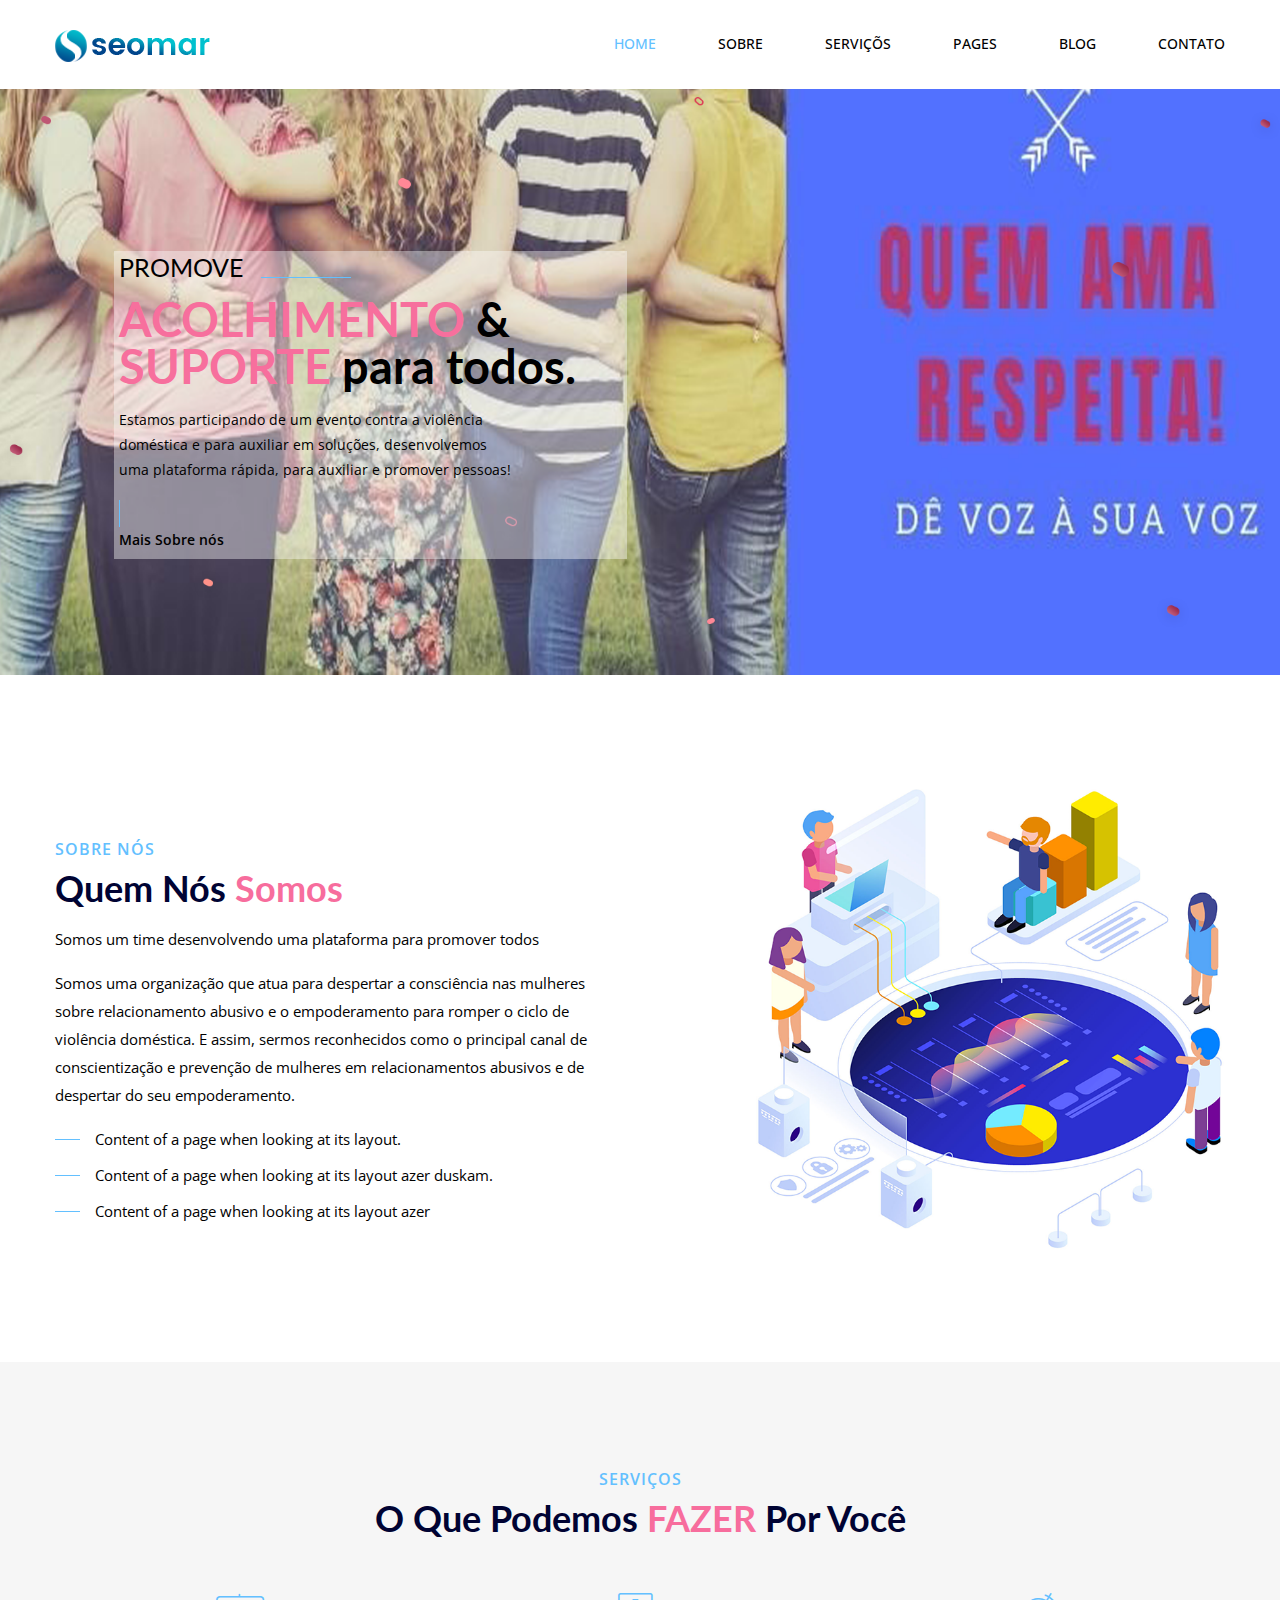
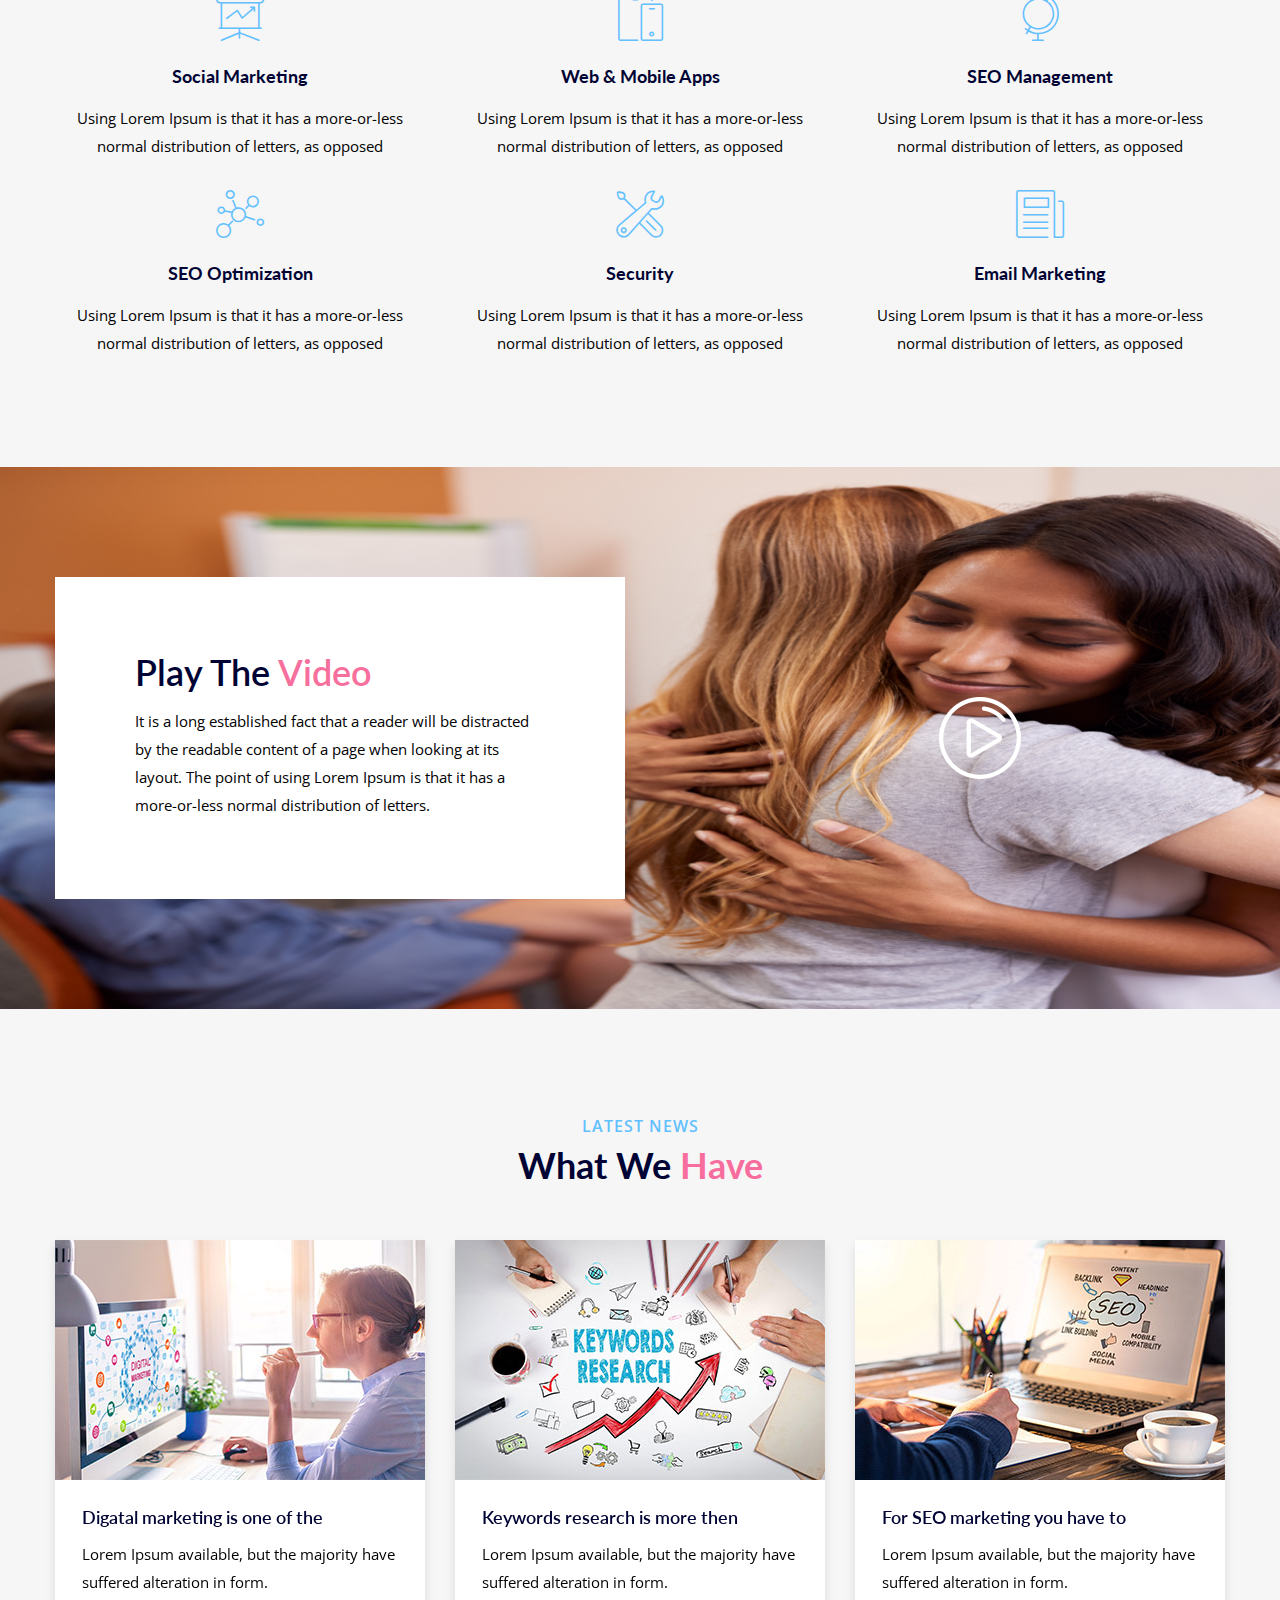
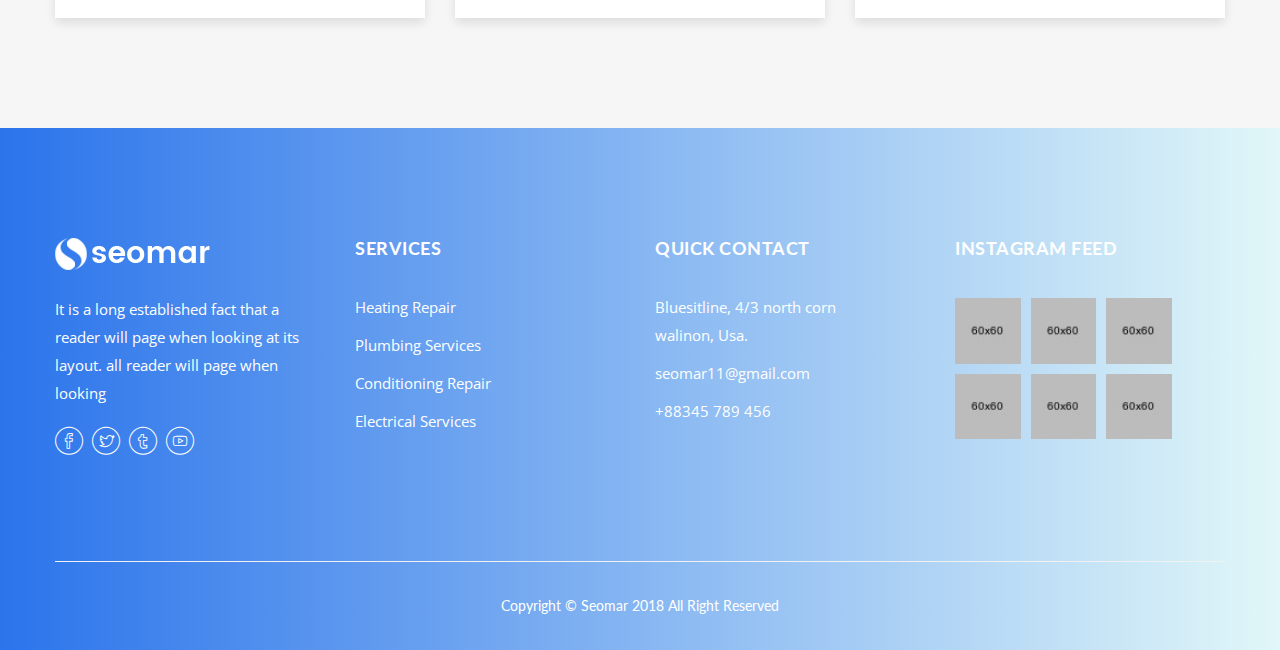
==== commit d6b09f26: "subindo projeto" ====
--- a/index.html
+++ b/index.html
@@ -144,7 +144,7 @@
                             <p>
                               Somos um time desenvolvendo uma plataforma para promover todos
                             </p>
-                            <p>Lorem ipsum dolor, sit amet consectetur adipisicing elit. Ullam dolore labore quos, amet numquam et placeat, accusantium quasi inventore explicabo vel rerum, tempore repellendus laudantium odit officiis reprehenderit ut? Nesciunt.</p>
+                            <p>Somos uma organização que atua para despertar a consciência nas mulheres sobre relacionamento abusivo e o empoderamento para romper o ciclo de violência doméstica. E assim, sermos reconhecidos como o principal canal de conscientização e prevenção de mulheres em relacionamentos abusivos e de despertar do seu empoderamento.</p>
                             <ul>
                                 <li>Content of a page when looking at its layout. </li>
                                 <li>Content of a page when looking at its layout azer duskam. </li>
@@ -292,62 +292,7 @@
     <!-- Video Area End -->
 
     
-    <!-- Testimonial Area Start -->
-    <div class="testimonial-area section-pb">
-        <div class="container">
-            <div class="row ">
-                <div class="col-lg-12 mr-auto ml-auto testimonial-active">
-                    <!-- testimonial-wrap Start -->
-                    <div class="testimonial-wrap text-center">
-                        <div class="testimonial-image ">
-                            <img src="assets/images/review/comment-3.jpg" alt="">
-                        </div>
-                        <div class="testimonial-content">
-                            <ul>
-                                <li><a href="#"><img src="assets/images/icon/start.png" alt=""></a></li>
-                                <li><a href="#"><img src="assets/images/icon/start.png" alt=""></a></li>
-                                <li><a href="#"><img src="assets/images/icon/start.png" alt=""></a></li>
-                                <li><a href="#"><img src="assets/images/icon/start.png" alt=""></a></li>
-                                <li><a href="#"><img src="assets/images/icon/start-o.png" alt=""></a></li>
-                            </ul>
-                            <p>It is a long established fact that a reader will be distracted by the readable content of a page when looking at its layout.
-                             The point of using Lorem Ipsum is that it has a more-or-less normal distribution of letters,page when looking at its layout. The point</p>
-                             
-                        </div>
-                        <div class="author-info">
-                            <h4>Anna Rose</h4>
-                            <p>Fassion Designer</p>
-                        </div>
-                    </div><!--// testimonial-wrap End -->
-                    
-                    <!-- testimonial-wrap Start -->
-                    <div class="testimonial-wrap text-center">
-                        <div class="testimonial-image ">
-                            <img src="assets/images/review/comment-2.jpg" alt="">
-                        </div>
-                        <div class="testimonial-content">
-                            <ul>
-                                <li><a href="#"><img src="assets/images/icon/start.png" alt=""></a></li>
-                                <li><a href="#"><img src="assets/images/icon/start.png" alt=""></a></li>
-                                <li><a href="#"><img src="assets/images/icon/start.png" alt=""></a></li>
-                                <li><a href="#"><img src="assets/images/icon/start.png" alt=""></a></li>
-                                <li><a href="#"><img src="assets/images/icon/start-o.png" alt=""></a></li>
-                            </ul>
-                            <p>It is a long established fact that a reader will be distracted by the readable content of a page when looking at its layout.
-                             The point of using Lorem Ipsum is that it has a more-or-less normal distribution of letters,page when looking at its layout. The point</p>
-                             
-                        </div>
-                        <div class="author-info">
-                            <h4>Rose Jorina</h4>
-                            <p>Fassion Designer</p>
-                        </div>
-                    </div><!--// testimonial-wrap End -->
-                    
-                </div>
-            </div>
-        </div>
-    </div>
-    <!-- Testimonial Area End -->
+
     
     <!-- Latest News Area Start -->
     <div class="latest-news-area section-pt section-pb-80  bg-grey">
--- a/assets/css/style.css
+++ b/assets/css/style.css
@@ -2690,9 +2690,9 @@
     13. Footer Css
 ---------------------------*/
 .footer-bg {
-  background: url(../images/bg/footer-bg.jpg);
-  background-size: cover;
-}
+  background-image: linear-gradient(to right, rgb(43, 116, 235), rgba(105,216,222,0.2));
+}
+
 
 @media only screen and (min-width: 992px) and (max-width: 1200px) {
   .footer-top.pb--100, .footer-top-inner.pb--100 {
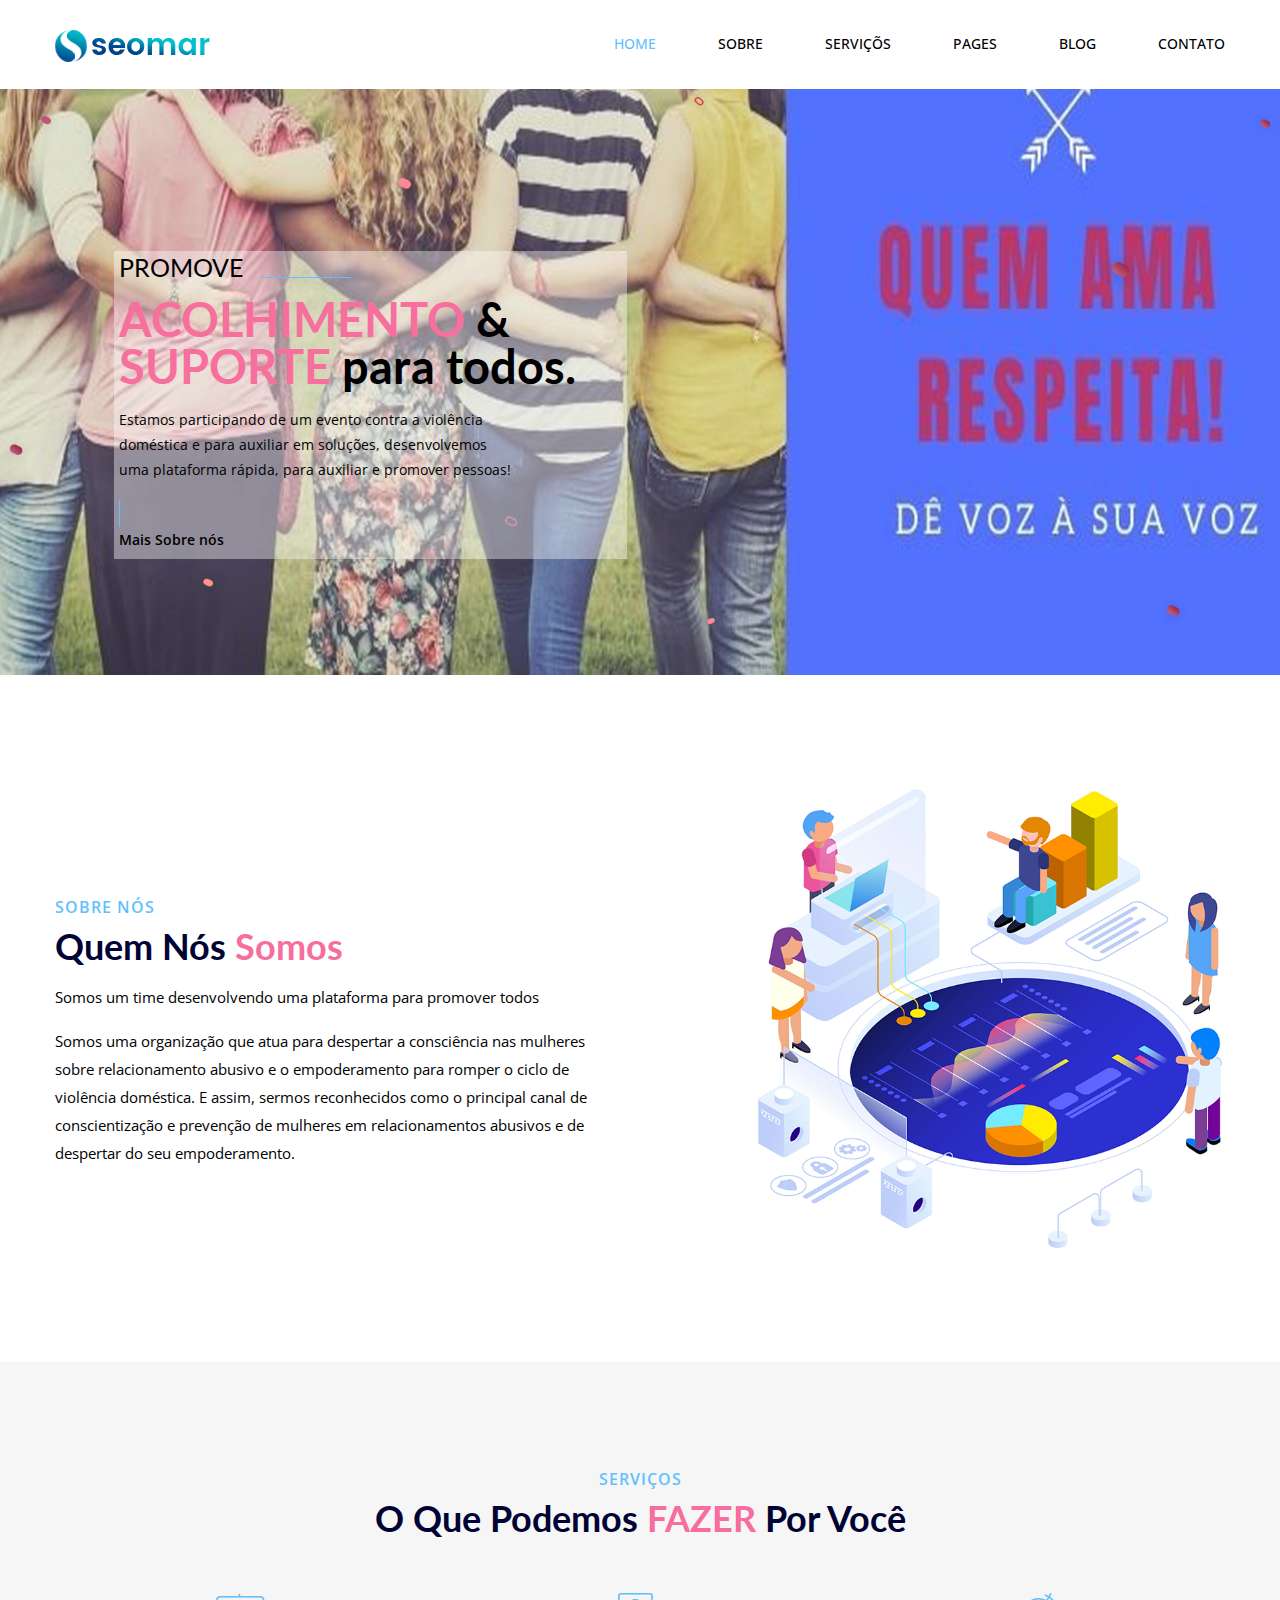
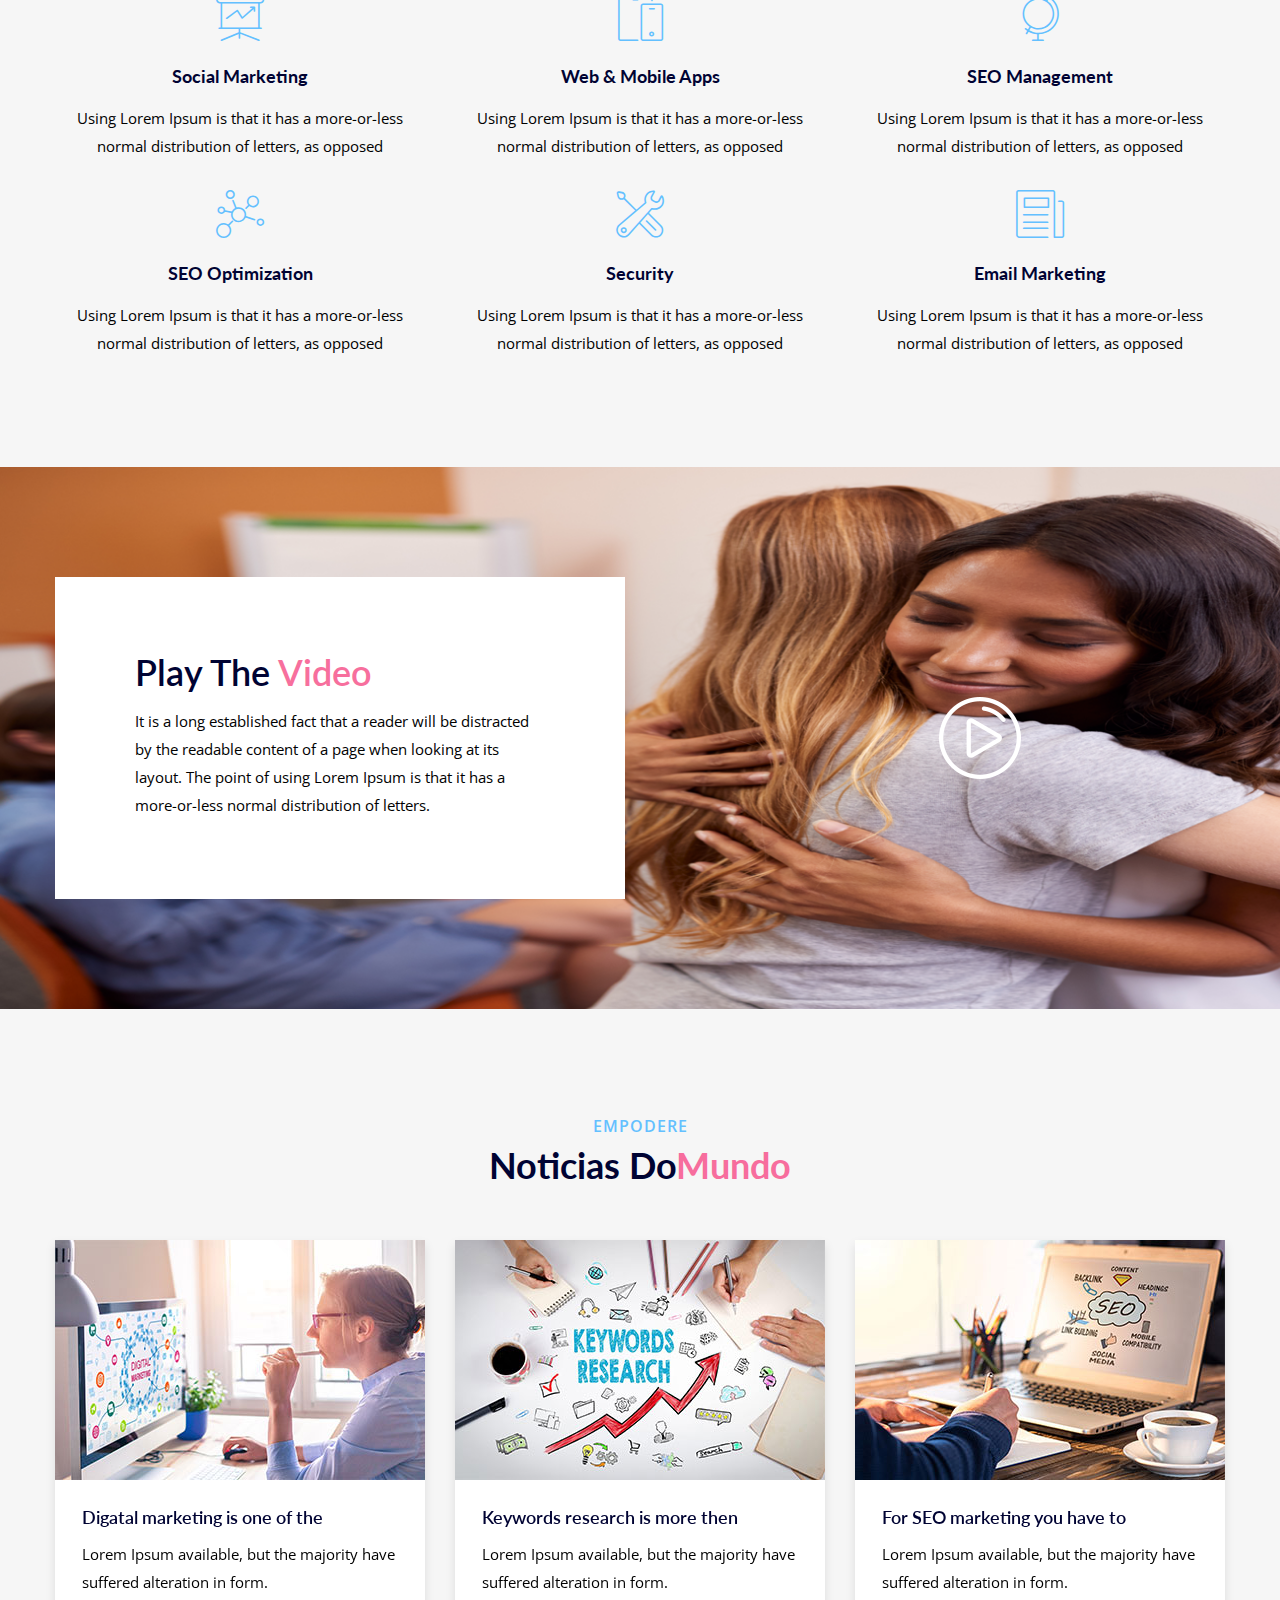
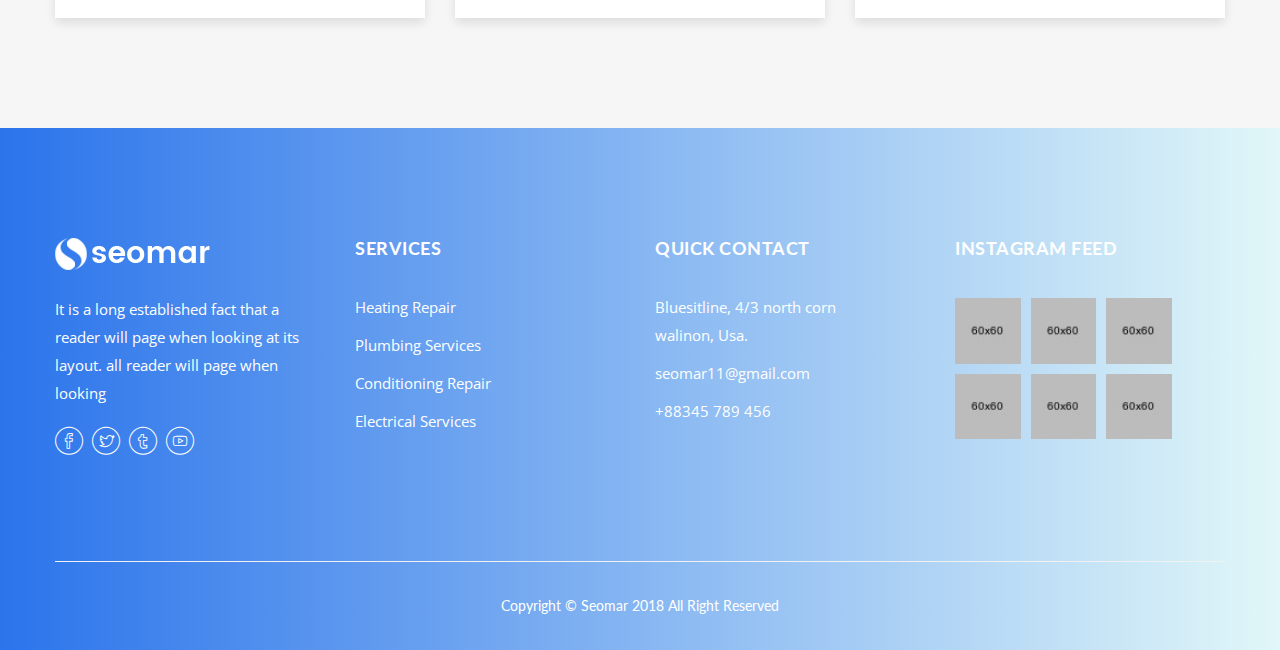
==== commit 93263850: "subindo projeto" ====
--- a/index.html
+++ b/index.html
@@ -145,11 +145,7 @@
                               Somos um time desenvolvendo uma plataforma para promover todos
                             </p>
                             <p>Somos uma organização que atua para despertar a consciência nas mulheres sobre relacionamento abusivo e o empoderamento para romper o ciclo de violência doméstica. E assim, sermos reconhecidos como o principal canal de conscientização e prevenção de mulheres em relacionamentos abusivos e de despertar do seu empoderamento.</p>
-                            <ul>
-                                <li>Content of a page when looking at its layout. </li>
-                                <li>Content of a page when looking at its layout azer duskam. </li>
-                                <li>Content of a page when looking at its layout azer</li>
-                            </ul>  
+ 
                         </div>
                         <!--// About us content End -->
                     </div>
@@ -301,8 +297,8 @@
                 <div class="col-lg-12">
                     <!-- section-title Start -->
                     <div class="section-title">
-                        <h4>LATEST NEWS</h4>
-                        <h3>What We <span>Have</span></h3>
+                        <h4>Empodere</h4>
+                        <h3>Noticias do<span>Mundo</span></h3>
                     </div>
                     <!--// section-title End -->
                 </div>
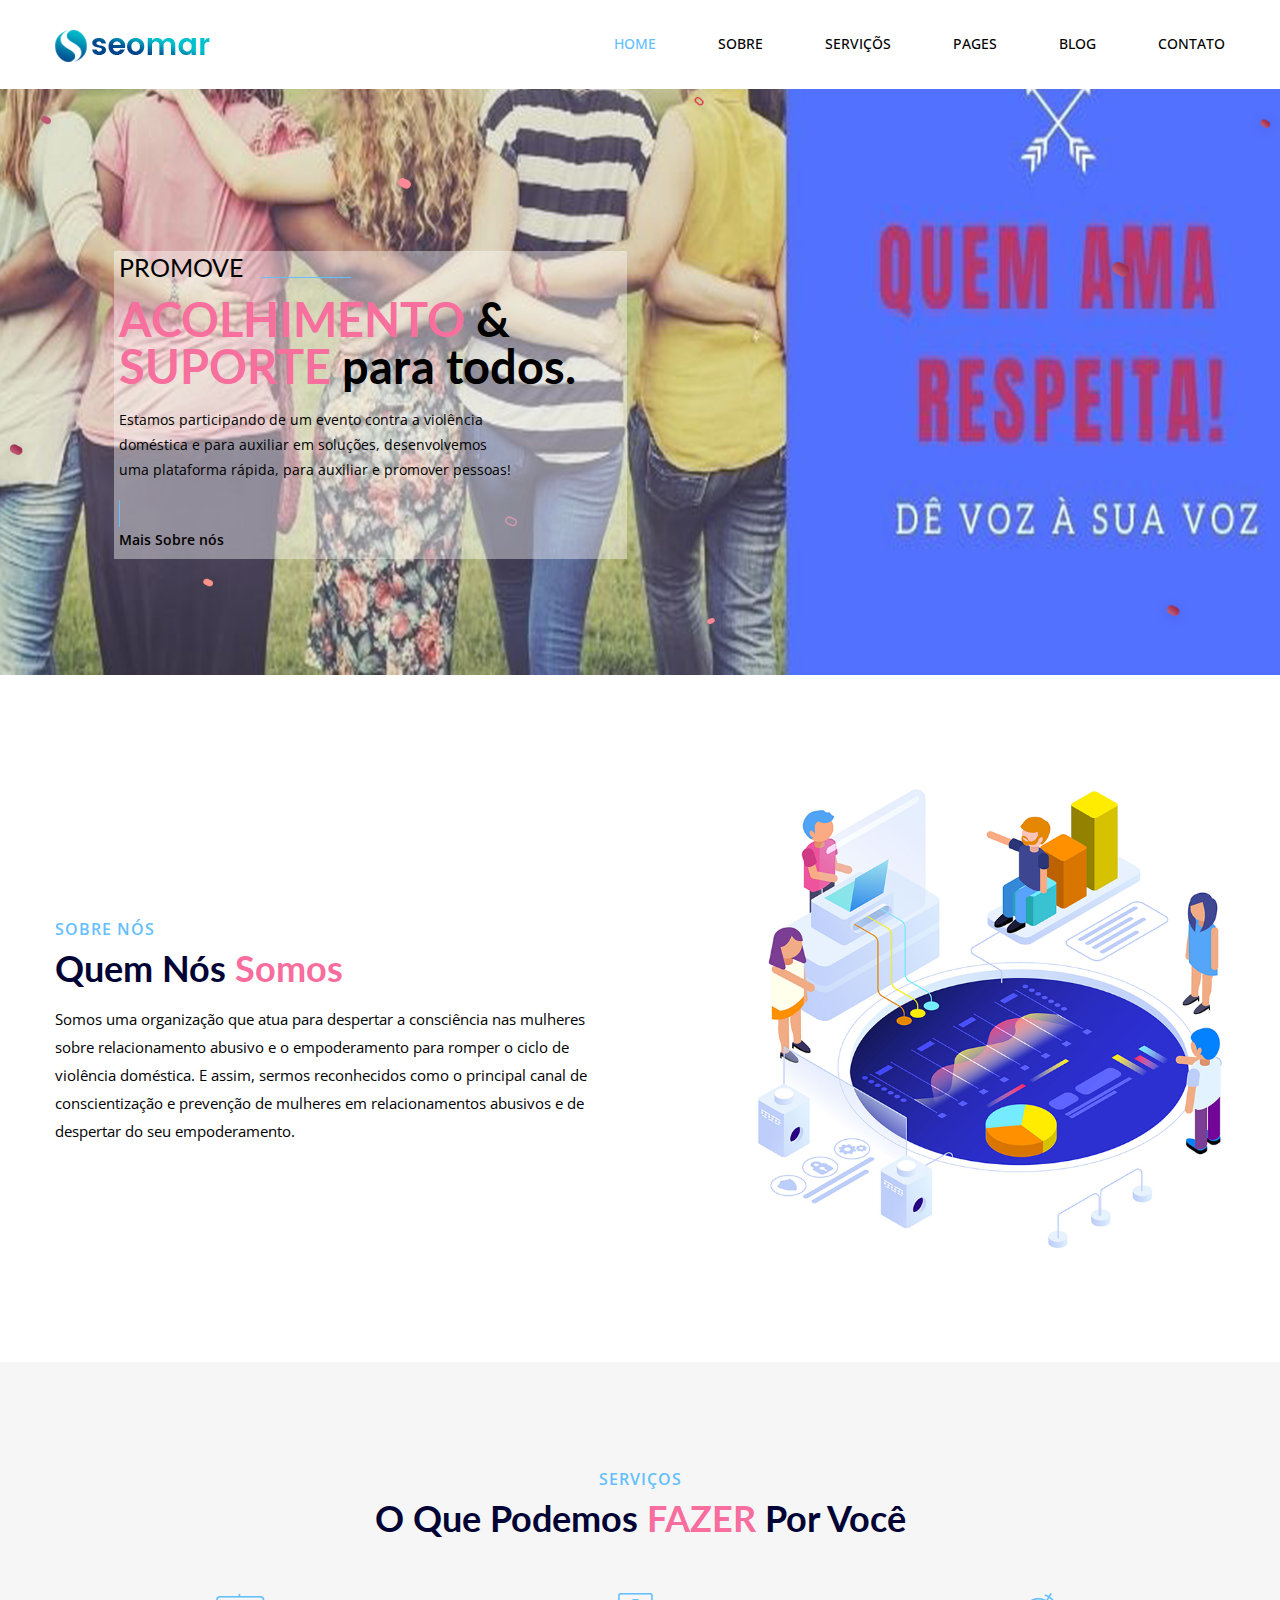
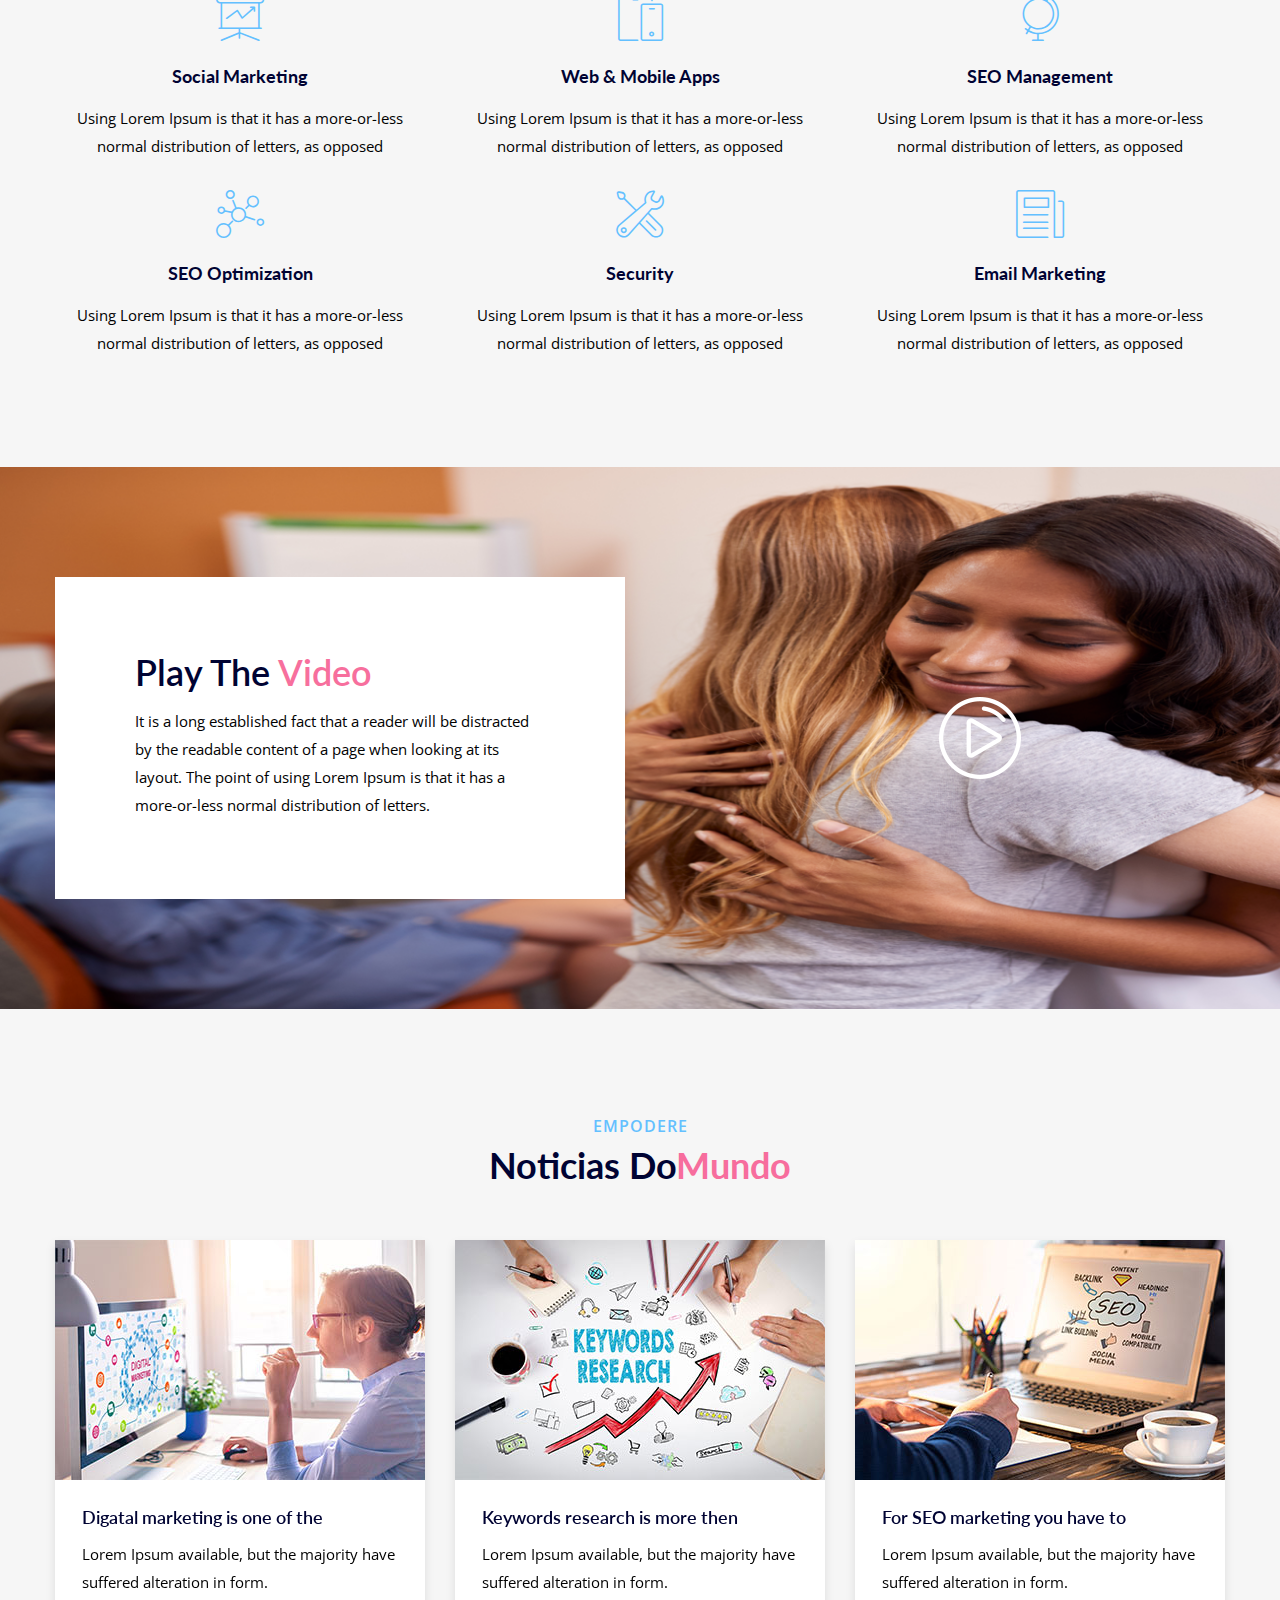
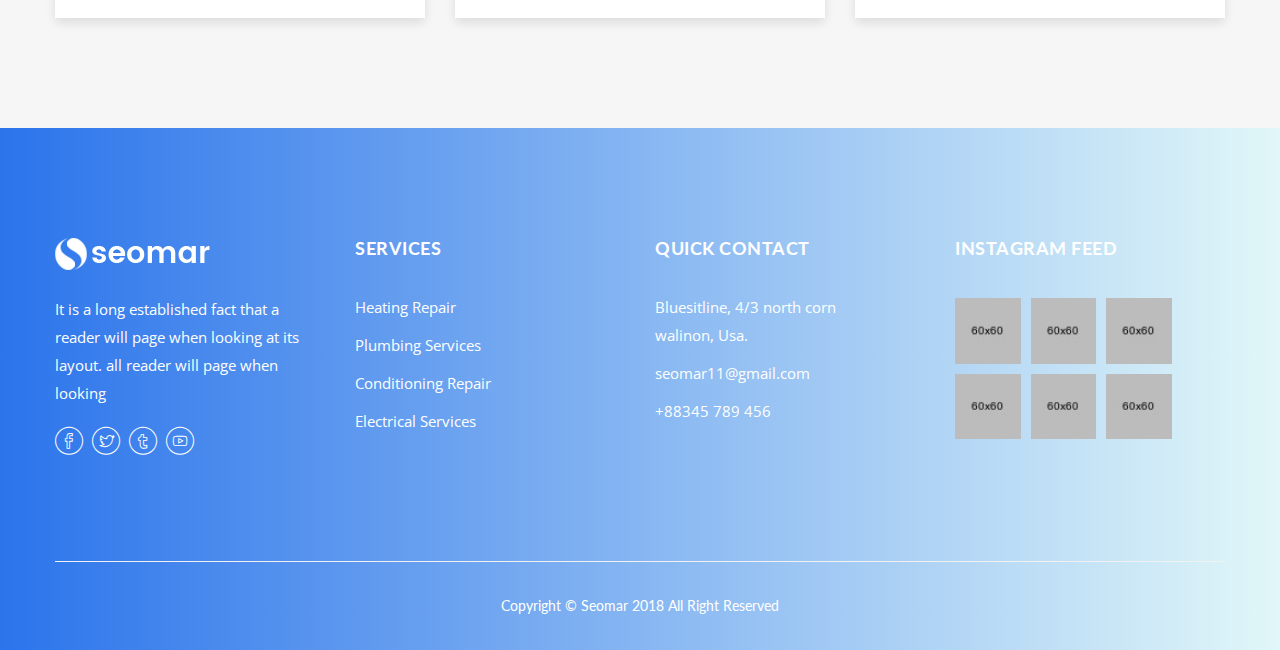
==== commit d56bc6f4: "subindo projeto" ====
--- a/index.html
+++ b/index.html
@@ -141,9 +141,6 @@
 
                         <!-- About us content Start -->
                         <div class="about-us-content">
-                            <p>
-                              Somos um time desenvolvendo uma plataforma para promover todos
-                            </p>
                             <p>Somos uma organização que atua para despertar a consciência nas mulheres sobre relacionamento abusivo e o empoderamento para romper o ciclo de violência doméstica. E assim, sermos reconhecidos como o principal canal de conscientização e prevenção de mulheres em relacionamentos abusivos e de despertar do seu empoderamento.</p>
  
                         </div>
